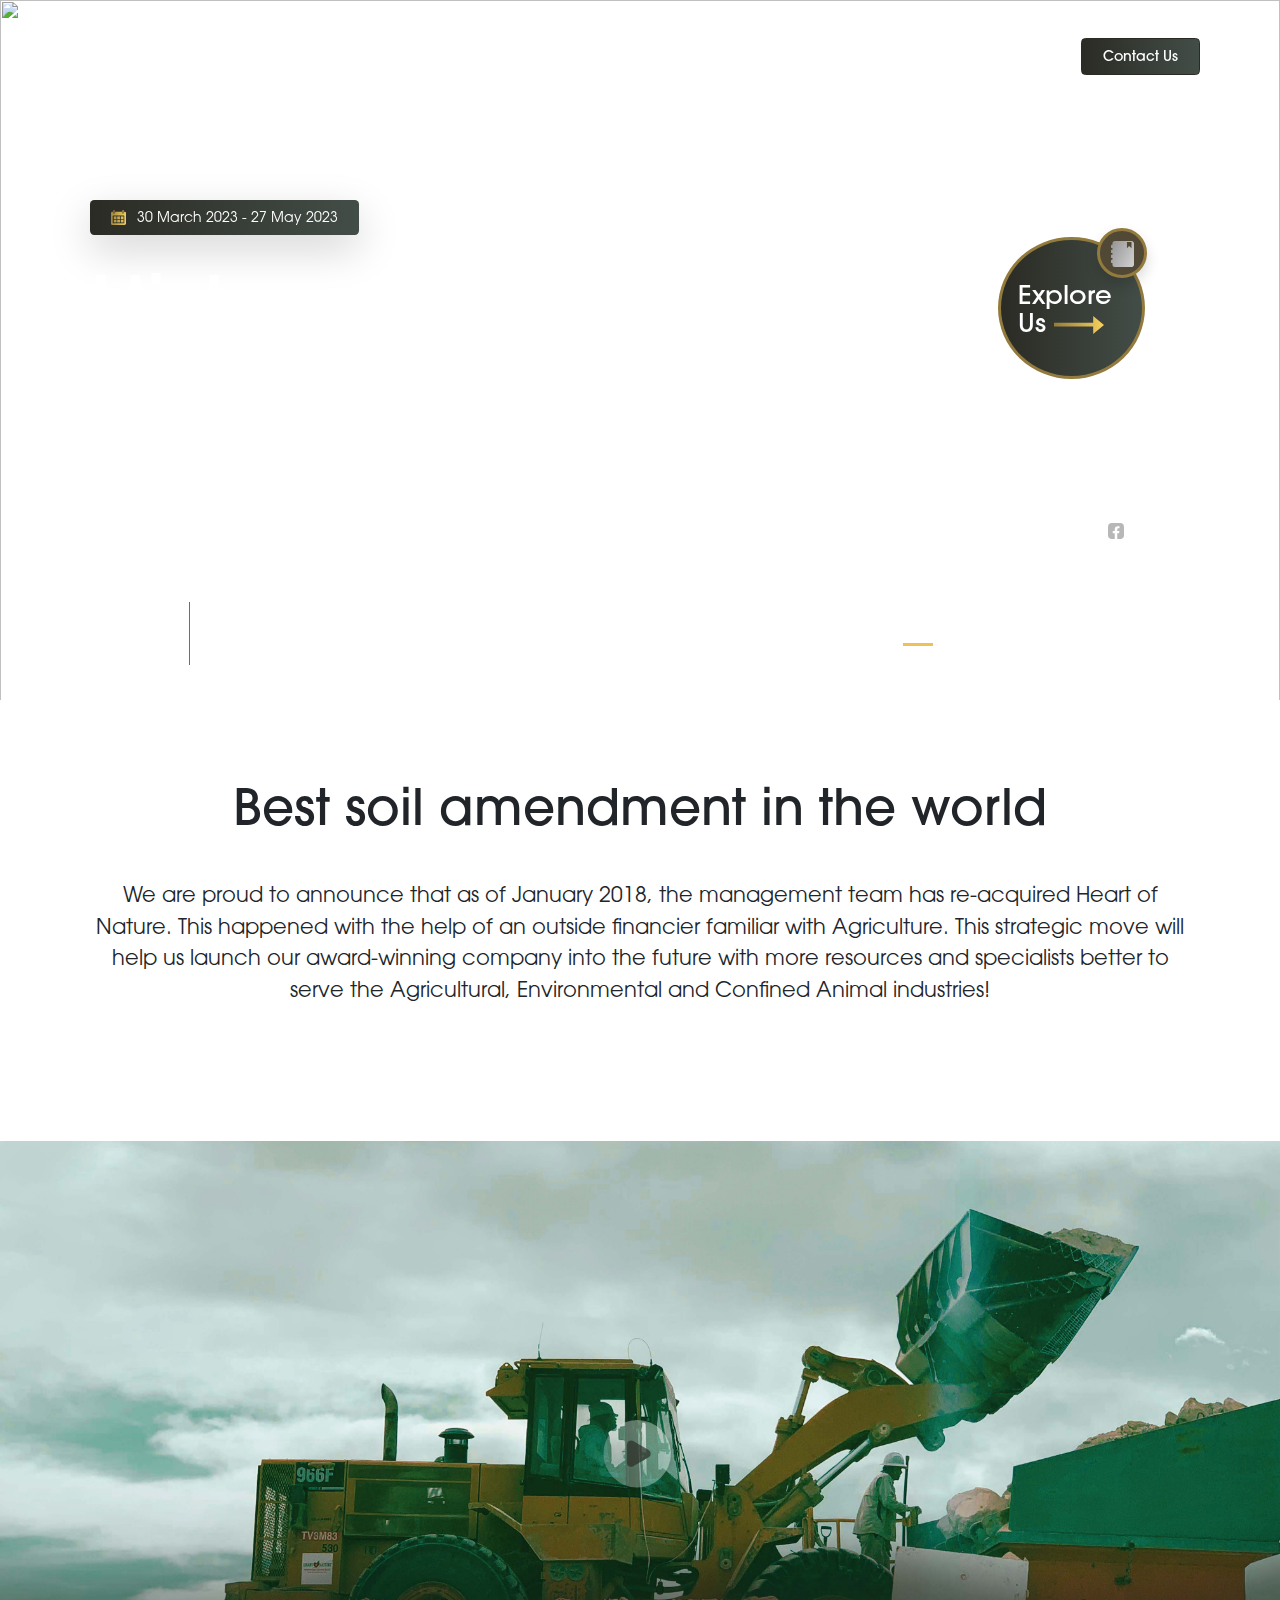
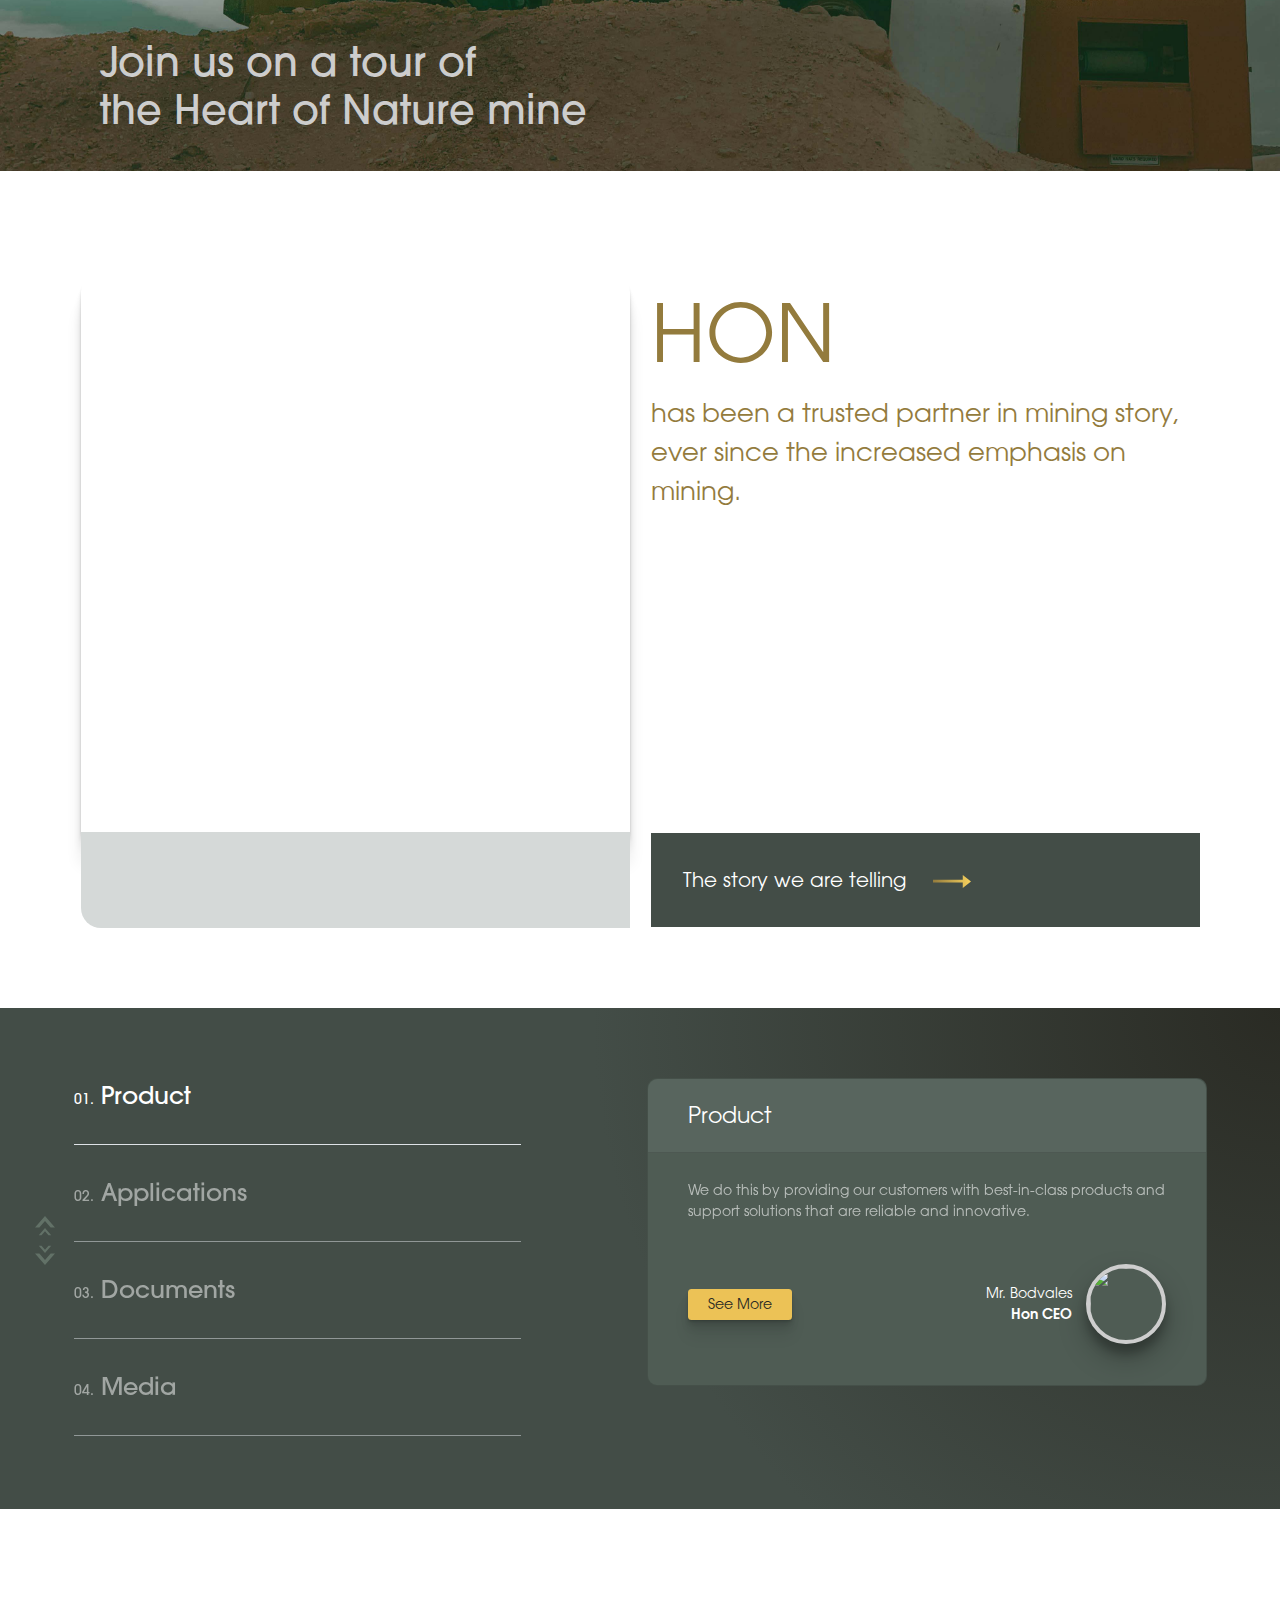
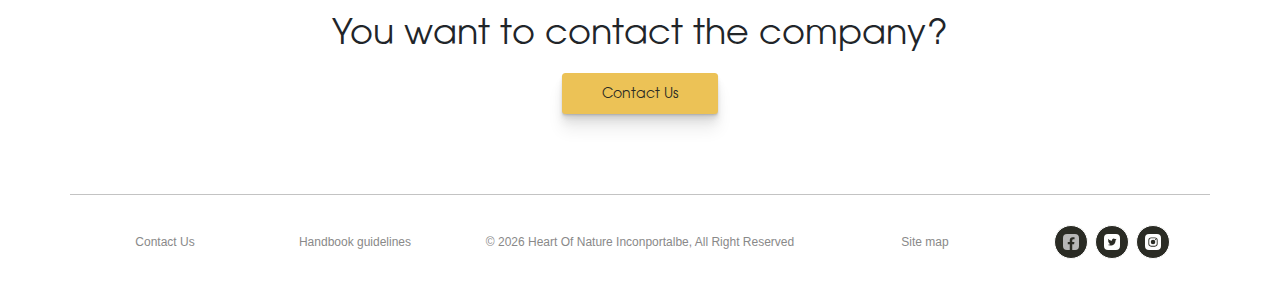
==== index.html @ bfb31f4d "update" ====
<!DOCTYPE html>
<html lang="en">
<head>
  <meta charset="UTF-8">
  <meta name="viewport" content="width=device-width, initial-scale=1.0">
  <title>Home | Heart of Nature</title>
  <link href="libs/bootstrap/css/bootstrap.min.css" rel="stylesheet" />
  <link rel="stylesheet" href="libs/owlcarousel/css/owl.carousel.min.css">
  <link rel="stylesheet" href="libs/owlcarousel/css/owl.theme.default.min.css">
  <link rel="stylesheet" type="text/css" href="css/styles.css" />
  <script src="libs/bootstrap/js/bootstrap.bundle.min.js"></script>
  <script src="libs/popperjs/popper.min.js"></script>
  <script src="libs/bootstrap/js/bootstrap.min.js"></script>
  <script src="libs/jquery/jquery-3.7.0.min.js"></script>
  <script src="libs/owlcarousel/js/owl.carousel.min.js"></script>
  <script src="js/main.js"></script>
</head>
<body>
  <div id="site-header-wrap">
    <header id="site-header">
      <div class="container">
        <div class="d-flex flex-wrap align-items-center justify-content-center justify-content-md-between py-4 mb-4">
          <a href="index.html" class="d-flex align-items-center col-md-3 mb-2 mb-md-0 text-dark text-decoration-none">
            <img src="images/logo/light.svg" height="70px" />
          </a>
          <ul class="nav col-9 col-md-auto mb-2 justify-content-center mb-md-0">
            <li><a href="about-us.html" class="nav-link px-4 text-white text-start">About Us</a></li>
            <li><a href="products.html" class="nav-link px-4 text-white text-start">Product</a></li>
            <li><a href="applications.html" class="nav-link px-4 text-white text-start">Applications</a></li>
            <li><a href="media.html" class="nav-link px-4 text-white text-start">Media</a></li>
            <li><a href="documents.html" class="nav-link px-4 text-white text-start">Document</a></li>
          </ul>
          <div>
            <a href="contact.html" class="px-4 py-2 rounded-3 btn btn-primary">
              Contact Us
            </a>
          </div>
        </div>
      </div>
    </header>
  </div>

  <section>
    <!-- Desktop -->
    <div id="myCarousel" class="carousel slide show-desktop" data-bs-ride="carousel">
      <div class="carousel-inner">
        <div class="carousel-item active">
          <img class="bd-placeholder-img" src="images/home/Image HON mine - By Sonny - May 8 2023 - 01.jpg" width="100%" height="100%" />
          <div class="container">
            <div class="carousel-caption custom-caption text-start d-flex justify-content-between flex-column">
              <div class="row align-items-center">
                <div class="col-9">
                  <button type="button" class="px-4 py-2 mb-4 shadow-lg rounded-3 btn btn-date">
                    <span class="me-2"><img src="images/icon/calendar.svg" alt="" width="15"></span>
                    30 March 2023 - 27 May 2023
                  </button>
                  <h1 class="title-carousel">History of Nevada.</h1>
                  <div class="sub-title">About the heart of Nature mine</div>
                </div>
                <div class="col-3">
                  <a class="position-relative explore-button d-block text-decoration-none rounded-circle" href="about-us.html">
                    <div class="note-icon shadow rounded-circle position-absolute text-center">
                      <img src="images/icon/book.svg" alt="" width="23px"></span>
                    </div>
                    Explore <br> Us <span><img src="images/icon/long-arrow-right.svg" alt="" width="50px"></span>
                  </a>
                </div>
              </div>
              <div class="row footer-carousel align-items-end justify-content-between">
                <div class="col-7">
                  <div class="d-flex align-items-center">
                    <div class="commit-text pe-4">Commit</div>
                    <div class="custom-description">Lorem ipsum dolor sit amet consectetur adipisicing elit. Laudantium, enim suscipit quis facilis cupiditate consectetur voluptatibus tenetur veritatis dolorem! Quos excepturi alias laudantium, quas velit animi sed adipisci harum veritatis.</div>
                  </div>
                </div>
                <div class="col-2 pb-4">
                  <div class="d-flex flex-column">
                    <div class="custom-social rounded-circle text-center">
                      <a href="#">
                        <img src="images/icon/facebook-square.svg" alt="" width="16">
                      </a>
                    </div>
                    <div class="custom-social rounded-circle text-center mt-3">
                      <a href="#">
                        <img src="images/icon/twitter-square.svg" alt="" width="16">
                      </a>
                    </div>
                    <div class="custom-social rounded-circle text-center mt-3">
                      <a href="#">
                        <img src="images/icon/instagram.svg" alt="" width="16">
                      </a>
                    </div>
                  </div>
                </div>
              </div>
            </div>
          </div>
        </div>
        <div class="carousel-item">
          <img class="bd-placeholder-img" src="images/home/Image HON mine - By Sonny - May 8 2023 - 01.jpg" width="100%" height="100%" />
          <div class="container">
            <div class="carousel-caption custom-caption text-start d-flex justify-content-between flex-column">
              <div class="row align-items-center">
                <div class="col-9">
                  <button type="button" class="px-4 py-2 mb-4 shadow-lg rounded-3 btn btn-date">
                    <span class="me-2"><img src="images/icon/calendar.svg" alt="" width="15"></span>
                    30 March 2023 - 27 May 2023
                  </button>
                  <h1 class="title-carousel">History of Nevada.</h1>
                  <div class="sub-title">About the heart of Nature mine</div>
                </div>
                <div class="col-3">
                  <a class="position-relative explore-button d-block text-decoration-none rounded-circle" href="about-us.html">
                    <div class="note-icon shadow rounded-circle position-absolute text-center">
                      <img src="images/icon/book.svg" alt="" width="23px"></span>
                    </div>
                    Explore <br> Us <span><img src="images/icon/long-arrow-right.svg" alt="" width="50px"></span>
                  </a>
                </div>
              </div>
              <div class="row footer-carousel align-items-end justify-content-between">
                <div class="col-7">
                  <div class="d-flex align-items-center">
                    <div class="commit-text pe-4">Commit</div>
                    <div class="custom-description">Lorem ipsum dolor sit amet consectetur adipisicing elit. Laudantium, enim suscipit quis facilis cupiditate consectetur voluptatibus tenetur veritatis dolorem! Quos excepturi alias laudantium, quas velit animi sed adipisci harum veritatis.</div>
                  </div>
                </div>
                <div class="col-2 pb-4">
                  <div class="d-flex flex-column">
                    <div class="custom-social rounded-circle text-center">
                      <a href="#">
                        <img src="images/icon/facebook-square.svg" alt="" width="16">
                      </a>
                    </div>
                    <div class="custom-social rounded-circle text-center mt-3">
                      <a href="#">
                        <img src="images/icon/twitter-square.svg" alt="" width="16">
                      </a>
                    </div>
                    <div class="custom-social rounded-circle text-center mt-3">
                      <a href="#">
                        <img src="images/icon/instagram.svg" alt="" width="16">
                      </a>
                    </div>
                  </div>
                </div>
              </div>
            </div>
          </div>
        </div>
        <div class="carousel-item">
          <img class="bd-placeholder-img" src="images/home/Image HON mine - By Sonny - May 8 2023 - 01.jpg" width="100%" height="100%" />
          <div class="container">
            <div class="carousel-caption custom-caption text-start d-flex justify-content-between flex-column">
              <div class="row align-items-center">
                <div class="col-9">
                  <button type="button" class="px-4 py-2 mb-4 shadow-lg rounded-3 btn btn-date">
                    <span class="me-2"><img src="images/icon/calendar.svg" alt="" width="15"></span>
                    30 March 2023 - 27 May 2023
                  </button>
                  <h1 class="title-carousel">History of Nevada.</h1>
                  <div class="sub-title">About the heart of Nature mine</div>
                </div>
                <div class="col-3">
                  <a class="position-relative explore-button d-block text-decoration-none rounded-circle" href="about-us.html">
                    <div class="note-icon shadow rounded-circle position-absolute text-center">
                      <img src="images/icon/book.svg" alt="" width="23px"></span>
                    </div>
                    Explore <br> Us <span><img src="images/icon/long-arrow-right.svg" alt="" width="50px"></span>
                  </a>
                </div>
              </div>
              <div class="row footer-carousel align-items-end justify-content-between">
                <div class="col-7">
                  <div class="d-flex align-items-center">
                    <div class="commit-text pe-4">Commit</div>
                    <div class="custom-description">Lorem ipsum dolor sit amet consectetur adipisicing elit. Laudantium, enim suscipit quis facilis cupiditate consectetur voluptatibus tenetur veritatis dolorem! Quos excepturi alias laudantium, quas velit animi sed adipisci harum veritatis.</div>
                  </div>
                </div>
                <div class="col-2 pb-4">
                  <div class="d-flex flex-column">
                    <div class="custom-social rounded-circle text-center">
                      <a href="#">
                        <img src="images/icon/facebook-square.svg" alt="" width="16">
                      </a>
                    </div>
                    <div class="custom-social rounded-circle text-center mt-3">
                      <a href="#">
                        <img src="images/icon/twitter-square.svg" alt="" width="16">
                      </a>
                    </div>
                    <div class="custom-social rounded-circle text-center mt-3">
                      <a href="#">
                        <img src="images/icon/instagram.svg" alt="" width="16">
                      </a>
                    </div>
                  </div>
                </div>
              </div>
            </div>
          </div>
        </div>
        <div class="position-absolute carousel-indicators align-items-center">
          <span class="pe-3 number-text">01/03</span>
          <button type="button" data-bs-target="#myCarousel" data-bs-slide-to="0" class="active" aria-current="true" aria-label="Slide 1"></button>
          <button type="button" data-bs-target="#myCarousel" data-bs-slide-to="1" aria-label="Slide 2"></button>
          <button type="button" data-bs-target="#myCarousel" data-bs-slide-to="2" aria-label="Slide 3"></button>
        </div>
      </div>
    </div>
    <!-- Mobile -->
    <div id="myCarousel" class="carousel slide show-tablet" data-bs-ride="carousel">
      <div class="carousel-inner">
        <div class="carousel-item active">
          <img class="bd-placeholder-img" src="images/home/Image HON mine - By Sonny - May 8 2023 - 01.jpg" width="100%" height="100%" />
          <div class="container">
            <div class="carousel-caption custom-caption text-start d-flex justify-content-between flex-column">
              <div class="row align-items-center">
                <div class="col-12">
                  <div class="d-flex justify-content-between align-items-center">
                    <div class="wrap-button">
                      <button type="button" class="px-2 py-2 mb-4 shadow-lg rounded-3 btn btn-date">
                        <span class="me-2"><img src="images/icon/calendar.svg" alt="" width="15"></span>
                        30 March 2023 - 27 May 2023
                      </button>
                    </div>
                    <a class="position-relative explore-button d-block text-decoration-none rounded-circle" href="about-us.html">
                      <div class="note-icon shadow rounded-circle position-absolute text-center">
                        <img src="images/icon/book.svg" alt="" width="15"></span>
                      </div>
                      Explore <br> Us <span><img src="images/icon/long-arrow-right.svg" alt="" width="30px"></span>
                    </a>
                  </div>
                </div>
                <div class="col-12">
                  <h1 class="title-carousel">History of Nevada.</h1>
                  <div class="sub-title">About the heart of Nature mine</div>
                </div>
              </div>
            </div>
          </div>
        </div>
        <div class="carousel-item">
          <img class="bd-placeholder-img" src="images/home/Image HON mine - By Sonny - May 8 2023 - 01.jpg" width="100%" height="100%" />
          <div class="container">
            <div class="carousel-caption custom-caption text-start d-flex justify-content-between flex-column">
              <div class="row align-items-center">
                <div class="col-12">
                  <div class="d-flex justify-content-between align-items-center">
                    <div class="wrap-button">
                      <button type="button" class="px-2 py-2 mb-4 shadow-lg rounded-3 btn btn-date">
                        <span class="me-2"><img src="images/icon/calendar.svg" alt="" width="15"></span>
                        30 March 2023 - 27 May 2023
                      </button>
                    </div>
                    <a class="position-relative explore-button d-block text-decoration-none rounded-circle" href="about-us.html">
                      <div class="note-icon shadow rounded-circle position-absolute text-center">
                        <img src="images/icon/book.svg" alt="" width="15"></span>
                      </div>
                      Explore <br> Us <span><img src="images/icon/long-arrow-right.svg" alt="" width="30px"></span>
                    </a>
                  </div>
                </div>
                <div class="col-12">
                  <h1 class="title-carousel">History of Nevada.</h1>
                  <div class="sub-title">About the heart of Nature mine</div>
                </div>
              </div>
            </div>
          </div>
        </div>
        <div class="carousel-item">
          <img class="bd-placeholder-img" src="images/home/Image HON mine - By Sonny - May 8 2023 - 01.jpg" width="100%" height="100%" />
          <div class="container">
            <div class="carousel-caption custom-caption text-start d-flex justify-content-between flex-column">
              <div class="row align-items-center">
                <div class="col-12">
                  <div class="d-flex justify-content-between align-items-center">
                    <div class="wrap-button">
                      <button type="button" class="px-2 py-2 mb-4 shadow-lg rounded-3 btn btn-date">
                        <span class="me-2"><img src="images/icon/calendar.svg" alt="" width="15"></span>
                        30 March 2023 - 27 May 2023
                      </button>
                    </div>
                    <a class="position-relative explore-button d-block text-decoration-none rounded-circle" href="about-us.html">
                      <div class="note-icon shadow rounded-circle position-absolute text-center">
                        <img src="images/icon/book.svg" alt="" width="15"></span>
                      </div>
                      Explore <br> Us <span><img src="images/icon/long-arrow-right.svg" alt="" width="30px"></span>
                    </a>
                  </div>
                </div>
                <div class="col-12">
                  <h1 class="title-carousel">History of Nevada.</h1>
                  <div class="sub-title">About the heart of Nature mine</div>
                </div>
              </div>
            </div>
          </div>
        </div>
        <div class="position-absolute carousel-indicators align-items-center">
          <span class="pe-3 number-text">01/03</span>
          <button type="button" data-bs-target="#myCarousel" data-bs-slide-to="0" class="active" aria-current="true" aria-label="Slide 1"></button>
          <button type="button" data-bs-target="#myCarousel" data-bs-slide-to="1" aria-label="Slide 2"></button>
          <button type="button" data-bs-target="#myCarousel" data-bs-slide-to="2" aria-label="Slide 3"></button>
        </div>
      </div>
    </div>
  </section>

  <section class="section-best-soil text-center container"  data-mdb-toggle="animation" data-mdb-animation-reset="true" data-mdb-animation="fade-in-down">
    <div class="row py-4">
      <div class="px-4">
        <h1 class="mb-4 pb-4">Best soil amendment in the world</h1>
        <p class="fs-4">We are proud to announce that as of January 2018, the management team has re-acquired Heart of Nature. This happened with the help of an outside financier familiar with Agriculture. This strategic move will help us launch our award-winning company into the future with more resources and specialists better to serve the Agricultural, Environmental and Confined Animal industries!</p>
      </div>
    </div>
  </section>

  <section class="section-video text-start">
    <div class="py-4">
      <div class="modal fade" id="exampleModalCenter" tabindex="-1" aria-labelledby="exampleModalCenterTitle" style="display: none;" aria-hidden="true">
        <div class="modal-dialog modal-dialog-centered">
          <div class="modal-content">
            <iframe
              src="https://www.youtube.com/embed/8KJzP6osUtM?autoplay=1&mute=1">
            </iframe>
          </div>
        </div>
      </div>
      <div class="wrap-content position-relative">
        <h2 class="position-absolute">Join us on a tour of <br> the Heart of Nature mine</h2>
        <div class="play-button position-absolute" data-bs-toggle="modal" data-bs-target="#exampleModalCenter">
          <img src="images/icon/play-circle.svg" alt="">
        </div>
      </div>
    </div>
  </section>

  <section class="section-story container">
    <div class="row align-items-center justify-content-center">
      <div class="col-12 col-md-6 left-item">
        <div class="wrap-bg">
          <div class="text-custom">
            <div class="title">80% <span>of Nature</span></div>
            <div class="description mt-4">
              Products for the world. Together with farmers, parthers, and governments we help people develop economies in  
            </div>
          </div>
        </div>
        <div class="bg-absolute"></div>
      </div>
      <div class="col-12 col-md-6 right-item">
        <div class="wrap-content">
          <div class="hon-title">
            HON
          </div>
          <div class="description">
            has been a trusted partner in mining story, ever since the increased emphasis on mining.
          </div>
        </div>
        <div class="text-story">
          <a href="about-us.html">
            The story we are telling <span class="ms-4"><img src="images/icon/long-arrow-right.svg" alt="" width="38px"></span>
          </a>
        </div>
      </div>
    </div>
  </section>

  <section class="section-tabs bg-section-dark">
    <div class="d-flex container tabs-custom justify-content-center pb-4 position-relative">
      <div
        class="col-md-6 col-12 nav nav-pills me-3 tabs-lists flex-column align-items-start wrap-tab-lists height-tabs-400">
          <a href="#v-pills-product" class="nav-link active border-bottom text-start" data-bs-toggle="pill">
            <span class="number">01.</span> Product
          </a>
          <a href="#v-pills-application" class="nav-link border-bottom text-start" data-bs-toggle="pill">
            <span class="number">02.</span> Applications
          </a>
          <a href="#v-pills-document" class="nav-link border-bottom text-start" data-bs-toggle="pill">
            <span class="number">03.</span> Documents
          </a>
          <a href="#v-pills-media" class="nav-link border-bottom text-start" data-bs-toggle="pill">
            <span class="number">04.</span> Media
          </a>
        </div>
      <img src="images/icon/vertical-arrows.svg" width="20" alt="" class="position-absolute icon-arrows">
      <div class="col-md-6 col-12 tab-content">
        <div class="tab-pane fade show active" id="v-pills-product">
          <div class="card">
            <div class="card-header">
              Product
            </div>
            <div class="card-body">
              <!-- <h5 class="card-title">We manufacture the best natural organic
                agricultural mineral</h5> -->
              <p class="card-text mt-2 mb-4">We do this by providing our customers with best-in-class products and support solutions that are reliable and innovative.
              </p>
              <div
                class="action my-4 pt-4 d-flex align-items-center justify-content-between">
                <a href="products.html" class="btn btn-see-more">See More</a>
                <div class="profile d-flex align-items-center">
                  <div class="info text-end me-3">
                    <div class="name">Mr. Bodvales</div>
                    <div class="possition fw-bold">Hon CEO</div>
                  </div>
                  <div class="avatar">
                    <img src="images/home/Image HON mine 02 - By Sonny - May 8 2023 - 03.jpg" alt="" class="rounded-circle" width="80" height="80">
                  </div>
                </div>
              </div>
            </div>
          </div>
        </div>
        <div class="tab-pane fade" id="v-pills-application">
          <div class="card">
            <div class="card-header">
              Applications
            </div>
            <div class="card-body">
              <!-- <h5 class="card-title">We manufacture the best natural organic
                agricultural mineral</h5> -->
              <p class="card-text mt-2 mb-4">Let's listen to the sharing of the experts about the application of HON products.</p>
              <div
                class="action my-4 pt-4 d-flex align-items-center justify-content-between">
                <a href="applications.html" class="btn btn-see-more">See More</a>
                <div class="profile d-flex align-items-center">
                  <div class="info text-end me-3">
                    <div class="name">Mr. Bodvales</div>
                    <div class="possition fw-bold">Hon CEO</div>
                  </div>
                  <div class="avatar">
                    <img src="images/home/Image HON mine 02 - By Sonny - May 8 2023 - 03.jpg" alt="" class="rounded-circle" width="80" height="80">
                  </div>
                </div>
              </div>
            </div>
          </div>
        </div>
        <div class="tab-pane fade" id="v-pills-document">
          <div class="card">
            <div class="card-header">
              Documents
            </div>
            <div class="card-body">
              <!-- <h5 class="card-title">We manufacture the best natural organic
                agricultural mineral</h5> -->
              <p class="card-text mt-2 mb-4">All Data, All in One Place, At You Fingertips, Just for You</p>
              <div
                class="action my-4 pt-4 d-flex align-items-center justify-content-between">
                <a href="documents.html" class="btn btn-see-more">See More</a>
                <div class="profile d-flex align-items-center">
                  <div class="info text-end me-3">
                    <div class="name">Mr. Bodvales</div>
                    <div class="possition fw-bold">Hon CEO</div>
                  </div>
                  <div class="avatar">
                    <img src="images/home/Image HON mine 02 - By Sonny - May 8 2023 - 03.jpg" alt="" class="rounded-circle" width="80" height="80">
                  </div>
                </div>
              </div>
            </div>
          </div>
        </div>
        <div class="tab-pane fade" id="v-pills-media">
          <div class="card">
            <div class="card-header">
              Media
            </div>
            <div class="card-body">
              <!-- <h5 class="card-title">We manufacture the best natural organic
                agricultural mineral</h5> -->
              <p class="card-text mt-2 mb-4">Latest press, news, and events for you.</p>
              <div
                class="action my-4 pt-4 d-flex align-items-center justify-content-between">
                <a href="media.html" class="btn btn-see-more">See More</a>
                <div class="profile d-flex align-items-center">
                  <div class="info text-end me-3">
                    <div class="name">Mr. Bodvales</div>
                    <div class="possition fw-bold">Hon CEO</div>
                  </div>
                  <div class="avatar">
                    <img src="images/home/Image HON mine 02 - By Sonny - May 8 2023 - 03.jpg" alt="" class="rounded-circle" width="80" height="80">
                  </div>
                </div>
              </div>
            </div>
          </div>
        </div>
      </div>
    </div>
  </section>

  <section class="section-contact text-center">
    <h1 class="mb-4 mt-4 pt-4">You want to contact the company?</h1>
    <a href="contact.html" class="btn btn-primary button-contact">Contact Us</a>
  </section>
  
  <footer class="footer-white">
    <div class="container">
      <div class="row align-items-center text-md-center text-sm-start custom-gap-3">
        <div class="col-md-2 col-12">
          <a href="contact.html">
            Contact Us
          </a>
        </div>
        <div class="col-md-2 col-12">
          <a href="handbook.html">
            Handbook guidelines
          </a>
        </div>
        <div class="col-md-4 col-12">
          &copy; <script>document.write(new Date().getFullYear())</script> Heart Of Nature Inconportalbe, All Right Reserved
        </div>
        <div class="col-md-2 col-12">
          <a href="#">
            Site map
          </a>
        </div>
        <div class="col-md-2 col-12 d-flex align-items-center justify-content-md-center justify-content-sm-start">
          <div class="social rounded-circle me-2 text-center">
            <a href="#">
              <img src="images/icon/facebook-square.svg" alt="" width="16">
            </a>
          </div>
          <div class="social rounded-circle me-2 text-center">
            <a href="#">
              <img src="images/icon/twitter-square.svg" alt="" width="16">
            </a>
          </div>
          <div class="social rounded-circle me-2 text-center">
            <a href="#">
              <img src="images/icon/instagram.svg" alt="" width="16">
            </a>
          </div>
        </div>
      </div>
    </div>
  </footer>
</body>
</html>
---- css/styles.css ----
@font-face {
  font-family: "HON-Regular";
  src: url("../fonts/SVN-Avant Garde Gothic ExtraLight.otf") format("opentype");
  font-weight: 100;
  font-style: normal;
}
@font-face {
  font-family: "HON-Regular";
  src: url("../fonts/SVN-Avant Garde Gothic ExtraLight Italic.otf") format("opentype");
  font-weight: 100;
  font-style: italic;
}
@font-face {
  font-family: "HON-Regular";
  src: url("../fonts/SVN-Avant Garde Gothic Book.otf") format("opentype");
  font-weight: 400;
  font-style: normal;
}
@font-face {
  font-family: "HON-Regular";
  src: url("../fonts/SVN-Avant Garde Gothic Book Italic.otf") format("opentype");
  font-weight: 400;
  font-style: italic;
}
@font-face {
  font-family: "HON-Regular";
  src: url("../fonts/SVN-Avant Garde Gothic Medium.otf") format("opentype");
  font-weight: 600;
  font-style: normal;
}
@font-face {
  font-family: "HON-Regular";
  src: url("../fonts/SVN-Avant Garde Gothic Medium Italic.otf") format("opentype");
  font-weight: 600;
  font-style: italic;
}
@font-face {
  font-family: "HON-Regular";
  src: url("../fonts/SVN-Avant Garde Gothic Demi.otf") format("opentype");
  font-weight: 700;
  font-style: normal;
}
@font-face {
  font-family: "HON-Regular";
  src: url("../fonts/SVN-Avant Garde Gothic Demi Italic.otf") format("opentype");
  font-weight: 700;
  font-style: italic;
}
@font-face {
  font-family: "HON-Regular";
  src: url("../fonts/SVN-Avant Garde Gothic Bold.otf") format("opentype");
  font-weight: 900;
  font-style: normal;
}
@font-face {
  font-family: "HON-Regular";
  src: url("../fonts/SVN-Avant Garde Gothic Bold Italic.otf") format("opentype");
  font-weight: 900;
  font-style: italic;
}
@font-face {
  font-family: "HON-Condensed";
  src: url("../fonts/SVN-Avant Garde Gothic Condensed ExtraLight.otf") format("opentype");
  font-weight: 100;
  font-style: normal;
}
@font-face {
  font-family: "HON-Condensed";
  src: url("../fonts/SVN-Avant Garde Gothic Condensed ExtraLight Italic.otf") format("opentype");
  font-weight: 100;
  font-style: italic;
}
@font-face {
  font-family: "HON-Condensed";
  src: url("../fonts/SVN-Avant Garde Gothic Condensed Book.otf") format("opentype");
  font-weight: 400;
  font-style: normal;
}
@font-face {
  font-family: "HON-Condensed";
  src: url("../fonts/SVN-Avant Garde Gothic Condensed Book Italic.otf") format("opentype");
  font-weight: 400;
  font-style: italic;
}
@font-face {
  font-family: "HON-Condensed";
  src: url("../fonts/SVN-Avant Garde Gothic Condensed Medium.otf") format("opentype");
  font-weight: 600;
  font-style: normal;
}
@font-face {
  font-family: "HON-Condensed";
  src: url("../fonts/SVN-Avant Garde Gothic Condensed Medium Italic.otf") format("opentype");
  font-weight: 600;
  font-style: italic;
}
@font-face {
  font-family: "HON-Condensed";
  src: url("../fonts/SVN-Avant Garde Gothic Condensed Demi.otf") format("opentype");
  font-weight: 700;
  font-style: normal;
}
@font-face {
  font-family: "HON-Condensed";
  src: url("../fonts/SVN-Avant Garde Gothic Condensed Demi Italic.otf") format("opentype");
  font-weight: 700;
  font-style: italic;
}
@font-face {
  font-family: "HON-Condensed";
  src: url("../fonts/SVN-Avant Garde Gothic Condensed Bold.otf") format("opentype");
  font-weight: 900;
  font-style: normal;
}
@font-face {
  font-family: "HON-Condensed";
  src: url("../fonts/SVN-Avant Garde Gothic Condensed Bold Italic.otf") format("opentype");
  font-weight: 900;
  font-style: italic;
}
html,
body {
  font-size: 14px;
  font-family: "HON-Regular", "HON-Condensed", sans-serif;
  font-style: normal;
  font-weight: 400;
  background: #ffffff;
}

header {
  font-weight: 600;
  color: #ffffff;
}
header .btn-primary {
  font-weight: 600;
  background: linear-gradient(to right, #2a2b24, #434d47);
  border-color: #2a2b24;
  box-shadow: none;
}

#site-header-wrap {
  position: absolute;
  left: 0;
  top: 0;
  width: 100%;
  background-color: transparent;
  z-index: 999;
}

#site-header {
  position: relative;
}

/* Carousel base class */
.carousel {
  margin-bottom: 4rem;
}

/* Declare heights because of positioning of img element */
.carousel-item {
  height: 50rem;
}
@media (max-width: 480px) {
  .carousel-item {
    height: 40rem;
  }
}

.carousel-item > img {
  position: absolute;
  top: 0;
  left: 0;
  min-width: 100%;
  height: 70rem;
}
@media (max-width: 480px) {
  .carousel-item > img {
    height: inherit;
  }
}

/* Since positioning the image, we need to help out the caption */
.custom-caption {
  z-index: 10;
  right: 0;
  top: 26%;
  left: 7%;
}
@media (max-width: 480px) {
  .custom-caption {
    top: 20%;
  }
}
.custom-caption .title-carousel {
  font-size: 84px;
  font-weight: 600;
}
@media (max-width: 480px) {
  .custom-caption .title-carousel {
    font-size: 60px;
  }
}
@media (min-width: 481px) and (max-width: 768px) {
  .custom-caption .title-carousel {
    font-size: 68px;
  }
}
.custom-caption .sub-title {
  font-size: 36px;
  font-weight: 400;
}
@media (max-width: 480px) {
  .custom-caption .sub-title {
    font-size: 24px;
  }
}
@media (min-width: 481px) and (max-width: 768px) {
  .custom-caption .sub-title {
    font-size: 30px;
  }
}
.custom-caption .explore-button {
  color: #ffffff;
  font-size: 26px;
  font-weight: 600;
  border: 3px solid #937b3d;
  width: -moz-max-content;
  width: max-content;
  height: -moz-max-content;
  height: max-content;
  padding: 40px 30px 40px 17px;
  background: linear-gradient(to right, #2a2b24, #434d47);
  line-height: 2rem;
}
@media (max-width: 480px) {
  .custom-caption .explore-button {
    padding: 22px 15px 15px 15px;
    font-size: 18px;
    margin-right: 10px;
  }
}
@media (min-width: 481px) and (max-width: 768px) {
  .custom-caption .explore-button {
    margin-right: 10px;
    padding: 30px 15px 30px 15px;
    font-size: 24px;
  }
}
.custom-caption .explore-button .note-icon {
  background: #514935;
  border: 3px solid #937b3d;
  width: 50px;
  height: 50px;
  line-height: 40px;
  top: -12px;
  right: -5px;
}
@media (max-width: 480px) {
  .custom-caption .explore-button .note-icon {
    width: 35px;
    height: 35px;
    line-height: 28px;
    top: -7px;
    right: -10px;
  }
}
@media (min-width: 481px) and (max-width: 768px) {
  .custom-caption .explore-button .note-icon {
    width: 40px;
    height: 40px;
    line-height: 30px;
    top: -10px;
    right: -5px;
  }
}
.custom-caption .btn-date {
  background: linear-gradient(to right, #2a2b24, #434d47);
  border: none;
  color: #ffffff;
}
@media (max-width: 480px) {
  .custom-caption .btn-date {
    font-size: 10px;
  }
}
.custom-caption .footer-carousel .commit-text {
  font-size: 20px;
}
.custom-caption .footer-carousel .custom-description {
  border-left: 1px solid #6e6e6e;
  padding-left: 20px;
  font-size: 14px;
  font-weight: 100;
}
.custom-caption .footer-carousel .custom-social {
  width: 34px;
  height: 34px;
  border: 0.5px solid #ffffff;
  line-height: 30px;
}

.carousel-indicators {
  left: 45%;
  bottom: 30px;
  z-index: 99;
}
.carousel-indicators .number-text {
  color: #ffffff;
}
.carousel-indicators .active {
  background: #ecc256;
  background-clip: padding-box;
}

.section-best-soil h1 {
  font-size: 50px;
  font-weight: 600;
}

.section-video {
  margin-top: 80px;
}
.section-video .modal-dialog {
  max-width: 75% !important;
}
.section-video .modal-dialog .modal-content iframe {
  height: 500px;
}
.section-video .wrap-content {
  background-image: url("../images/home/Image HON mine 09 - By Sonny - May 8 2023 - 04.jpg");
  width: 100%;
  height: 45rem;
  background-size: cover;
  background-position: center;
  background-repeat: no-repeat;
}
@media (min-width: 481px) and (max-width: 768px) {
  .section-video .wrap-content {
    height: 35rem;
  }
}
@media (max-width: 480px) {
  .section-video .wrap-content {
    height: 30rem;
  }
}
.section-video .wrap-content h2 {
  bottom: 30px;
  color: #cdcdcd;
  left: 100px;
  font-size: 40px;
  font-weight: 600;
}
@media (min-width: 481px) and (max-width: 768px) {
  .section-video .wrap-content h2 {
    left: 50px;
    font-size: 28px;
  }
}
@media (max-width: 480px) {
  .section-video .wrap-content h2 {
    left: 20px;
    font-size: 24px;
  }
}
.section-video .wrap-content .play-button {
  cursor: pointer;
  top: 50%;
  left: 50%;
  bottom: auto;
  transform: translate(-50%, -50%);
}
.section-video .wrap-content .play-button img {
  width: 80px;
}
@media (max-width: 480px) {
  .section-video .wrap-content .play-button img {
    width: 60px;
  }
}

.section-story {
  margin-top: 80px;
}
.section-story .left-item .wrap-bg {
  background-image: url("../images/home/Image HON mine 02 - By Sonny - May 8 2023 - 02.jpg");
  height: 40rem;
  background-size: cover;
  background-position: top;
  background-repeat: no-repeat;
  border-top-left-radius: 20px;
  border-top-right-radius: 20px;
  box-shadow: rgba(0, 0, 0, 0.09) 0px 2px 1px, rgba(0, 0, 0, 0.09) 0px 4px 2px, rgba(0, 0, 0, 0.09) 0px 8px 4px, rgba(0, 0, 0, 0.09) 0px 16px 8px, rgba(0, 0, 0, 0.09) 0px 32px 16px;
}
@media (max-width: 480px) {
  .section-story .left-item .wrap-bg {
    height: 30rem;
    margin-left: 15px;
    margin-right: 15px;
  }
}
@media (min-width: 481px) and (max-width: 768px) {
  .section-story .left-item .wrap-bg {
    height: 30rem;
    margin-left: 15px;
    margin-right: 15px;
  }
}
.section-story .left-item .wrap-bg .text-custom {
  color: #ffffff;
  padding: 40px;
}
.section-story .left-item .wrap-bg .text-custom .title {
  font-size: 60px;
  font-weight: 600;
  line-height: 40px;
}
@media (max-width: 480px) {
  .section-story .left-item .wrap-bg .text-custom .title {
    font-size: 54px;
  }
}
.section-story .left-item .wrap-bg .text-custom .title span {
  font-size: 30px;
  font-weight: 400;
}
.section-story .left-item .wrap-bg .text-custom .description {
  font-size: 16px;
  width: 70%;
}
@media (max-width: 480px) {
  .section-story .left-item .wrap-bg .text-custom .description {
    font-size: 12px;
    width: 90%;
  }
}
.section-story .left-item .bg-absolute {
  background: #d5d9d8;
  padding: 48px;
  border-bottom-left-radius: 20px;
}
@media (max-width: 480px) {
  .section-story .left-item .bg-absolute {
    display: none;
  }
}
@media (min-width: 481px) and (max-width: 768px) {
  .section-story .left-item .bg-absolute {
    display: none;
  }
}
.section-story .right-item .wrap-content {
  height: 40rem;
}
@media (max-width: 480px) {
  .section-story .right-item .wrap-content {
    height: 15rem;
    margin-left: 15px;
    margin-right: 15px;
    background-color: #d5d9d8;
  }
}
@media (min-width: 481px) and (max-width: 768px) {
  .section-story .right-item .wrap-content {
    height: 20rem;
    margin-left: 15px;
    margin-right: 15px;
  }
}
.section-story .right-item .wrap-content .hon-title {
  font-size: 80px;
  font-weight: 500;
  color: #937b3d;
}
@media (max-width: 480px) {
  .section-story .right-item .wrap-content .hon-title {
    font-size: 60px;
  }
}
.section-story .right-item .wrap-content .description {
  font-size: 26px;
  color: #937b3d;
}
@media (max-width: 480px) {
  .section-story .right-item .wrap-content .description {
    font-size: 20px;
  }
}
.section-story .text-story {
  background: #434d47;
  color: #ffffff;
  padding: 32px;
  font-size: 20px;
  width: 100%;
}
@media (max-width: 480px) {
  .section-story .text-story {
    font-size: 16px;
    padding: 20px;
  }
}
.section-story .text-story a {
  color: #ffffff;
  text-decoration-line: none;
}
.section-story .text-story a:hover {
  color: #937b3d;
}

.section-contact {
  margin-top: 80px;
}
.section-contact .button-contact {
  background: #ecc256;
  color: #2a2b24;
  border: none;
  padding: 10px 40px;
  box-shadow: rgba(0, 0, 0, 0.07) 0px 1px 1px, rgba(0, 0, 0, 0.07) 0px 2px 2px, rgba(0, 0, 0, 0.07) 0px 4px 4px, rgba(0, 0, 0, 0.07) 0px 8px 8px, rgba(0, 0, 0, 0.07) 0px 16px 16px;
}

footer {
  font-family: sans-serif;
  font-size: 12px;
  padding-bottom: 30px;
  color: #898989;
  margin-top: 80px;
}
footer .container {
  border-top: 1px solid #c3c3c3;
  padding-top: 30px;
}
footer .container a {
  text-decoration: none;
  color: #898989;
}
footer .container a:hover {
  color: #2a2b24;
}
footer .container .social {
  width: 34px;
  height: 34px;
  border: 0.5px solid #ffffff;
  line-height: 30px;
  background: #2a2b24;
}
@media (max-width: 480px) {
  footer .container .custom-gap-3 {
    gap: 20px;
  }
}
@media (min-width: 481px) and (max-width: 768px) {
  footer .container .custom-gap-3 {
    gap: 20px;
  }
}

.footer-black {
  background: #2a2b24;
  color: #ffffff;
  padding-top: 30px;
}
.footer-black .container a:hover {
  color: #ffffff;
}

/* About Us */
.section-banner {
  color: #ffffff;
}
.section-banner .custom-content-banner .img-banner {
  height: 50rem;
}
.section-banner .custom-content-banner .banner-title {
  z-index: 10;
  right: 0;
  top: 30%;
  left: 7%;
}
.section-banner .custom-content-banner .banner-title h1 {
  font-size: 100px;
  font-weight: 600;
}
.section-banner .custom-content-banner .banner-title .sub-title {
  font-size: 48px;
  font-weight: 400;
}
.section-banner .list-social {
  bottom: 10%;
  right: 7%;
}
.section-banner .list-social .custom-social {
  width: 34px;
  height: 34px;
  border: 0.5px solid #ffffff;
  line-height: 30px;
}

.section-company-history {
  margin-top: 80px;
}
.section-company-history .owl-carousel-company-history {
  margin-top: 40px;
}
.section-company-history .owl-carousel-company-history .item-card .wrap-content img {
  height: 300px;
  border-radius: 10px;
}
.section-company-history .owl-carousel-company-history .item-card .wrap-content .insert-text {
  top: 30px;
  left: 30px;
  width: 70%;
  color: #ffffff;
}
.section-company-history .owl-carousel-company-history .item-card .wrap-content button {
  bottom: 30px;
  left: 30px;
}

.section-leadership {
  margin-top: 80px;
  background: #2a2b24;
}
.section-leadership .container {
  padding-top: 80px;
  padding-bottom: 80px;
}
.section-leadership .owl-carousel-leadership {
  margin-top: 40px;
}
.section-leadership .owl-carousel-leadership .item-card .wrap-content img {
  border-radius: 10px;
}
.section-leadership .owl-carousel-leadership .item-card .wrap-content .insert-text {
  width: 70%;
  color: #ffffff;
}

.section-business {
  margin-top: 80px;
}
.section-business .card-leadership {
  margin-top: 60px;
  margin-bottom: 20px;
}
.section-business .card-leadership .left-leadership {
  height: 32rem;
  right: 5%;
  color: #ffffff;
}
.section-business .card-leadership .left-leadership .custom-card-1 {
  right: 130px;
  top: 55px;
}
.section-business .card-leadership .left-leadership .custom-card-1 .img-card-1 {
  border-radius: 15px;
  width: 300px;
  height: 350px;
}
.section-business .card-leadership .left-leadership .custom-card-2 {
  right: 70px;
  top: 30px;
}
.section-business .card-leadership .left-leadership .custom-card-2 .img-card-2 {
  border-radius: 15px;
  width: 320px;
  height: 400px;
}
.section-business .card-leadership .left-leadership .custom-card-3 {
  right: 0;
}
.section-business .card-leadership .left-leadership .custom-card-3 .img-card-3 {
  border-radius: 15px;
  width: 350px;
  height: 450px;
}
.section-business .card-leadership .left-leadership .title-leadership {
  top: 20px;
  left: 20px;
}
.section-business .owl-nav {
  margin-top: 20px;
  display: block;
}
.section-business .owl-nav button.owl-next, .section-business .owl-nav button.owl-prev {
  padding: 4px 12px !important;
  font-size: 16px;
  margin: 10px;
}
.section-business .owl-nav button.owl-next:hover, .section-business .owl-nav button.owl-prev:hover {
  background: #ecc256;
  color: #2a2b24;
}
.section-business .owl-dots {
  display: none;
}

.business-detail .card-leadership .left-leadership {
  height: 35rem !important;
}
.business-detail .img-detail-1 {
  border-radius: 15px;
  width: 100%;
  height: 500px;
}
.business-detail .play-button {
  position: absolute;
  width: 60px;
  top: 48%;
  left: 45%;
  cursor: pointer;
}
.business-detail .modal-dialog {
  max-width: 75% !important;
}
.business-detail .modal-dialog .modal-content iframe {
  height: 500px;
}
.business-detail .sub-card .overflow-auto {
  padding-bottom: 10px;
}
.business-detail .sub-card .overflow-auto::-webkit-scrollbar {
  height: 5px;
}
.business-detail .sub-card .overflow-auto::-webkit-scrollbar-track {
  background: #ffffff;
}
.business-detail .sub-card .overflow-auto::-webkit-scrollbar-thumb {
  background: #888;
  border-radius: 10px;
}
.business-detail .sub-card .overflow-auto::-webkit-scrollbar-thumb:hover {
  background: #555;
}
.business-detail .sub-card .img-sub-detail {
  border-radius: 15px;
  width: 150px;
  height: 200px;
}
.business-detail .sub-card .title-sub-detail {
  color: #ffffff;
  top: 10px;
  left: 10px;
}
.business-detail .text-story {
  background: #2a2b24;
  color: #fff;
  padding: 20px;
  font-size: 24px;
  width: 100%;
}
.business-detail .text-story a {
  color: #fff;
  text-decoration-line: none;
}
.business-detail .text-story a:hover {
  color: #937b3d;
}

.section-respond {
  margin-top: 80px;
  background: #2a2b24;
  color: #ffffff;
}
.section-respond .container {
  padding-top: 80px;
  padding-bottom: 80px;
}
.section-respond .custom-respond {
  margin-top: 40px;
}
.section-respond .custom-respond img {
  border-radius: 15px;
  height: 250px;
}
.section-respond .custom-respond .text-custom {
  top: 0;
  padding: 40px;
  z-index: 1;
}
.section-respond .custom-respond .text-custom .title {
  font-size: 60px;
  font-weight: 600;
}
.section-respond .custom-respond .text-custom .title span {
  font-size: 34px;
  font-weight: 400;
}
.section-respond .custom-respond .content {
  opacity: 0.8;
}

.section-development {
  margin-top: 80px;
}
.section-development .custom-carousel-development {
  color: #ffffff;
  margin-top: 40px;
}
.section-development .custom-carousel-development .item-card .card {
  background: #4f5c54;
  border-radius: 10px;
}
.section-development .custom-carousel-development .item-card .card .card-header {
  font-size: 16px;
  font-weight: 400;
  background: #58655e;
  border-top-left-radius: 10px;
  border-top-right-radius: 10px;
  padding: 20px 40px;
}
.section-development .custom-carousel-development .item-card .card .card-body {
  padding: 20px 40px;
}
.section-development .custom-carousel-development .item-card .card .card-body .card-text {
  font-size: 13px;
  opacity: 0.6;
}
.section-development .custom-carousel-development .item-card .card .card-body img {
  border-radius: 15px;
}

.section-employment {
  margin-top: 80px;
  background: #2a2b24;
  color: #ffffff;
}
.section-employment .container {
  padding-top: 80px;
  padding-bottom: 80px;
}
.section-employment .description {
  padding-top: 80px;
  font-size: 16px;
  font-weight: 400;
  opacity: 0.8;
}

.section-customers {
  margin-top: 80px;
}
.section-customers .owl-carousel-customers {
  margin-top: 80px;
}
.section-customers .owl-carousel-customers .wrap-customers img {
  width: 200px;
  height: 160px;
  border: 2px solid #d1d1d1;
}
.section-customers .description {
  margin-top: 40px;
}

.modal-tabs .modal-content {
  background: #4f5c54;
  color: #ffffff;
}
.modal-tabs .modal-content .modal-header {
  border-bottom: 1px solid #8f8f8f;
  padding: 1rem 2rem;
}

.modal-company-history .show-company-detail {
  color: #2a2b24;
  font-size: 24px;
  text-decoration: none;
  font-weight: 600;
  opacity: 0.6;
}
.modal-company-history .show-company-detail:hover {
  color: #2a2b24;
  opacity: 0.8;
}
.modal-company-history .wrap-company-detail .company-title {
  font-size: 36px;
  font-weight: 600;
}
.modal-company-history .wrap-company-detail .company-description {
  font-size: 13px;
}

.modal-dialog-scrollable {
  font-weight: 400;
  max-width: none;
  font-family: sans-serif;
  margin-right: 20px;
  margin-left: 20px;
}
.modal-dialog-scrollable .modal-body {
  padding: 1rem 2rem;
}
.modal-dialog-scrollable .modal-body::-webkit-scrollbar {
  width: 5px;
}
.modal-dialog-scrollable .modal-body::-webkit-scrollbar-track {
  background: #a8a8a8;
}
.modal-dialog-scrollable .modal-body::-webkit-scrollbar-thumb {
  background: #888;
}
.modal-dialog-scrollable .modal-body::-webkit-scrollbar-thumb:hover {
  background: #555;
}
.modal-dialog-scrollable .modal-footer {
  border-top: none;
  justify-content: space-between;
  padding: 1rem 2rem;
}

@media only screen and (max-width: 575px) {
  .modal-dialog-scrollable {
    margin-right: 10px;
    margin-left: 10px;
  }
}
/* End About Us */
/* Products */
.section-about-product {
  margin-top: 80px;
}
.section-about-product .right-content {
  width: 40%;
}

.section-natural {
  margin-top: 80px;
}
.section-natural .img-1 {
  height: 450px;
}
.section-natural img {
  border-radius: 15px;
}
.section-natural .wrap-button {
  background: #2a2b24;
  color: #fff !important;
  padding: 15px 40px;
}
.section-natural .wrap-button a {
  color: #fff;
  font-size: 24px;
  text-decoration: none;
}
.section-natural .wrap-button a:hover {
  color: #ecc256;
}

.section-product-collapse {
  margin-top: 40px;
}
.section-product-collapse .product-item .border-bottom {
  border-bottom: 2px solid #dee2e6 !important;
  padding-top: 10px;
}
.section-product-collapse .product-item .link-product-detail {
  color: #2a2b24;
  font-size: 24px;
  text-decoration: none;
  font-weight: 600;
  opacity: 0.6;
}
.section-product-collapse .product-item .link-product-detail .p-number {
  font-size: 16px;
}
.section-product-collapse .product-item .link-product-detail:hover {
  color: #2a2b24;
  opacity: 0.8;
}
.section-product-collapse .product-item .wrap-product-detail {
  margin-top: 20px;
  border-radius: 10px;
  box-shadow: rgba(50, 50, 93, 0.25) 0px 13px 27px -5px, rgba(0, 0, 0, 0.3) 0px 8px 16px -8px;
  padding: 40px;
}
.section-product-collapse .product-item .wrap-product-detail .wrap-content .product-title {
  font-size: 36px;
  font-weight: 600;
}
.section-product-collapse .product-item .wrap-product-detail .wrap-content .product-description {
  font-size: 13px;
}

.product-line-detail {
  color: #ffffff;
}
.product-line-detail .product-content {
  background: #4f5c54;
  padding: 20px 40px 20px 10px;
  border-bottom-left-radius: 10px;
  border-bottom-right-radius: 10px;
}
.product-line-detail .product-content .product-description {
  width: 80%;
}
.product-line-detail .product-content .title {
  font-size: 18px;
  font-weight: 400;
}
.product-line-detail .product-content .description {
  margin-top: 20px;
  font-size: 13px;
  opacity: 0.6;
}
.product-line-detail .product-content .list-attachments {
  gap: 5px;
  font-size: 13px;
  margin-top: 20px;
}
.product-line-detail .product-content .list-attachments .attachment-text {
  color: #ffffff;
  font-weight: 600;
  opacity: 0.8;
  text-decoration: none;
}
.product-line-detail .product-content .list-attachments .attachment-text:hover {
  color: #ffffff;
  opacity: 1;
}
.product-line-detail .product-content .product-carousel {
  height: 35rem;
}
.product-line-detail .product-content .product-carousel .carousel-item {
  height: 35rem;
}
.product-line-detail .product-content .product-carousel .carousel-control-prev {
  left: -12%;
}
.product-line-detail .product-content .product-carousel .carousel-control-next {
  right: -12%;
}
.product-line-detail .product-content .product-carousel img {
  height: 35rem;
}

.section-testimonials {
  margin-top: 80px;
}
.section-testimonials .container {
  padding-top: 80px;
  padding-bottom: 80px;
}
.section-testimonials .custom-carousel-testimonials {
  color: #ffffff;
  margin-top: 40px;
}
.section-testimonials .custom-carousel-testimonials .item-card .card {
  background: #4f5c54;
  border-radius: 10px;
}
.section-testimonials .custom-carousel-testimonials .item-card .card .card-header {
  font-size: 16px;
  font-weight: 400;
  background: #58655e;
  border-top-left-radius: 10px;
  border-top-right-radius: 10px;
  padding: 20px 40px;
}
.section-testimonials .custom-carousel-testimonials .item-card .card .card-body {
  padding: 20px 40px;
}
.section-testimonials .custom-carousel-testimonials .item-card .card .card-body .card-text {
  font-size: 13px;
  opacity: 0.6;
}

.section-organic {
  margin-top: 80px;
  color: #2a2b24;
}
.section-organic .description {
  padding-top: 40px;
  font-size: 16px;
  font-weight: 400;
}

/* Producs */
/* Media */
.section-press-releases {
  margin-top: 80px;
}
.section-press-releases .custom-carousel-press {
  color: #2a2b24;
  margin-top: 40px;
}
.section-press-releases .custom-carousel-press .item-card {
  padding: 17px;
  cursor: pointer;
}
.section-press-releases .custom-carousel-press .item-card .card {
  box-shadow: rgba(50, 50, 93, 0.25) 0px 6px 12px -2px, rgba(0, 0, 0, 0.3) 0px 3px 7px -3px;
  background: #f9f9f9;
  border-radius: 10px;
}
.section-press-releases .custom-carousel-press .item-card .card:hover {
  box-shadow: rgba(14, 30, 37, 0.12) 0px 2px 4px 0px, rgba(14, 30, 37, 0.32) 0px 2px 16px 0px;
}
.section-press-releases .custom-carousel-press .item-card .card .card-header {
  font-size: 16px;
  font-weight: 400;
  background: #f9f9f9;
  border-top-left-radius: 10px;
  border-top-right-radius: 10px;
  padding: 20px 40px;
}
.section-press-releases .custom-carousel-press .item-card .card .card-body {
  padding: 20px 40px;
}
.section-press-releases .custom-carousel-press .item-card .card .card-body .card-text {
  font-size: 13px;
  opacity: 0.6;
}

.section-insider {
  margin-top: 80px;
  background: #2a2b24;
}
.section-insider .container {
  padding-top: 80px;
  padding-bottom: 80px;
}
.section-insider .custom-carousel-insider {
  color: #ffffff;
  margin-top: 40px;
}
.section-insider .custom-carousel-insider .item-card .card {
  box-shadow: rgba(0, 0, 0, 0.16) 0px 3px 6px, rgba(0, 0, 0, 0.23) 0px 3px 6px;
  background: #4f5c54;
  border-radius: 10px;
}
.section-insider .custom-carousel-insider .item-card .card .card-header {
  font-size: 16px;
  font-weight: 400;
  background: #58655e;
  border-top-left-radius: 10px;
  border-top-right-radius: 10px;
  padding: 20px 40px;
}
.section-insider .custom-carousel-insider .item-card .card .card-body {
  padding: 20px 40px;
}
.section-insider .custom-carousel-insider .item-card .card .card-body .card-text {
  font-size: 13px;
  opacity: 0.6;
}
.section-insider .custom-carousel-insider .item-card .card .card-body img {
  border-radius: 15px;
}

.section-events {
  margin-top: 80px;
}
.section-events .card-leadership {
  margin-top: 60px;
}
.section-events .card-leadership .left-leadership {
  height: 32rem;
  right: 5%;
  color: #ffffff;
}
.section-events .card-leadership .left-leadership .custom-card-1 {
  right: 130px;
  top: 55px;
}
.section-events .card-leadership .left-leadership .custom-card-1 .img-card-1 {
  border-radius: 15px;
  width: 300px;
  height: 350px;
}
.section-events .card-leadership .left-leadership .custom-card-2 {
  right: 70px;
  top: 30px;
}
.section-events .card-leadership .left-leadership .custom-card-2 .img-card-2 {
  border-radius: 15px;
  width: 320px;
  height: 400px;
}
.section-events .card-leadership .left-leadership .custom-card-3 {
  right: 0;
}
.section-events .card-leadership .left-leadership .custom-card-3 .img-card-3 {
  border-radius: 15px;
  width: 350px;
  height: 450px;
}
.section-events .card-leadership .left-leadership .title-leadership {
  top: 20px;
  left: 20px;
}
.section-events .event-title {
  color: #434d47;
}
.section-events .event-title:hover {
  color: #2a2b24;
}
.section-events .owl-nav {
  margin-top: 20px;
  display: block;
}
.section-events .owl-nav button.owl-next, .section-events .owl-nav button.owl-prev {
  padding: 4px 12px !important;
  font-size: 16px;
  margin: 10px;
}
.section-events .owl-nav button.owl-next:hover, .section-events .owl-nav button.owl-prev:hover {
  background: #ecc256;
  color: #2a2b24;
}
.section-events .owl-dots {
  display: none;
}

.modal-press {
  color: #2a2b24;
}
.modal-press .modal-body, .modal-press .modal-footer {
  background: #f9f9f9;
}

.modal-insider .modal-content {
  color: #ffffff;
}

.modal-event .modal-content {
  background: #ffffff;
  color: #2a2b24;
  border-radius: 10px;
}
.modal-event .modal-content .modal-header {
  border-bottom: 1px solid #8f8f8f;
  padding: 1rem 2rem;
}
.modal-event .modal-content .modal-body .content .image {
  display: flex;
  justify-content: center;
}
.modal-event .modal-content .modal-body .content .image img {
  border-radius: 10px;
  width: 50%;
}
.modal-event .modal-content .modal-body .content .main {
  margin-top: 20px;
}
.modal-event .modal-content .modal-body .content .main .part {
  margin-top: 15px;
  margin-bottom: 15px;
}
.modal-event .modal-content .modal-body .content .main .part h4 {
  padding-bottom: 10px;
  border-bottom: 1px solid #2a2b24;
}
.modal-event .modal-content .modal-body .content .main .part p {
  margin-top: 10px;
  line-height: 25px;
}
.modal-event .modal-content .modal-body .content .main .part .part-content {
  display: flex;
  gap: 20px;
}
.modal-event .modal-content .modal-body .content .main .part .part-content p {
  line-height: 20px;
}
.modal-event .modal-content .modal-body .content .form h3 {
  font-weight: 700;
  font-size: 30px;
  text-align: center;
  margin-bottom: 70px;
}
.modal-event .modal-content .modal-body .content .form form input.form-control {
  outline: 0;
  border-width: 0 0 0.5px;
  border-color: #818181;
  border-radius: 0;
}
.modal-event .modal-content .modal-body .content .form form input.form-control:focus {
  outline: none;
}

.modal-confirm-event {
  font-weight: 400;
  font-family: sans-serif;
}
.modal-confirm-event .modal-body {
  padding: 1rem 2rem;
}
.modal-confirm-event .modal-body span {
  font-weight: 600;
}

.bg-modal-header {
  background: #58655e;
}

.bg-modal-content {
  background: #4f5c54;
}

.section-subscribe {
  color: #ffffff;
  margin-top: 80px;
  margin-bottom: -80px;
  padding-bottom: 80px;
  padding-top: 80px;
}
.section-subscribe p {
  opacity: 0.8;
  font-size: 16px;
}
.section-subscribe .input-subscribe {
  background: #2a2b24;
  outline: none;
  border: none;
  border-bottom: 1px solid #c3c3c3;
  color: #ffffff;
  padding: 5px;
  width: 300px;
}
.section-subscribe .input-subscribe::-moz-placeholder {
  color: #ffffff;
  font-style: italic;
}
.section-subscribe .input-subscribe::placeholder {
  color: #ffffff;
  font-style: italic;
}
.section-subscribe .btn-subscribe {
  padding: 7px 25px;
}

/* End media */
/* Applications */
.section-application-reports {
  color: #ffffff;
  margin-top: 80px;
  margin-bottom: -80px;
  padding-bottom: 80px;
  padding-top: 80px;
}

/* End Applications */
/* Documents */
.section-report-releases .nav-link {
  color: #2a2b24 !important;
  opacity: 0.6 !important;
}
.section-report-releases .nav-link:hover {
  color: #2a2b24 !important;
  opacity: 1 !important;
}
.section-report-releases .active {
  color: #2a2b24 !important;
  opacity: 1 !important;
}
.section-report-releases .card {
  box-shadow: rgba(50, 50, 93, 0.25) 0px 6px 12px -2px, rgba(0, 0, 0, 0.3) 0px 3px 7px -3px;
  background: #f9f9f9 !important;
  border-radius: 5px;
}
.section-report-releases .card .card-header {
  font-size: 16px !important;
  font-weight: 400;
  background: #f9f9f9 !important;
  border-top-left-radius: 10px;
  border-top-right-radius: 10px;
  padding: 20px !important;
}

.modal-document .modal-content {
  background: #f9f9f9 !important;
  color: #2a2b24;
}

/* End Documents */
/* Handbook guidelines */
.section-commit .card-commit {
  background: #ffffff;
  opacity: 0.9;
  top: 40%;
  padding: 60px;
  width: 70%;
  border-radius: 10px;
}
.section-commit .card-commit .description .text {
  opacity: 0.9;
}

/* End Handbook guidelines */
/* Shared */
.bg-section-dark {
  background: radial-gradient(circle at top right, #2a2b24, #434d47 50%);
}

.bg-tabs-white {
  background: #ddd;
}

.height-tabs-400 {
  height: 400px !important;
}

.section-tabs {
  margin-top: 80px;
  padding: 40px;
}
@media (min-width: 481px) and (max-width: 768px) {
  .section-tabs .tabs-custom {
    flex-flow: column;
  }
}
@media (max-width: 480px) {
  .section-tabs .tabs-custom {
    flex-flow: column;
  }
}
.section-tabs .tabs-custom .wrap-tab-lists {
  overflow: auto;
  height: 600px;
  flex-flow: column;
}
.section-tabs .tabs-custom .wrap-tab-lists::-webkit-scrollbar {
  width: 5px;
}
.section-tabs .tabs-custom .wrap-tab-lists::-webkit-scrollbar-track {
  background: #a8a8a8;
}
.section-tabs .tabs-custom .wrap-tab-lists::-webkit-scrollbar-thumb {
  background: #888;
}
.section-tabs .tabs-custom .wrap-tab-lists::-webkit-scrollbar-thumb:hover {
  background: #555;
}
.section-tabs .tabs-custom .tabs-lists .nav-link {
  font-weight: 600;
  width: 80%;
  font-size: 24px;
  border-radius: 0;
  color: #ffffff;
  opacity: 0.5;
  padding: 30px 0;
}
@media (max-width: 480px) {
  .section-tabs .tabs-custom .tabs-lists .nav-link {
    width: 100%;
  }
}
.section-tabs .tabs-custom .tabs-lists .nav-link .number {
  font-size: 14px;
}
.section-tabs .tabs-custom .tabs-lists .nav-link.active {
  color: #ffffff;
  opacity: 1;
  background: none;
}
.section-tabs .tabs-custom .tabs-lists .border-bottom {
  border-bottom: 1px solid #ffffff;
}
.section-tabs .tabs-custom .icon-arrows {
  left: -35px;
  top: 40%;
}
@media (min-width: 481px) and (max-width: 768px) {
  .section-tabs .tabs-custom .icon-arrows {
    top: 21%;
    left: -30px;
  }
}
@media (max-width: 480px) {
  .section-tabs .tabs-custom .icon-arrows {
    top: 21%;
    left: -30px;
  }
}
.section-tabs .tabs-custom .tab-content {
  margin-top: 30px;
  color: #ffffff;
}
.section-tabs .tabs-custom .tab-content .card {
  background: #4f5c54;
  border-radius: 10px;
}
.section-tabs .tabs-custom .tab-content .card .card-header {
  font-size: 22px;
  font-weight: 400;
  background: #58655e;
  border-top-left-radius: 10px;
  border-top-right-radius: 10px;
  padding: 20px 40px;
}
@media (max-width: 480px) {
  .section-tabs .tabs-custom .tab-content .card .card-header {
    padding: 10px 20px;
  }
}
.section-tabs .tabs-custom .tab-content .card .card-body {
  padding: 20px 40px;
}
@media (max-width: 480px) {
  .section-tabs .tabs-custom .tab-content .card .card-body {
    padding: 10px 20px;
  }
}
.section-tabs .tabs-custom .tab-content .card .card-body .card-title {
  font-size: 26px;
  font-weight: 600;
}
@media (max-width: 480px) {
  .section-tabs .tabs-custom .tab-content .card .card-body .card-title {
    font-size: 22px;
  }
}
.section-tabs .tabs-custom .tab-content .card .card-body .card-text {
  opacity: 0.6;
}
@media (max-width: 480px) {
  .section-tabs .tabs-custom .tab-content .card .card-body .action {
    flex-flow: column;
    gap: 20px;
  }
}
.section-tabs .tabs-custom .tab-content .card .card-body .action .avatar img {
  border: 4px solid #cecece;
  box-shadow: rgba(0, 0, 0, 0.25) 0px 14px 28px, rgba(0, 0, 0, 0.22) 0px 10px 10px;
}

.btn-see-more {
  background: #ecc256;
  color: #2a2b24;
  border: none;
  padding: 5px 20px;
  box-shadow: rgba(0, 0, 0, 0.07) 0px 1px 1px, rgba(0, 0, 0, 0.07) 0px 2px 2px, rgba(0, 0, 0, 0.07) 0px 4px 4px, rgba(0, 0, 0, 0.07) 0px 8px 8px, rgba(0, 0, 0, 0.07) 0px 16px 16px;
}
.btn-see-more:hover {
  background: #d5ab3e;
}

.owl-theme .owl-dots .owl-dot.active span {
  width: 35px;
  height: 3px;
  margin: 3px;
  background: #ecc256;
}

.owl-theme .owl-dots .owl-dot span {
  width: 35px;
  height: 3px;
  margin: 3px;
  background: #5c5c5c;
}

.owl-nav {
  display: none;
}

.owl-dots {
  margin-top: 40px;
}

.wrap-row-white {
  border-bottom: 1px solid #6c6c6c;
  padding-bottom: 20px;
  align-items: center;
}
.wrap-row-white .right-content-gray {
  font-weight: 600;
  color: #6c6c6c;
  text-align: right;
}
@media only screen and (max-width: 767px) {
  .wrap-row-white .right-content-gray {
    text-align: left;
  }
}

.wrap-row-black {
  border-bottom: 1px solid #ffffff;
  padding-bottom: 20px;
  align-items: center;
  color: #ffffff;
}
.wrap-row-black .right-content-white {
  font-weight: 600;
  text-align: right;
}

.border-right-gray {
  border: 1px solid #8b8b8b;
}

.custom-tabs .rounded-custom {
  border-top-left-radius: 10px;
  border-top-right-radius: 10px;
}
.custom-tabs .nav-pills {
  font-size: 16px;
  font-weight: 400;
  padding: 20px;
  white-space: nowrap;
}
.custom-tabs .nav-pills::-webkit-scrollbar {
  height: 4px;
}
.custom-tabs .nav-pills::-webkit-scrollbar-track {
  background: #b8b8b8;
}
.custom-tabs .nav-pills::-webkit-scrollbar-thumb {
  background: #888;
  border-radius: 10px;
}
.custom-tabs .nav-pills::-webkit-scrollbar-thumb:hover {
  background: #555;
}
.custom-tabs .nav-pills .header-link {
  padding: 20px;
}
.custom-tabs .tab-content {
  border-bottom-left-radius: 10px;
  border-bottom-right-radius: 10px;
}
.custom-tabs .tab-content .custom-card .card-body {
  padding: 30px;
}
.custom-tabs .tab-content .custom-card .card-text {
  opacity: 0.8;
}

.bg-tabs-header-dark {
  background: #58655e;
}
.bg-tabs-header-dark .active {
  color: #ffffff !important;
}
.bg-tabs-header-dark .header-link {
  text-decoration: none;
  color: #c3c3c3;
}
.bg-tabs-header-dark .header-link:hover {
  color: #ffffff !important;
}

.bg-tabs-content-dark {
  background: #4f5c54;
}
.bg-tabs-content-dark .card-body {
  color: #ffffff;
}

.bg-tabs-header-white {
  background: #f7f7f7;
}
.bg-tabs-header-white .active {
  color: #2a2b24 !important;
}
.bg-tabs-header-white .header-link {
  text-decoration: none;
  color: #a9a9a9;
}
.bg-tabs-header-white .header-link:hover {
  color: #434d47 !important;
}

.bg-tabs-content-white {
  border-top: 1px solid #a9a9a9;
  background: #f7f7f7;
}
.bg-tabs-content-white .card-body {
  color: #2a2b24;
}

.text-decoration-none {
  text-decoration: none;
}

.show-tablet {
  display: block;
}
@media (min-width: 769px) and (max-width: 1024px) {
  .show-tablet {
    display: none;
  }
}
@media (min-width: 1025px) {
  .show-tablet {
    display: none;
  }
}

.show-mobile {
  display: block;
}
@media (min-width: 481px) and (max-width: 768px) {
  .show-mobile {
    display: none;
  }
}
@media (min-width: 769px) and (max-width: 1024px) {
  .show-mobile {
    display: none;
  }
}
@media (min-width: 1025px) {
  .show-mobile {
    display: none;
  }
}

.show-desktop {
  display: block;
}
@media (max-width: 480px) {
  .show-desktop {
    display: none;
  }
}
@media (min-width: 481px) and (max-width: 768px) {
  .show-desktop {
    display: none;
  }
}

/* End Shared *//*# sourceMappingURL=styles.css.map */
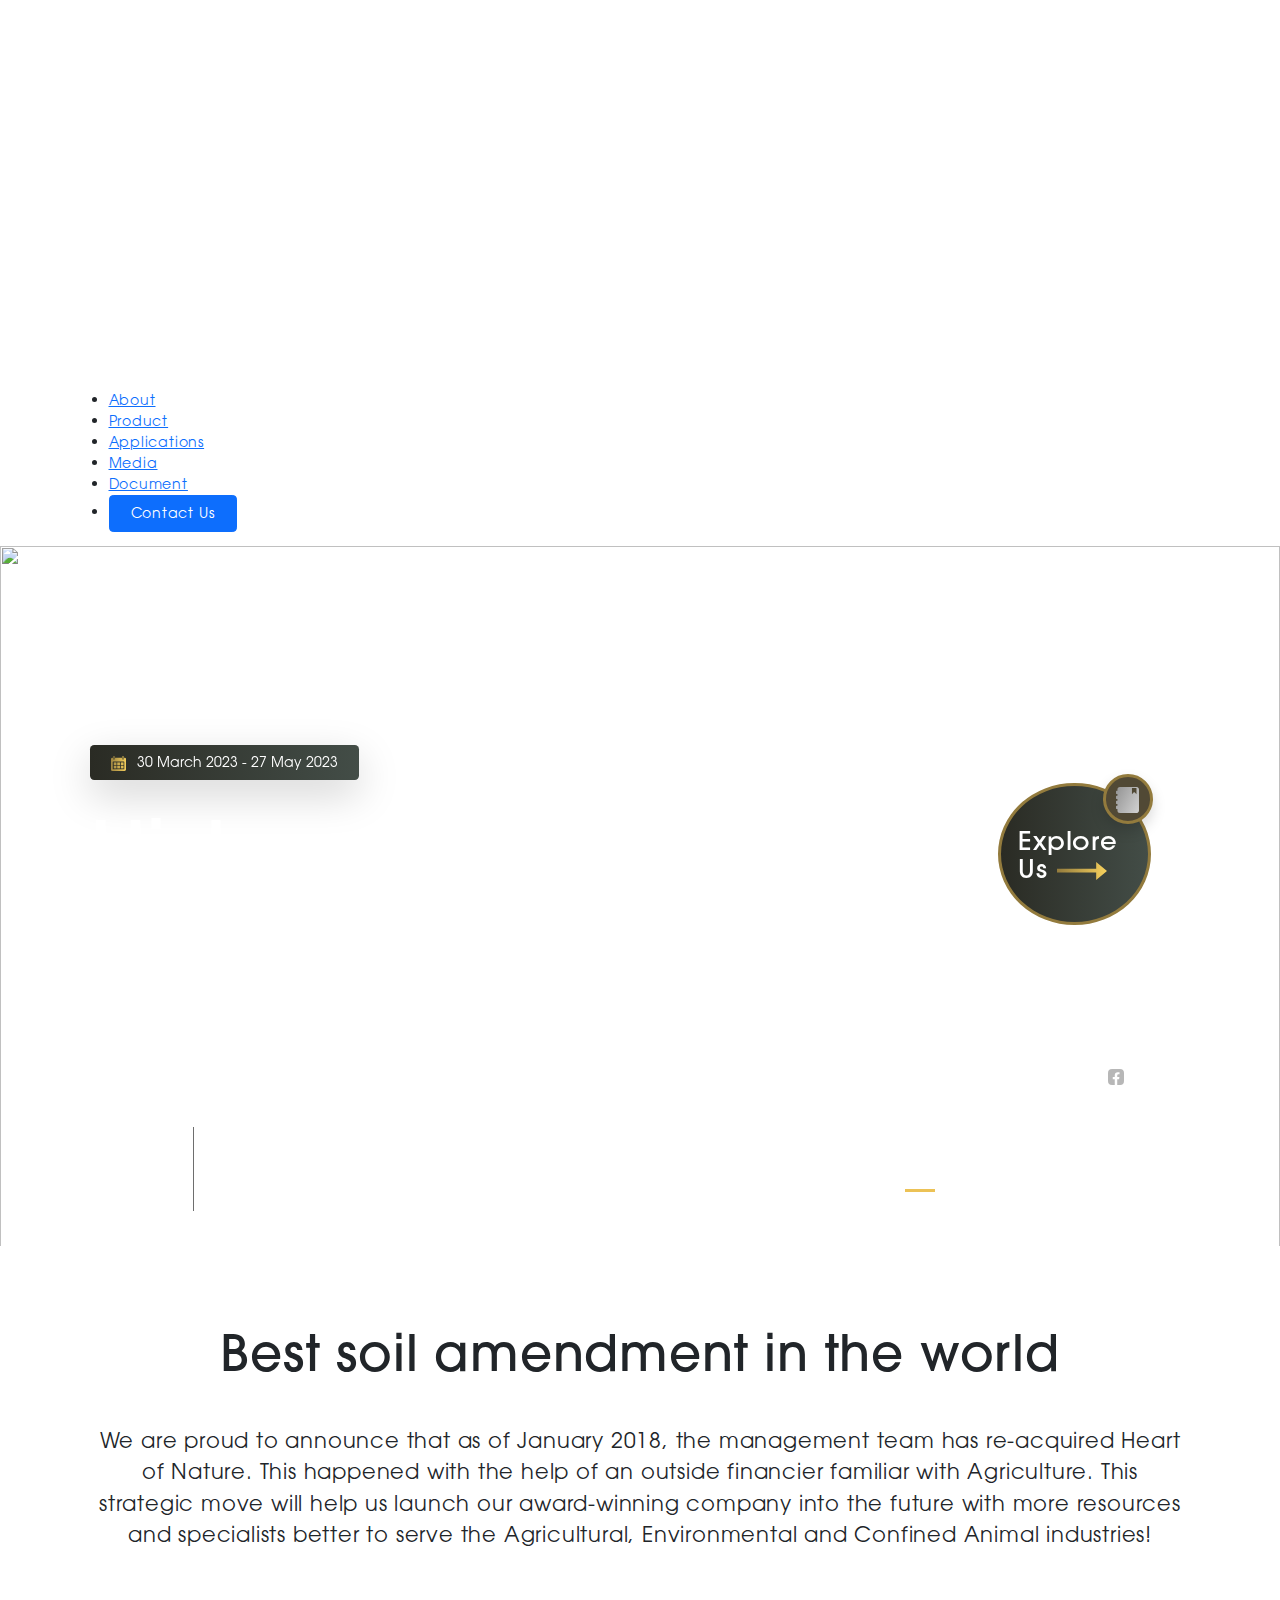
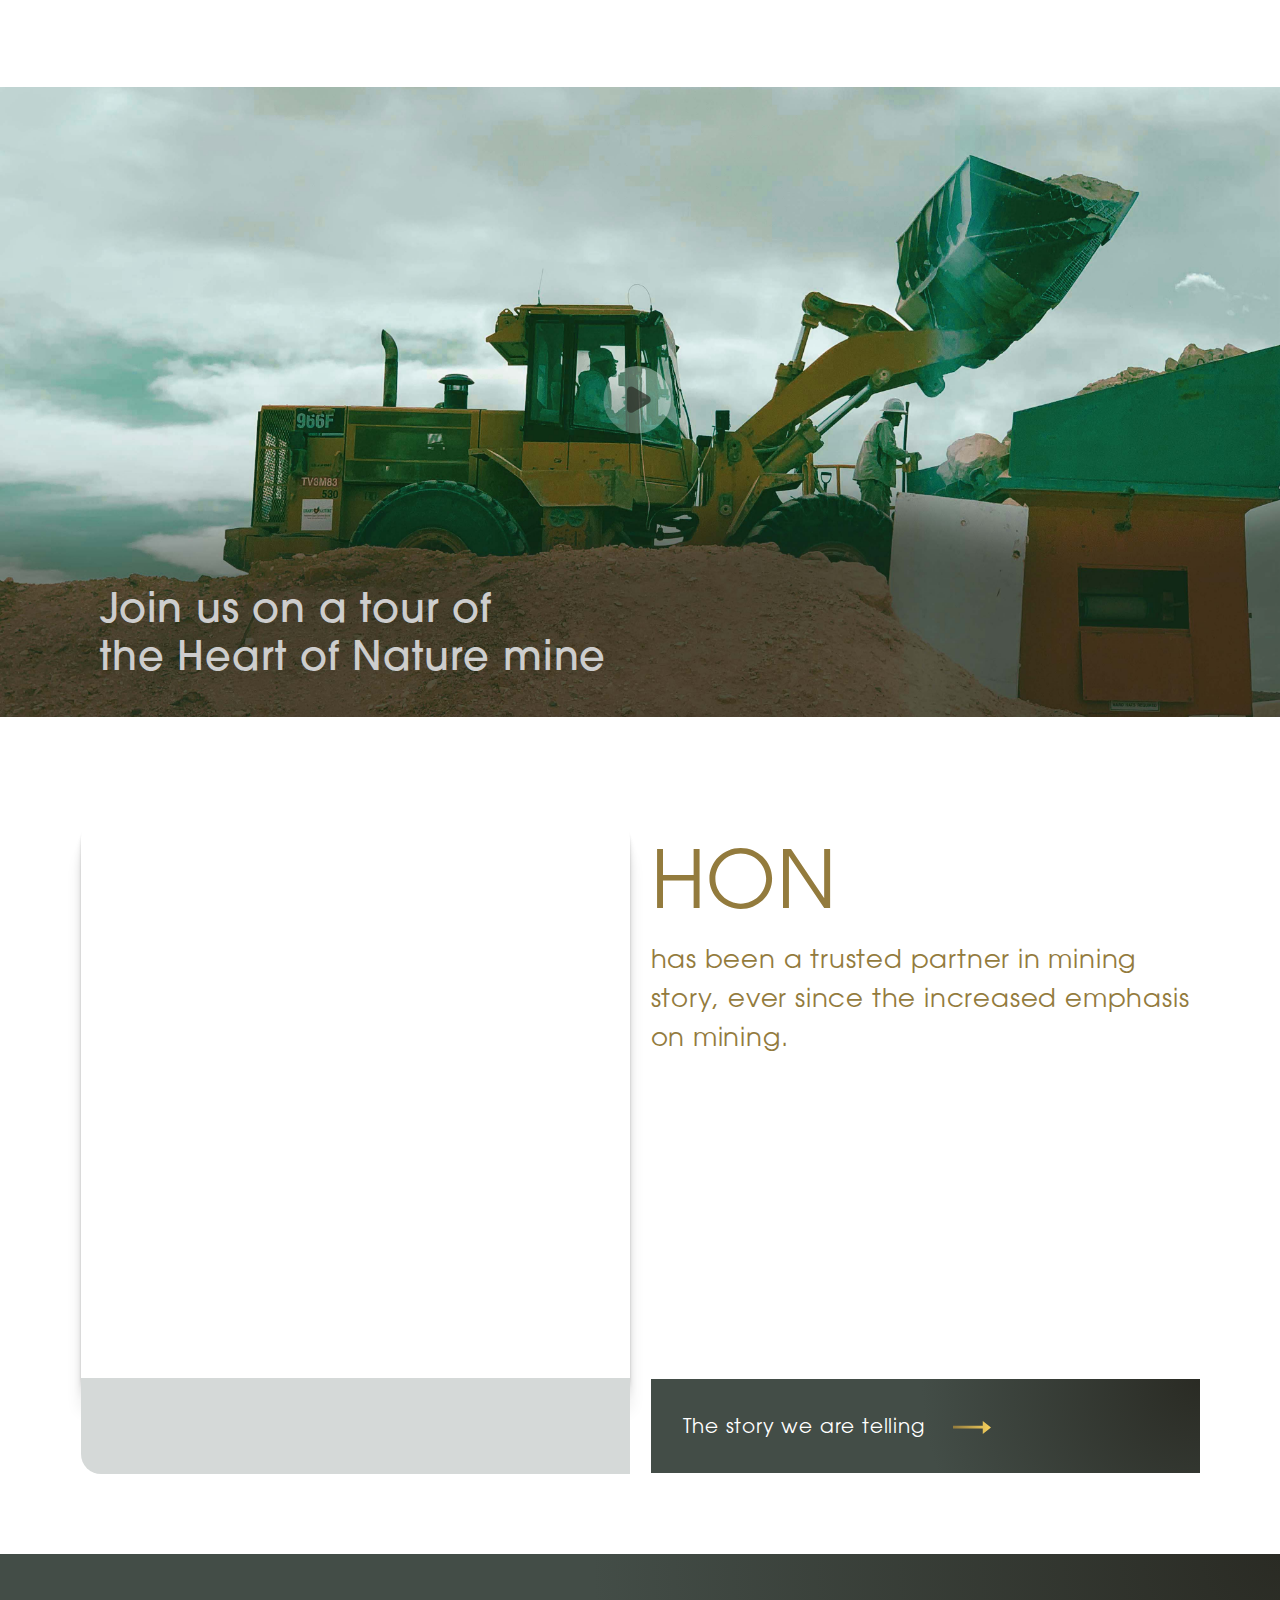
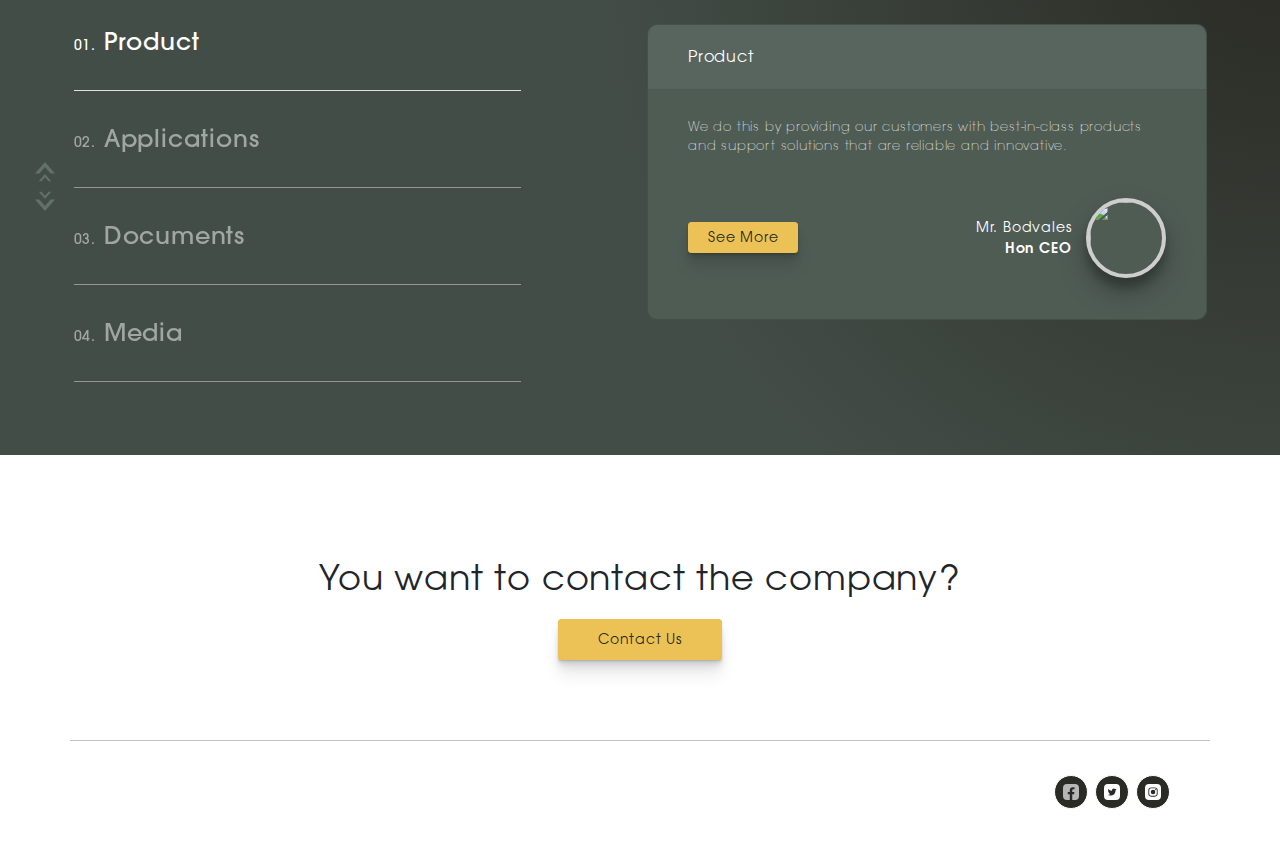
==== commit 4e57d1f0: "Nav header" ====
--- a/index.html
+++ b/index.html
@@ -16,29 +16,30 @@
   <script src="js/main.js"></script>
 </head>
 <body>
-  <div id="site-header-wrap">
-    <header id="site-header">
-      <div class="container">
-        <div class="d-flex flex-wrap align-items-center justify-content-center justify-content-md-between py-4 mb-4">
-          <a href="index.html" class="d-flex align-items-center col-md-3 mb-2 mb-md-0 text-dark text-decoration-none">
-            <img src="images/logo/light.svg" height="70px" />
-          </a>
-          <ul class="nav col-9 col-md-auto mb-2 justify-content-center mb-md-0">
-            <li><a href="about-us.html" class="nav-link px-4 text-white text-start">About Us</a></li>
-            <li><a href="products.html" class="nav-link px-4 text-white text-start">Product</a></li>
-            <li><a href="applications.html" class="nav-link px-4 text-white text-start">Applications</a></li>
-            <li><a href="media.html" class="nav-link px-4 text-white text-start">Media</a></li>
-            <li><a href="documents.html" class="nav-link px-4 text-white text-start">Document</a></li>
-          </ul>
-          <div>
-            <a href="contact.html" class="px-4 py-2 rounded-3 btn btn-primary">
-              Contact Us
-            </a>
-          </div>
-        </div>
-      </div>
-    </header>
-  </div>
+  <nav class="nav-header">
+    <div class="container">
+        <div class="logo">
+          <a href="#"><img src="images/logo/light.svg" /></a>
+        </div>
+        <div id="mainListDiv" class="main_list">
+            <ul class="navlinks">
+                <li><a href="about-us.html">About</a></li>
+                <li><a href="products.html">Product</a></li>
+                <li><a href="applications.html">Applications</a></li>
+                <li><a href="media.html">Media</a></li>
+                <li><a href="documents.html">Document</a></li>
+                <li><a href="contact.html" class="px-4 py-2 rounded-3 btn btn-primary">
+                  Contact Us
+                </a></li>
+            </ul>
+        </div>
+        <span class="navTrigger">
+            <i></i>
+            <i></i>
+            <i></i>
+        </span>
+    </div>
+  </nav>
 
   <section>
     <!-- Desktop -->
@@ -344,7 +345,7 @@
           <div class="text-custom">
             <div class="title">80% <span>of Nature</span></div>
             <div class="description mt-4">
-              Products for the world. Together with farmers, parthers, and governments we help people develop economies in  
+              Products for the world. Together with farmers, parthers, and governments we help people develop economies in
             </div>
           </div>
         </div>
@@ -496,7 +497,7 @@
     <h1 class="mb-4 mt-4 pt-4">You want to contact the company?</h1>
     <a href="contact.html" class="btn btn-primary button-contact">Contact Us</a>
   </section>
-  
+
   <footer class="footer-white">
     <div class="container">
       <div class="row align-items-center text-md-center text-sm-start custom-gap-3">
--- a/css/styles.css
+++ b/css/styles.css
@@ -125,6 +125,7 @@
   font-style: normal;
   font-weight: 400;
   background: #ffffff;
+  letter-spacing: 0.8px;
 }
 
 header {
@@ -487,7 +488,7 @@
   }
 }
 .section-story .text-story {
-  background: #434d47;
+  background: radial-gradient(circle at top right, #2a2b24, #434d47 50%);
   color: #ffffff;
   padding: 32px;
   font-size: 20px;
@@ -504,7 +505,7 @@
   text-decoration-line: none;
 }
 .section-story .text-story a:hover {
-  color: #937b3d;
+  color: #ecc256;
 }
 
 .section-contact {
@@ -519,10 +520,8 @@
 }
 
 footer {
-  font-family: sans-serif;
-  font-size: 12px;
   padding-bottom: 30px;
-  color: #898989;
+  color: #ffffff;
   margin-top: 80px;
 }
 footer .container {
@@ -531,7 +530,8 @@
 }
 footer .container a {
   text-decoration: none;
-  color: #898989;
+  color: #ffffff;
+  font-weight: 400;
 }
 footer .container a:hover {
   color: #2a2b24;
@@ -555,7 +555,7 @@
 }
 
 .footer-black {
-  background: #2a2b24;
+  background: radial-gradient(circle at top right, #2a2b24, #434d47 50%);
   color: #ffffff;
   padding-top: 30px;
 }
@@ -601,6 +601,11 @@
 .section-company-history .owl-carousel-company-history {
   margin-top: 40px;
 }
+@media (max-width: 480px) {
+  .section-company-history .owl-carousel-company-history {
+    margin-top: 0;
+  }
+}
 .section-company-history .owl-carousel-company-history .item-card .wrap-content img {
   height: 300px;
   border-radius: 10px;
@@ -611,6 +616,10 @@
   width: 70%;
   color: #ffffff;
 }
+.section-company-history .owl-carousel-company-history .item-card .wrap-content .insert-text h1 {
+  font-weight: 700;
+  font-size: 48px;
+}
 .section-company-history .owl-carousel-company-history .item-card .wrap-content button {
   bottom: 30px;
   left: 30px;
@@ -618,7 +627,7 @@
 
 .section-leadership {
   margin-top: 80px;
-  background: #2a2b24;
+  background: radial-gradient(circle at top right, #2a2b24, #434d47 50%);
 }
 .section-leadership .container {
   padding-top: 80px;
@@ -642,10 +651,37 @@
   margin-top: 60px;
   margin-bottom: 20px;
 }
+@media (max-width: 480px) {
+  .section-business .card-leadership {
+    margin-top: 0;
+  }
+}
+@media (max-width: 480px) {
+  .section-business .card-leadership .custom-text {
+    text-align: center;
+  }
+}
+@media (min-width: 769px) and (max-width: 1024px) {
+  .section-business .card-leadership .custom-text {
+    margin-top: 15px;
+  }
+}
 .section-business .card-leadership .left-leadership {
   height: 32rem;
   right: 5%;
   color: #ffffff;
+}
+@media (min-width: 481px) and (max-width: 768px) {
+  .section-business .card-leadership .left-leadership {
+    right: auto;
+    height: 34rem;
+  }
+}
+@media (max-width: 480px) {
+  .section-business .card-leadership .left-leadership {
+    right: auto;
+    height: 34rem;
+  }
 }
 .section-business .card-leadership .left-leadership .custom-card-1 {
   right: 130px;
@@ -668,14 +704,44 @@
 .section-business .card-leadership .left-leadership .custom-card-3 {
   right: 0;
 }
+@media (max-width: 480px) {
+  .section-business .card-leadership .left-leadership .custom-card-3 {
+    left: 0;
+  }
+}
+@media (min-width: 481px) and (max-width: 768px) {
+  .section-business .card-leadership .left-leadership .custom-card-3 {
+    left: 0;
+  }
+}
 .section-business .card-leadership .left-leadership .custom-card-3 .img-card-3 {
   border-radius: 15px;
   width: 350px;
   height: 450px;
 }
+@media (max-width: 480px) {
+  .section-business .card-leadership .left-leadership .custom-card-3 .img-card-3 {
+    width: 100%;
+  }
+}
 .section-business .card-leadership .left-leadership .title-leadership {
   top: 20px;
   left: 20px;
+}
+@media (max-width: 480px) {
+  .section-business .card-leadership .left-leadership .title-leadership {
+    width: 80%;
+    bottom: 15px;
+    top: auto;
+    text-align: left;
+  }
+}
+@media (min-width: 481px) and (max-width: 768px) {
+  .section-business .card-leadership .left-leadership .title-leadership {
+    width: 60%;
+    bottom: 20px;
+    top: auto;
+  }
 }
 .section-business .owl-nav {
   margin-top: 20px;
@@ -758,7 +824,7 @@
 
 .section-respond {
   margin-top: 80px;
-  background: #2a2b24;
+  background: radial-gradient(circle at top right, #2a2b24, #434d47 50%);
   color: #ffffff;
 }
 .section-respond .container {
@@ -768,9 +834,45 @@
 .section-respond .custom-respond {
   margin-top: 40px;
 }
+@media (min-width: 481px) and (max-width: 768px) {
+  .section-respond .custom-respond {
+    margin-top: 0;
+  }
+}
+@media (max-width: 480px) {
+  .section-respond .custom-respond {
+    margin-top: 0;
+  }
+}
+.section-respond .custom-respond p {
+  font-weight: 300;
+}
+@media (max-width: 480px) {
+  .section-respond .custom-respond .custom-btn {
+    text-align: center;
+  }
+}
+.section-respond .custom-respond .btn-see-more {
+  text-align: center;
+}
 .section-respond .custom-respond img {
   border-radius: 15px;
   height: 250px;
+}
+@media (min-width: 481px) and (max-width: 768px) {
+  .section-respond .custom-respond img {
+    margin-bottom: 20px;
+  }
+}
+@media (min-width: 769px) and (max-width: 1024px) {
+  .section-respond .custom-respond img {
+    margin-bottom: 20px;
+  }
+}
+@media (max-width: 480px) {
+  .section-respond .custom-respond img {
+    margin-bottom: 20px;
+  }
 }
 .section-respond .custom-respond .text-custom {
   top: 0;
@@ -780,6 +882,18 @@
 .section-respond .custom-respond .text-custom .title {
   font-size: 60px;
   font-weight: 600;
+}
+@media (max-width: 480px) {
+  .section-respond .custom-respond .text-custom .title {
+    line-height: 40px;
+    text-align: left;
+  }
+}
+@media (min-width: 481px) and (max-width: 768px) {
+  .section-respond .custom-respond .text-custom .title {
+    line-height: 40px;
+    text-align: left;
+  }
 }
 .section-respond .custom-respond .text-custom .title span {
   font-size: 34px;
@@ -813,7 +927,7 @@
 }
 .section-development .custom-carousel-development .item-card .card .card-body .card-text {
   font-size: 13px;
-  opacity: 0.6;
+  font-weight: 300;
 }
 .section-development .custom-carousel-development .item-card .card .card-body img {
   border-radius: 15px;
@@ -821,18 +935,51 @@
 
 .section-employment {
   margin-top: 80px;
-  background: #2a2b24;
+  background: radial-gradient(circle at top right, #2a2b24, #434d47 50%);
   color: #ffffff;
 }
 .section-employment .container {
   padding-top: 80px;
   padding-bottom: 80px;
 }
+@media (min-width: 481px) and (max-width: 768px) {
+  .section-employment .container {
+    padding-top: 40px;
+    padding-bottom: 0;
+  }
+}
+@media (max-width: 480px) {
+  .section-employment .container {
+    padding-top: 40px;
+    padding-bottom: 0;
+  }
+}
+@media (min-width: 481px) and (max-width: 768px) {
+  .section-employment h1 {
+    text-align: center;
+  }
+}
+@media (max-width: 480px) {
+  .section-employment h1 {
+    text-align: center;
+  }
+}
 .section-employment .description {
   padding-top: 80px;
-  font-size: 16px;
-  font-weight: 400;
-  opacity: 0.8;
+  font-size: 13px;
+  font-weight: 300;
+}
+@media (min-width: 481px) and (max-width: 768px) {
+  .section-employment .description {
+    padding-top: 0;
+    padding-bottom: 40px;
+  }
+}
+@media (max-width: 480px) {
+  .section-employment .description {
+    padding-top: 0;
+    padding-bottom: 20px;
+  }
 }
 
 .section-customers {
@@ -840,6 +987,11 @@
 }
 .section-customers .owl-carousel-customers {
   margin-top: 80px;
+}
+@media (max-width: 480px) {
+  .section-customers .owl-carousel-customers {
+    margin-top: 0;
+  }
 }
 .section-customers .owl-carousel-customers .wrap-customers img {
   width: 200px;
@@ -872,7 +1024,7 @@
 }
 .modal-company-history .wrap-company-detail .company-title {
   font-size: 36px;
-  font-weight: 600;
+  font-weight: 700;
 }
 .modal-company-history .wrap-company-detail .company-description {
   font-size: 13px;
@@ -880,10 +1032,6 @@
 
 .modal-dialog-scrollable {
   font-weight: 400;
-  max-width: none;
-  font-family: sans-serif;
-  margin-right: 20px;
-  margin-left: 20px;
 }
 .modal-dialog-scrollable .modal-body {
   padding: 1rem 2rem;
@@ -917,21 +1065,111 @@
 .section-about-product {
   margin-top: 80px;
 }
+@media (max-width: 480px) {
+  .section-about-product {
+    margin-top: 40px;
+  }
+}
+.section-about-product h1 {
+  font-weight: 700;
+}
 .section-about-product .right-content {
   width: 40%;
 }
+@media (max-width: 480px) {
+  .section-about-product .right-content {
+    width: 100%;
+    padding-left: 15px;
+    padding-right: 15px;
+  }
+}
+
+@media (min-width: 481px) and (max-width: 768px) {
+  .section-products .custom-img-product {
+    text-align: center;
+    margin-bottom: 20px;
+  }
+}
+@media (max-width: 480px) {
+  .section-products .custom-img-product {
+    text-align: center;
+    margin-bottom: 20px;
+  }
+}
 
 .section-natural {
   margin-top: 80px;
 }
+.section-natural .wrap-left {
+  width: 100%;
+}
+.section-natural .wrap-left .left-img {
+  width: 48%;
+}
+@media (max-width: 480px) {
+  .section-natural .wrap-left .left-img {
+    width: 45%;
+  }
+}
+.section-natural .wrap-left .right-img {
+  width: 48%;
+}
+@media (max-width: 480px) {
+  .section-natural .wrap-left .right-img {
+    width: 45%;
+  }
+}
 .section-natural .img-1 {
   height: 450px;
 }
+@media (max-width: 480px) {
+  .section-natural .img-1 {
+    height: 280px;
+  }
+}
+.section-natural .img-2 {
+  width: 250px;
+  height: 200px;
+}
+@media (max-width: 480px) {
+  .section-natural .img-2 {
+    width: 140px;
+    height: 140px;
+  }
+}
+.section-natural .img-3 {
+  width: 250px;
+  height: 240px;
+}
+@media (max-width: 480px) {
+  .section-natural .img-3 {
+    width: 140px;
+    height: 130px;
+  }
+}
 .section-natural img {
   border-radius: 15px;
 }
+@media (max-width: 480px) {
+  .section-natural img {
+    border-radius: 35px;
+  }
+}
+@media (min-width: 481px) and (max-width: 768px) {
+  .section-natural .wrap-content {
+    margin-top: 30px;
+  }
+}
+@media (max-width: 480px) {
+  .section-natural .wrap-content {
+    margin-top: 20px;
+  }
+}
+.section-natural .wrap-content h1 {
+  font-weight: 700;
+}
 .section-natural .wrap-button {
-  background: #2a2b24;
+  background: radial-gradient(circle at top right, #2a2b24, #434d47 50%);
   color: #fff !important;
   padding: 15px 40px;
 }
@@ -940,6 +1178,11 @@
   font-size: 24px;
   text-decoration: none;
 }
+@media (max-width: 480px) {
+  .section-natural .wrap-button a {
+    font-size: 18px;
+  }
+}
 .section-natural .wrap-button a:hover {
   color: #ecc256;
 }
@@ -950,16 +1193,31 @@
 .section-product-collapse .product-item .border-bottom {
   border-bottom: 2px solid #dee2e6 !important;
   padding-top: 10px;
+}
+@media (max-width: 480px) {
+  .section-product-collapse .product-item .border-bottom {
+    border-bottom: 2px solid #2a2b24 !important;
+  }
 }
 .section-product-collapse .product-item .link-product-detail {
   color: #2a2b24;
   font-size: 24px;
   text-decoration: none;
   font-weight: 600;
-  opacity: 0.6;
+  opacity: 0.8;
+}
+@media (max-width: 480px) {
+  .section-product-collapse .product-item .link-product-detail {
+    font-size: 16px;
+  }
 }
 .section-product-collapse .product-item .link-product-detail .p-number {
   font-size: 16px;
+}
+@media (max-width: 480px) {
+  .section-product-collapse .product-item .link-product-detail .p-number {
+    font-size: 13px;
+  }
 }
 .section-product-collapse .product-item .link-product-detail:hover {
   color: #2a2b24;
@@ -988,17 +1246,32 @@
   border-bottom-left-radius: 10px;
   border-bottom-right-radius: 10px;
 }
+@media (min-width: 769px) and (max-width: 1024px) {
+  .product-line-detail .product-content {
+    padding: 20px;
+  }
+}
+@media (min-width: 481px) and (max-width: 768px) {
+  .product-line-detail .product-content {
+    padding: 0;
+  }
+}
+@media (max-width: 480px) {
+  .product-line-detail .product-content {
+    padding: 0;
+  }
+}
 .product-line-detail .product-content .product-description {
   width: 80%;
 }
 .product-line-detail .product-content .title {
   font-size: 18px;
-  font-weight: 400;
+  font-weight: 600;
 }
 .product-line-detail .product-content .description {
   margin-top: 20px;
   font-size: 13px;
-  opacity: 0.6;
+  font-weight: 300;
 }
 .product-line-detail .product-content .list-attachments {
   gap: 5px;
@@ -1007,19 +1280,40 @@
 }
 .product-line-detail .product-content .list-attachments .attachment-text {
   color: #ffffff;
-  font-weight: 600;
-  opacity: 0.8;
+  font-weight: 400;
   text-decoration: none;
 }
 .product-line-detail .product-content .list-attachments .attachment-text:hover {
-  color: #ffffff;
-  opacity: 1;
+  color: #ecc256;
+}
+@media (min-width: 481px) and (max-width: 768px) {
+  .product-line-detail .product-content .product-img-mobile {
+    padding: 25px;
+  }
+}
+@media (max-width: 480px) {
+  .product-line-detail .product-content .product-img-mobile {
+    padding: 25px;
+  }
+}
+.product-line-detail .product-content .product-img-mobile .carousel {
+  margin-bottom: 0;
 }
 .product-line-detail .product-content .product-carousel {
-  height: 35rem;
+  height: 30rem;
+}
+@media (min-width: 769px) and (max-width: 1024px) {
+  .product-line-detail .product-content .product-carousel {
+    height: 20rem;
+  }
 }
 .product-line-detail .product-content .product-carousel .carousel-item {
-  height: 35rem;
+  height: 30rem;
+}
+@media (min-width: 769px) and (max-width: 1024px) {
+  .product-line-detail .product-content .product-carousel .carousel-item {
+    height: 20rem;
+  }
 }
 .product-line-detail .product-content .product-carousel .carousel-control-prev {
   left: -12%;
@@ -1028,7 +1322,15 @@
   right: -12%;
 }
 .product-line-detail .product-content .product-carousel img {
-  height: 35rem;
+  height: 30rem;
+}
+@media (min-width: 769px) and (max-width: 1024px) {
+  .product-line-detail .product-content .product-carousel img {
+    height: 20rem;
+  }
+}
+.product-line-detail .btn-close {
+  color: #ffffff !important;
 }
 
 .section-testimonials {
@@ -1038,9 +1340,26 @@
   padding-top: 80px;
   padding-bottom: 80px;
 }
+@media (min-width: 481px) and (max-width: 768px) {
+  .section-testimonials .container {
+    padding-top: 40px;
+    padding-bottom: 0;
+  }
+}
+@media (max-width: 480px) {
+  .section-testimonials .container {
+    padding-top: 40px;
+    padding-bottom: 0;
+  }
+}
 .section-testimonials .custom-carousel-testimonials {
   color: #ffffff;
   margin-top: 40px;
+}
+@media (max-width: 480px) {
+  .section-testimonials .custom-carousel-testimonials {
+    margin-top: 10px;
+  }
 }
 .section-testimonials .custom-carousel-testimonials .item-card .card {
   background: #4f5c54;
@@ -1059,7 +1378,7 @@
 }
 .section-testimonials .custom-carousel-testimonials .item-card .card .card-body .card-text {
   font-size: 13px;
-  opacity: 0.6;
+  font-weight: 300;
 }
 
 .section-organic {
@@ -1070,6 +1389,13 @@
   padding-top: 40px;
   font-size: 16px;
   font-weight: 400;
+}
+@media (max-width: 480px) {
+  .section-organic .description {
+    margin: 0 !important;
+    padding: 0 !important;
+    text-align: left !important;
+  }
 }
 
 /* Producs */
@@ -1106,7 +1432,7 @@
 }
 .section-press-releases .custom-carousel-press .item-card .card .card-body .card-text {
   font-size: 13px;
-  opacity: 0.6;
+  font-weight: 300;
 }
 
 .section-insider {
@@ -1139,7 +1465,7 @@
 }
 .section-insider .custom-carousel-insider .item-card .card .card-body .card-text {
   font-size: 13px;
-  opacity: 0.6;
+  font-weight: 300;
 }
 .section-insider .custom-carousel-insider .item-card .card .card-body img {
   border-radius: 15px;
@@ -1401,6 +1727,11 @@
   margin-top: 80px;
   padding: 40px;
 }
+@media (max-width: 480px) {
+  .section-tabs {
+    padding: 20px;
+  }
+}
 @media (min-width: 481px) and (max-width: 768px) {
   .section-tabs .tabs-custom {
     flex-flow: column;
@@ -1415,6 +1746,12 @@
   overflow: auto;
   height: 600px;
   flex-flow: column;
+}
+@media (max-width: 480px) {
+  .section-tabs .tabs-custom .wrap-tab-lists {
+    padding-right: 40px;
+    height: 500px;
+  }
 }
 .section-tabs .tabs-custom .wrap-tab-lists::-webkit-scrollbar {
   width: 5px;
@@ -1440,10 +1777,17 @@
 @media (max-width: 480px) {
   .section-tabs .tabs-custom .tabs-lists .nav-link {
     width: 100%;
+    font-size: 18px;
+    padding-left: 5px;
   }
 }
 .section-tabs .tabs-custom .tabs-lists .nav-link .number {
   font-size: 14px;
+}
+@media (max-width: 480px) {
+  .section-tabs .tabs-custom .tabs-lists .nav-link .number {
+    font-size: 13px;
+  }
 }
 .section-tabs .tabs-custom .tabs-lists .nav-link.active {
   color: #ffffff;
@@ -1466,7 +1810,8 @@
 @media (max-width: 480px) {
   .section-tabs .tabs-custom .icon-arrows {
     top: 21%;
-    left: -30px;
+    left: -15px;
+    width: 12px;
   }
 }
 .section-tabs .tabs-custom .tab-content {
@@ -1478,7 +1823,7 @@
   border-radius: 10px;
 }
 .section-tabs .tabs-custom .tab-content .card .card-header {
-  font-size: 22px;
+  font-size: 16px;
   font-weight: 400;
   background: #58655e;
   border-top-left-radius: 10px;
@@ -1500,15 +1845,17 @@
 }
 .section-tabs .tabs-custom .tab-content .card .card-body .card-title {
   font-size: 26px;
-  font-weight: 600;
+  font-weight: 700;
+  margin-bottom: 15px;
 }
 @media (max-width: 480px) {
   .section-tabs .tabs-custom .tab-content .card .card-body .card-title {
-    font-size: 22px;
+    font-size: 20px;
   }
 }
 .section-tabs .tabs-custom .tab-content .card .card-body .card-text {
-  opacity: 0.6;
+  font-weight: 300;
+  font-size: 13px;
 }
 @media (max-width: 480px) {
   .section-tabs .tabs-custom .tab-content .card .card-body .action {
@@ -1559,12 +1906,29 @@
   padding-bottom: 20px;
   align-items: center;
 }
+@media (min-width: 481px) and (max-width: 768px) {
+  .wrap-row-white {
+    border-bottom: none;
+  }
+}
+@media (max-width: 480px) {
+  .wrap-row-white {
+    border-bottom: none;
+  }
+}
+.wrap-row-white h1 {
+  font-weight: 600;
+}
 .wrap-row-white .right-content-gray {
-  font-weight: 600;
   color: #6c6c6c;
   text-align: right;
 }
-@media only screen and (max-width: 767px) {
+@media (min-width: 481px) and (max-width: 768px) {
+  .wrap-row-white .right-content-gray {
+    text-align: left;
+  }
+}
+@media (max-width: 480px) {
   .wrap-row-white .right-content-gray {
     text-align: left;
   }
@@ -1576,9 +1940,31 @@
   align-items: center;
   color: #ffffff;
 }
+@media (min-width: 481px) and (max-width: 768px) {
+  .wrap-row-black {
+    border-bottom: none;
+  }
+}
+@media (max-width: 480px) {
+  .wrap-row-black {
+    border-bottom: none;
+  }
+}
+.wrap-row-black h1 {
+  font-weight: 600;
+}
 .wrap-row-black .right-content-white {
-  font-weight: 600;
   text-align: right;
+}
+@media (min-width: 481px) and (max-width: 768px) {
+  .wrap-row-black .right-content-white {
+    text-align: left;
+  }
+}
+@media (max-width: 480px) {
+  .wrap-row-black .right-content-white {
+    text-align: left;
+  }
 }
 
 .border-right-gray {
@@ -1611,6 +1997,11 @@
 .custom-tabs .nav-pills .header-link {
   padding: 20px;
 }
+@media (max-width: 480px) {
+  .custom-tabs .nav-pills .header-link {
+    padding: 15px 17px;
+  }
+}
 .custom-tabs .tab-content {
   border-bottom-left-radius: 10px;
   border-bottom-right-radius: 10px;
@@ -1619,7 +2010,8 @@
   padding: 30px;
 }
 .custom-tabs .tab-content .custom-card .card-text {
-  opacity: 0.8;
+  font-weight: 300;
+  font-size: 13px;
 }
 
 .bg-tabs-header-dark {
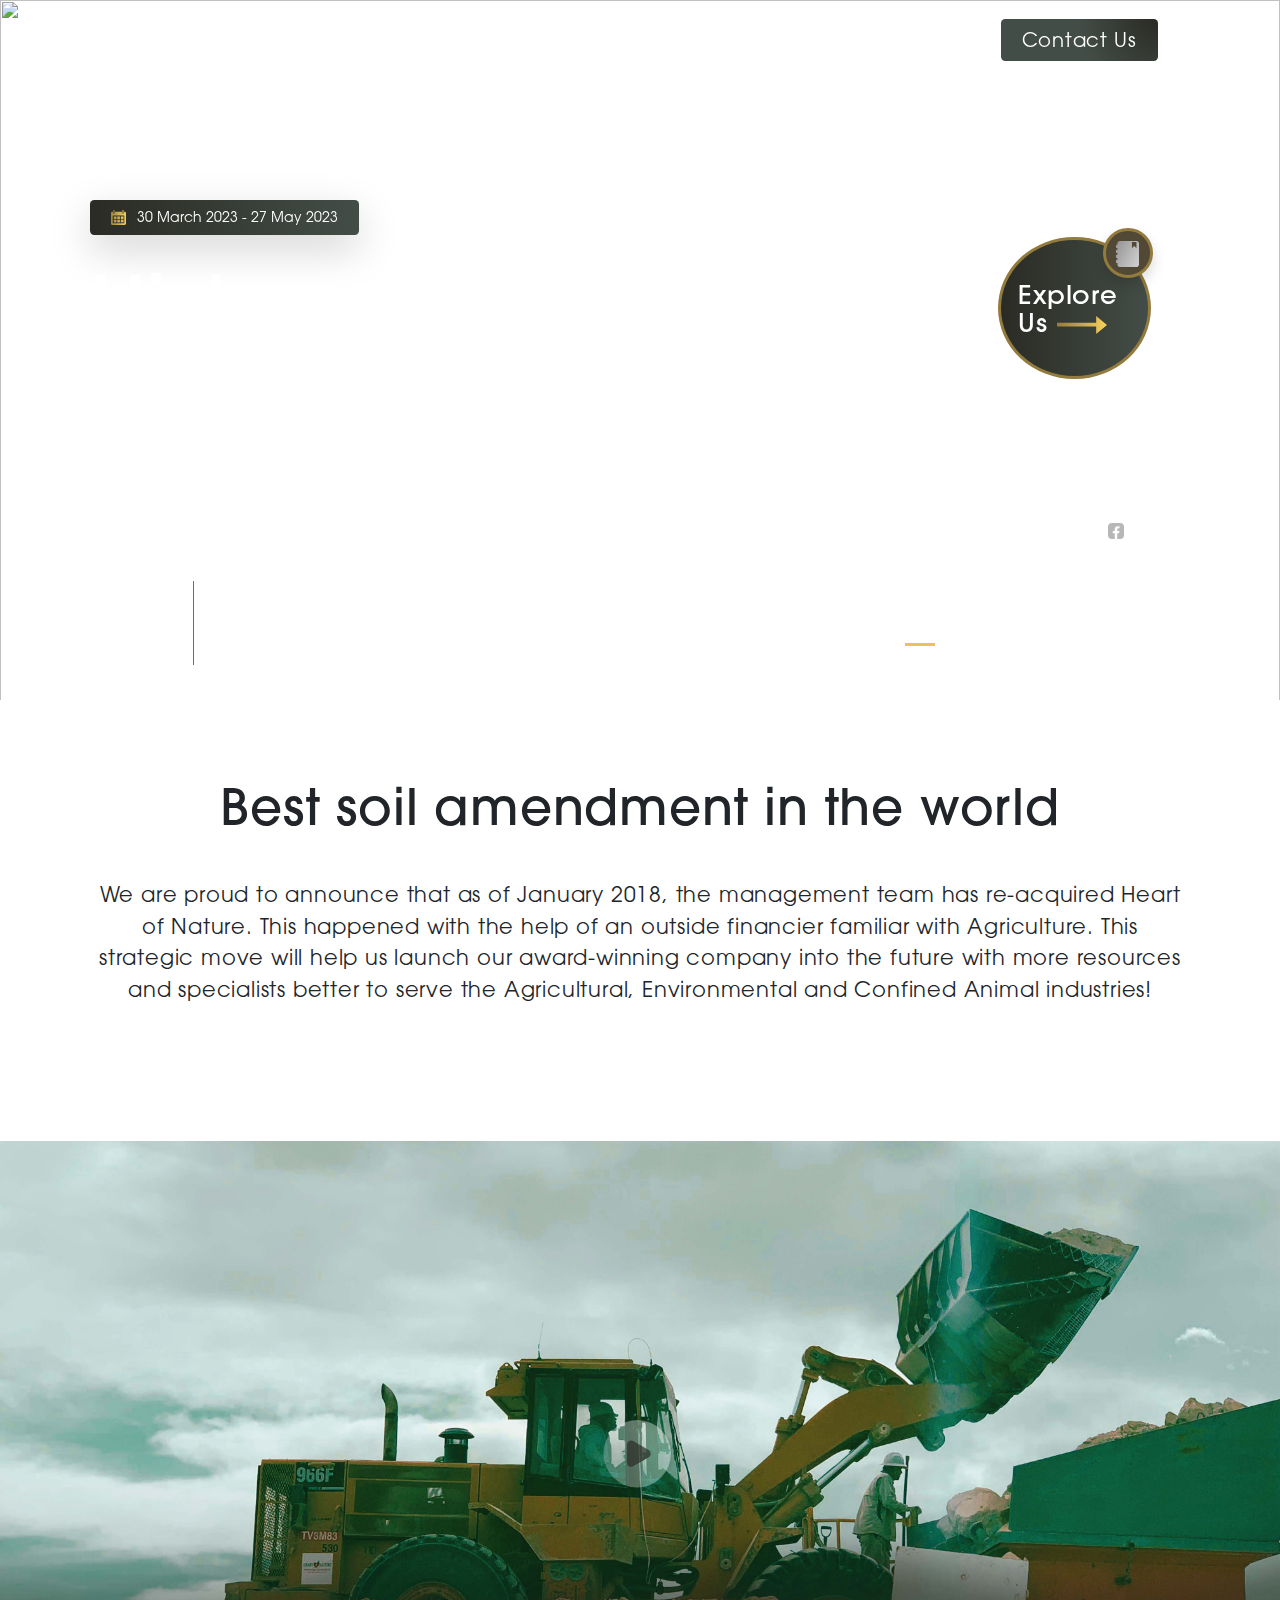
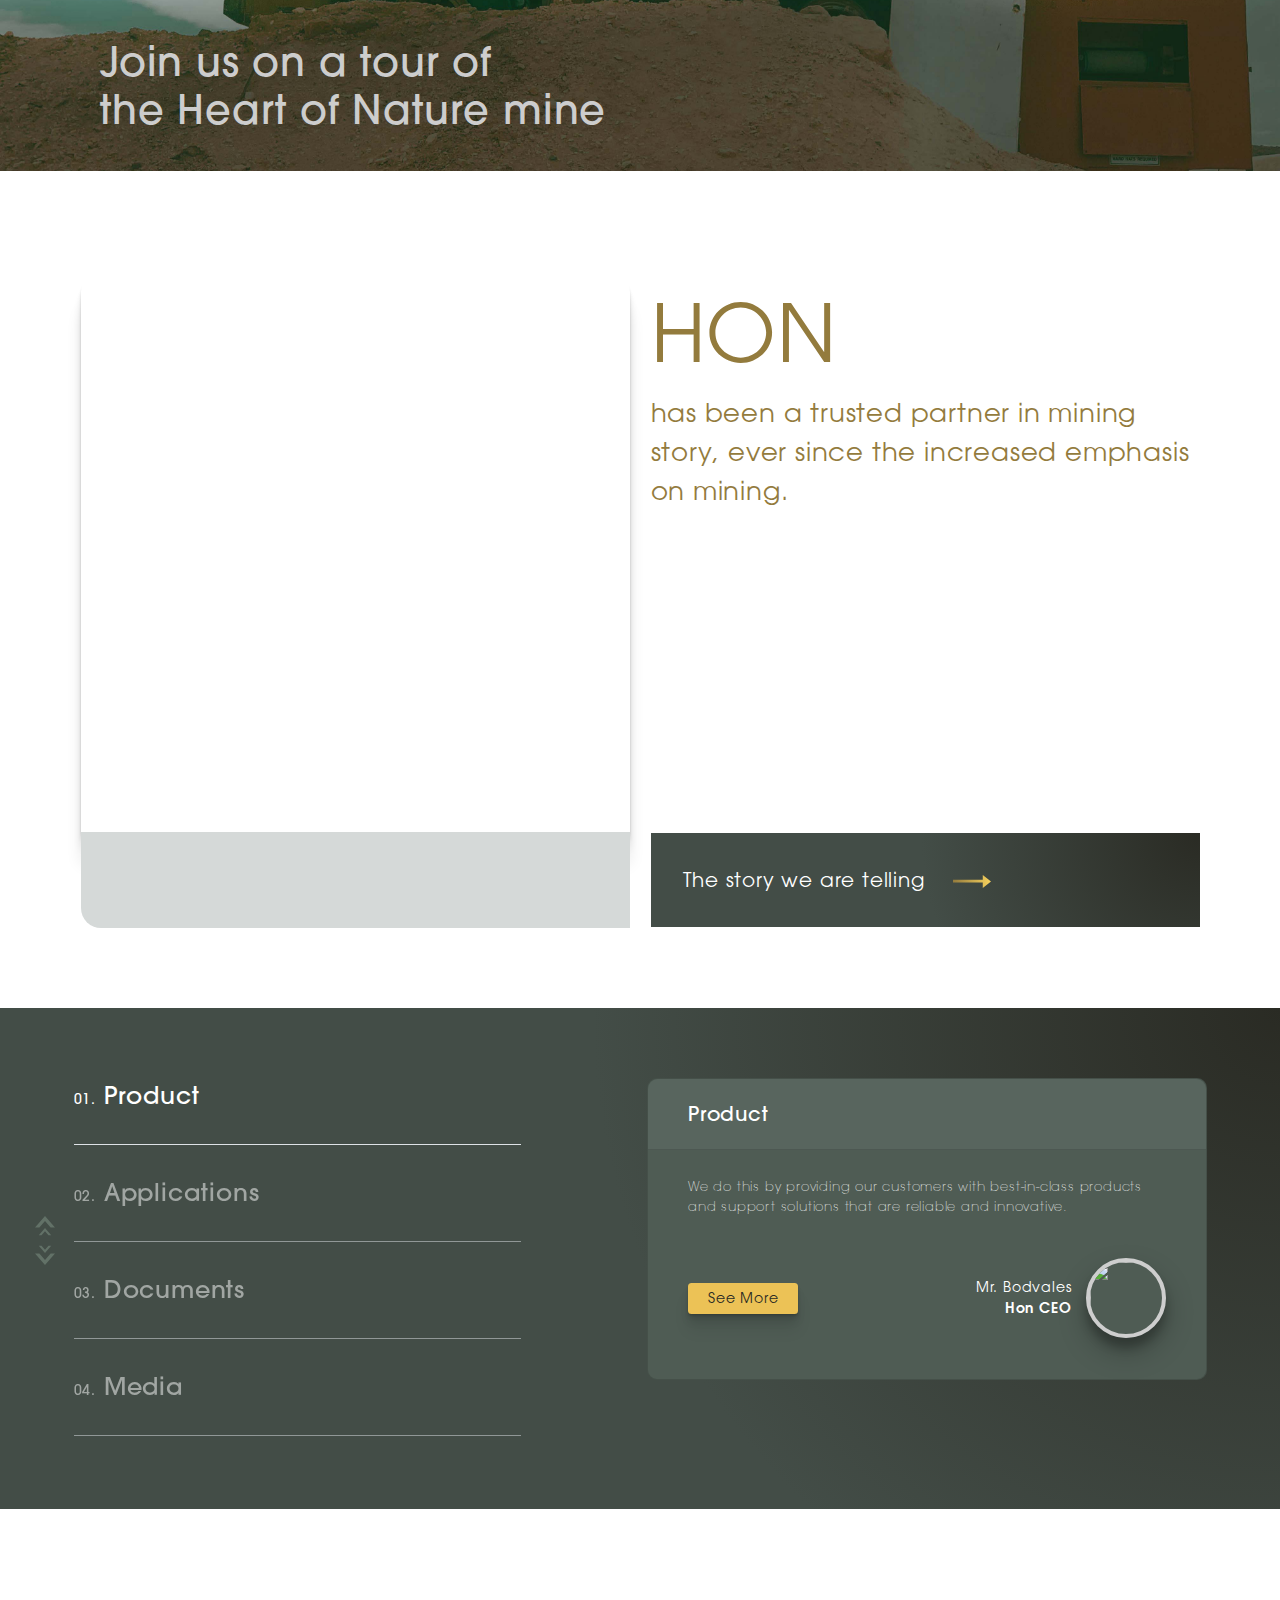
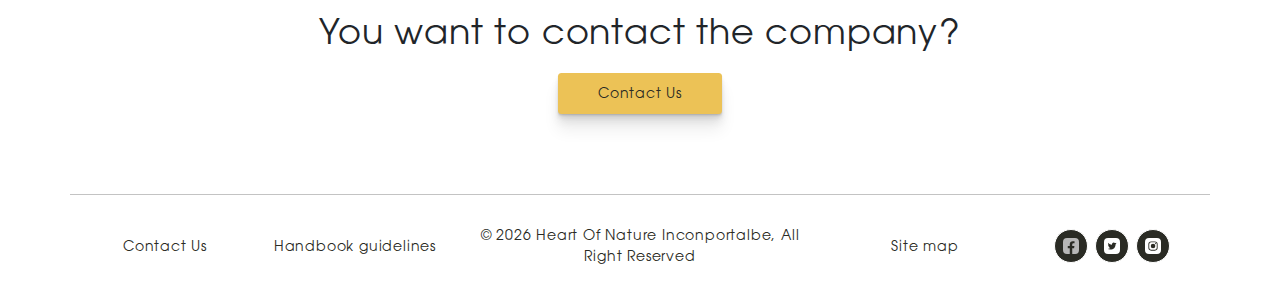
==== commit 4303ce5f: "new updated: video, mobile applications, mobile media (except events), mobile document, mobile conta" ====
--- a/index.html
+++ b/index.html
@@ -19,7 +19,7 @@
   <nav class="nav-header">
     <div class="container">
         <div class="logo">
-          <a href="#"><img src="images/logo/light.svg" /></a>
+          <a href="index.html"><img src="images/logo/light.svg" /></a>
         </div>
         <div id="mainListDiv" class="main_list">
             <ul class="navlinks">
@@ -318,13 +318,16 @@
     </div>
   </section>
 
-  <section class="section-video text-start">
+  <section class="section-video text-start" data-bs-toggle="modal" data-bs-target="#exampleModalCenter">
     <div class="py-4">
       <div class="modal fade" id="exampleModalCenter" tabindex="-1" aria-labelledby="exampleModalCenterTitle" style="display: none;" aria-hidden="true">
-        <div class="modal-dialog modal-dialog-centered">
+        <div class="modal-dialog modal-dialog-centered modal-lg">
+          <div class="wrap-button-close">
+            <button type="button" class="btn-close" data-bs-dismiss="modal" aria-label="Close"></button>
+          </div>
           <div class="modal-content">
             <iframe
-              src="https://www.youtube.com/embed/8KJzP6osUtM?autoplay=1&mute=1">
+              src="https://www.youtube.com/embed/8KJzP6osUtM?autoplay=0">
             </iframe>
           </div>
         </div>
--- a/css/styles.css
+++ b/css/styles.css
@@ -117,6 +117,66 @@
   src: url("../fonts/SVN-Avant Garde Gothic Condensed Bold Italic.otf") format("opentype");
   font-weight: 900;
   font-style: italic;
+}
+@keyframes inM {
+  50% {
+    transform: rotate(0deg);
+  }
+  100% {
+    transform: rotate(45deg);
+  }
+}
+@keyframes outM {
+  50% {
+    transform: rotate(0deg);
+  }
+  100% {
+    transform: rotate(45deg);
+  }
+}
+@keyframes inT {
+  0% {
+    transform: translateY(0px) rotate(0deg);
+  }
+  50% {
+    transform: translateY(9px) rotate(0deg);
+  }
+  100% {
+    transform: translateY(9px) rotate(135deg);
+  }
+}
+@keyframes outT {
+  0% {
+    transform: translateY(0px) rotate(0deg);
+  }
+  50% {
+    transform: translateY(9px) rotate(0deg);
+  }
+  100% {
+    transform: translateY(9px) rotate(135deg);
+  }
+}
+@keyframes inBtm {
+  0% {
+    transform: translateY(0px) rotate(0deg);
+  }
+  50% {
+    transform: translateY(-9px) rotate(0deg);
+  }
+  100% {
+    transform: translateY(-9px) rotate(135deg);
+  }
+}
+@keyframes outBtm {
+  0% {
+    transform: translateY(0px) rotate(0deg);
+  }
+  50% {
+    transform: translateY(-9px) rotate(0deg);
+  }
+  100% {
+    transform: translateY(-9px) rotate(135deg);
+  }
 }
 html,
 body {
@@ -128,30 +188,193 @@
   letter-spacing: 0.8px;
 }
 
-header {
-  font-weight: 600;
-  color: #ffffff;
-}
-header .btn-primary {
-  font-weight: 600;
+/* Navbar section */
+.nav-header {
+  width: 100%;
+  height: 70px;
+  position: fixed;
+  line-height: 65px;
+  text-align: center;
+  padding-top: 0.5rem;
+  padding-bottom: 0.5rem;
+  transition: all 0.4s ease;
+  z-index: 999;
+}
+.nav-header div.logo {
+  float: left;
+  width: auto;
+  height: auto;
+  padding-left: 3rem;
+  line-height: 65px;
+}
+.nav-header div.logo a {
+  text-decoration: none;
+  color: #fff;
+  font-size: 2.5rem;
+}
+.nav-header div.logo a :hover {
+  color: #00E676;
+}
+.nav-header div.logo a img {
+  height: 70px;
+}
+.nav-header div.main_list {
+  height: 65px;
+  float: right;
+}
+.nav-header div.main_list ul {
+  width: 100%;
+  height: 65px;
+  display: flex;
+  list-style: none;
+  margin: 0;
+  padding: 0;
+}
+.nav-header div.main_list ul li {
+  width: auto;
+  height: 65px;
+  padding: 0;
+  padding-right: 3rem;
+}
+.nav-header div.main_list ul li a {
+  text-decoration: none;
+  color: #fff;
+  line-height: 65px;
+  font-size: 1.4rem;
+}
+.nav-header div.main_list ul li a.btn {
+  line-height: normal;
+}
+.nav-header div.main_list ul li a.btn.btn-primary {
+  background: radial-gradient(circle at top right, #2a2b24, #434d47 50%);
+  border: #2a2b24;
+}
+.nav-header div.main_list ul li a:hover {
+  color: #ecc256;
+}
+
+.affix {
+  padding: 0;
   background: linear-gradient(to right, #2a2b24, #434d47);
-  border-color: #2a2b24;
-  box-shadow: none;
-}
-
-#site-header-wrap {
+}
+.affix div.logo a img {
+  height: 65px;
+}
+.affix .btn.btn-primary {
+  background: radial-gradient(circle at top right, #937b3d, #ecc256 50%) !important;
+  border: #937b3d !important;
+}
+
+.navTrigger {
+  display: none;
+  cursor: pointer;
+  width: 30px;
+  height: 25px;
+  margin: auto;
   position: absolute;
-  left: 0;
+  right: 30px;
   top: 0;
+  bottom: 0;
+}
+.navTrigger i {
+  background-color: #fff;
+  border-radius: 2px;
+  content: "";
+  display: block;
   width: 100%;
-  background-color: transparent;
-  z-index: 999;
-}
-
-#site-header {
-  position: relative;
-}
-
+  height: 4px;
+}
+.navTrigger i:nth-child(1) {
+  animation: outT 0.8s backwards;
+  animation-direction: reverse;
+}
+.navTrigger i:nth-child(2) {
+  margin: 5px 0;
+  animation: outM 0.8s backwards;
+  animation-direction: reverse;
+}
+.navTrigger i:nth-child(3) {
+  animation: outBtm 0.8s backwards;
+  animation-direction: reverse;
+}
+
+.navTrigger.active i {
+  background-color: #ecc256;
+}
+.navTrigger.active i:nth-child(1) {
+  animation: inT 0.8s forwards;
+}
+.navTrigger.active i:nth-child(2) {
+  animation: inM 0.8s forwards;
+}
+.navTrigger.active i:nth-child(3) {
+  animation: inBtm 0.8s forwards;
+}
+
+@media screen and (min-width: 768px) and (max-width: 1024px) {
+  .container {
+    margin: 0;
+  }
+}
+@media screen and (max-width: 768px) {
+  .navTrigger {
+    display: block;
+  }
+  .nav-header {
+    height: 65px;
+    padding: 0;
+  }
+  .nav-header div.logo {
+    padding-left: 0;
+    margin-left: 15px;
+    line-height: 62px;
+  }
+  .nav-header div.logo a img {
+    height: 7vh;
+  }
+  .nav-header div.main_list {
+    width: 100%;
+    height: 0;
+    overflow: hidden;
+  }
+  .nav-header div.main_list ul {
+    flex-direction: column;
+    width: 100%;
+    height: 100vh;
+    right: 0;
+    left: 0;
+    bottom: 0;
+    background: linear-gradient(to right, #2a2b24, #434d47);
+    background-position: center top;
+    padding-top: 65px;
+  }
+  .nav-header div.main_list ul li {
+    width: 100%;
+    text-align: right;
+  }
+  .nav-header div.main_list ul li a {
+    text-align: center;
+    width: 100%;
+    font-size: 3rem;
+    padding: 20px;
+  }
+  .nav-header div.show_list {
+    height: auto;
+    display: none;
+    position: fixed;
+    left: 0;
+    opacity: 0.94;
+  }
+  .nav-header div.show_list a.btn {
+    width: 85%;
+    margin-top: 30px;
+    background: radial-gradient(circle at top right, #937b3d, #ecc256 50%) !important;
+    border: #937b3d !important;
+  }
+  .nav-header div.media_button {
+    display: block;
+  }
+}
 /* Carousel base class */
 .carousel {
   margin-bottom: 4rem;
@@ -198,7 +421,8 @@
 }
 @media (max-width: 480px) {
   .custom-caption .title-carousel {
-    font-size: 60px;
+    font-size: 40px;
+    margin-top: 20px;
   }
 }
 @media (min-width: 481px) and (max-width: 768px) {
@@ -210,14 +434,14 @@
   font-size: 36px;
   font-weight: 400;
 }
-@media (max-width: 480px) {
+@media (min-width: 481px) and (max-width: 768px) {
   .custom-caption .sub-title {
     font-size: 24px;
   }
 }
-@media (min-width: 481px) and (max-width: 768px) {
+@media (max-width: 480px) {
   .custom-caption .sub-title {
-    font-size: 30px;
+    font-size: 16px;
   }
 }
 .custom-caption .explore-button {
@@ -321,11 +545,25 @@
 .section-video {
   margin-top: 80px;
 }
-.section-video .modal-dialog {
-  max-width: 75% !important;
+.section-video .modal-dialog .modal-content {
+  background: none;
+  border: none;
 }
 .section-video .modal-dialog .modal-content iframe {
-  height: 500px;
+  height: 30rem;
+}
+.section-video .modal-dialog .wrap-button-close {
+  position: absolute;
+}
+@media (max-width: 480px) {
+  .section-video .modal-dialog .wrap-button-close {
+    right: 0px;
+    top: 28px;
+  }
+}
+.section-video .modal-dialog .wrap-button-close .btn-close {
+  cursor: pointer;
+  background: transparent url("data:image/svg+xml,%3csvg xmlns='http://www.w3.org/2000/svg' viewBox='0 0 16 16' fill='%23fc0'%3e%3cpath d='M.293.293a1 1 0 011.414 0L8 6.586 14.293.293a1 1 0 111.414 1.414L9.414 8l6.293 6.293a1 1 0 01-1.414 1.414L8 9.414l-6.293 6.293a1 1 0 01-1.414-1.414L6.586 8 .293 1.707a1 1 0 010-1.414z'/%3e%3c/svg%3e") center/1em auto no-repeat;
 }
 .section-video .wrap-content {
   background-image: url("../images/home/Image HON mine 09 - By Sonny - May 8 2023 - 04.jpg");
@@ -521,7 +759,7 @@
 
 footer {
   padding-bottom: 30px;
-  color: #ffffff;
+  color: #2a2b24;
   margin-top: 80px;
 }
 footer .container {
@@ -530,11 +768,11 @@
 }
 footer .container a {
   text-decoration: none;
-  color: #ffffff;
+  color: #2a2b24;
   font-weight: 400;
 }
 footer .container a:hover {
-  color: #2a2b24;
+  color: #ecc256;
 }
 footer .container .social {
   width: 34px;
@@ -559,8 +797,11 @@
   color: #ffffff;
   padding-top: 30px;
 }
+.footer-black .container a {
+  color: #ffffff;
+}
 .footer-black .container a:hover {
-  color: #ffffff;
+  color: #ecc256;
 }
 
 /* About Us */
@@ -915,13 +1156,18 @@
   border-radius: 10px;
 }
 .section-development .custom-carousel-development .item-card .card .card-header {
-  font-size: 16px;
-  font-weight: 400;
+  font-size: 20px;
+  font-weight: 600;
   background: #58655e;
   border-top-left-radius: 10px;
   border-top-right-radius: 10px;
   padding: 20px 40px;
 }
+@media (max-width: 480px) {
+  .section-development .custom-carousel-development .item-card .card .card-header {
+    font-size: 16px;
+  }
+}
 .section-development .custom-carousel-development .item-card .card .card-body {
   padding: 20px 40px;
 }
@@ -978,7 +1224,7 @@
 @media (max-width: 480px) {
   .section-employment .description {
     padding-top: 0;
-    padding-bottom: 20px;
+    padding-bottom: 40px;
   }
 }
 
@@ -1013,9 +1259,9 @@
 
 .modal-company-history .show-company-detail {
   color: #2a2b24;
-  font-size: 24px;
+  font-size: 30px;
   text-decoration: none;
-  font-weight: 600;
+  font-weight: 700;
   opacity: 0.6;
 }
 .modal-company-history .show-company-detail:hover {
@@ -1023,7 +1269,7 @@
   opacity: 0.8;
 }
 .modal-company-history .wrap-company-detail .company-title {
-  font-size: 36px;
+  font-size: 28px;
   font-weight: 700;
 }
 .modal-company-history .wrap-company-detail .company-description {
@@ -1233,6 +1479,16 @@
   font-size: 36px;
   font-weight: 600;
 }
+@media (min-width: 481px) and (max-width: 768px) {
+  .section-product-collapse .product-item .wrap-product-detail .wrap-content .product-title {
+    font-size: 24px;
+  }
+}
+@media (max-width: 480px) {
+  .section-product-collapse .product-item .wrap-product-detail .wrap-content .product-title {
+    font-size: 20px;
+  }
+}
 .section-product-collapse .product-item .wrap-product-detail .wrap-content .product-description {
   font-size: 13px;
 }
@@ -1366,13 +1622,18 @@
   border-radius: 10px;
 }
 .section-testimonials .custom-carousel-testimonials .item-card .card .card-header {
-  font-size: 16px;
-  font-weight: 400;
+  font-size: 20px;
+  font-weight: 600;
   background: #58655e;
   border-top-left-radius: 10px;
   border-top-right-radius: 10px;
   padding: 20px 40px;
 }
+@media (max-width: 480px) {
+  .section-testimonials .custom-carousel-testimonials .item-card .card .card-header {
+    font-size: 16px;
+  }
+}
 .section-testimonials .custom-carousel-testimonials .item-card .card .card-body {
   padding: 20px 40px;
 }
@@ -1413,7 +1674,7 @@
 }
 .section-press-releases .custom-carousel-press .item-card .card {
   box-shadow: rgba(50, 50, 93, 0.25) 0px 6px 12px -2px, rgba(0, 0, 0, 0.3) 0px 3px 7px -3px;
-  background: #f9f9f9;
+  background: #ffffff;
   border-radius: 10px;
 }
 .section-press-releases .custom-carousel-press .item-card .card:hover {
@@ -1421,8 +1682,8 @@
 }
 .section-press-releases .custom-carousel-press .item-card .card .card-header {
   font-size: 16px;
-  font-weight: 400;
-  background: #f9f9f9;
+  font-weight: 600;
+  background: #ffffff;
   border-top-left-radius: 10px;
   border-top-right-radius: 10px;
   padding: 20px 40px;
@@ -1432,12 +1693,11 @@
 }
 .section-press-releases .custom-carousel-press .item-card .card .card-body .card-text {
   font-size: 13px;
-  font-weight: 300;
 }
 
 .section-insider {
   margin-top: 80px;
-  background: #2a2b24;
+  background: radial-gradient(circle at top right, #2a2b24, #434d47 50%);
 }
 .section-insider .container {
   padding-top: 80px;
@@ -1448,13 +1708,12 @@
   margin-top: 40px;
 }
 .section-insider .custom-carousel-insider .item-card .card {
-  box-shadow: rgba(0, 0, 0, 0.16) 0px 3px 6px, rgba(0, 0, 0, 0.23) 0px 3px 6px;
   background: #4f5c54;
   border-radius: 10px;
 }
 .section-insider .custom-carousel-insider .item-card .card .card-header {
-  font-size: 16px;
-  font-weight: 400;
+  font-size: 14px;
+  font-weight: 600;
   background: #58655e;
   border-top-left-radius: 10px;
   border-top-right-radius: 10px;
@@ -1465,7 +1724,7 @@
 }
 .section-insider .custom-carousel-insider .item-card .card .card-body .card-text {
   font-size: 13px;
-  font-weight: 300;
+  font-weight: 400;
 }
 .section-insider .custom-carousel-insider .item-card .card .card-body img {
   border-radius: 15px;
@@ -1539,7 +1798,7 @@
   color: #2a2b24;
 }
 .modal-press .modal-body, .modal-press .modal-footer {
-  background: #f9f9f9;
+  background: #ffffff;
 }
 
 .modal-insider .modal-content {
@@ -1628,16 +1887,15 @@
   padding-top: 80px;
 }
 .section-subscribe p {
-  opacity: 0.8;
-  font-size: 16px;
+  font-size: 13px;
 }
 .section-subscribe .input-subscribe {
-  background: #2a2b24;
+  background: transparent;
   outline: none;
   border: none;
   border-bottom: 1px solid #c3c3c3;
   color: #ffffff;
-  padding: 5px;
+  padding: 10px;
   width: 300px;
 }
 .section-subscribe .input-subscribe::-moz-placeholder {
@@ -1678,20 +1936,25 @@
 }
 .section-report-releases .card {
   box-shadow: rgba(50, 50, 93, 0.25) 0px 6px 12px -2px, rgba(0, 0, 0, 0.3) 0px 3px 7px -3px;
-  background: #f9f9f9 !important;
+  background: #ffffff !important;
   border-radius: 5px;
 }
 .section-report-releases .card .card-header {
-  font-size: 16px !important;
-  font-weight: 400;
-  background: #f9f9f9 !important;
+  font-size: 20px !important;
+  font-weight: 600;
+  background: #ffffff !important;
   border-top-left-radius: 10px;
   border-top-right-radius: 10px;
   padding: 20px !important;
 }
+@media (max-width: 480px) {
+  .section-report-releases .card .card-header {
+    font-size: 16px !important;
+  }
+}
 
 .modal-document .modal-content {
-  background: #f9f9f9 !important;
+  background: #ffffff !important;
   color: #2a2b24;
 }
 
@@ -1722,6 +1985,11 @@
 .height-tabs-400 {
   height: 400px !important;
 }
+@media (max-width: 480px) {
+  .height-tabs-400 {
+    height: 350px !important;
+  }
+}
 
 .section-tabs {
   margin-top: 80px;
@@ -1740,6 +2008,7 @@
 @media (max-width: 480px) {
   .section-tabs .tabs-custom {
     flex-flow: column;
+    padding-top: 0 !important;
   }
 }
 .section-tabs .tabs-custom .wrap-tab-lists {
@@ -1750,7 +2019,7 @@
 @media (max-width: 480px) {
   .section-tabs .tabs-custom .wrap-tab-lists {
     padding-right: 40px;
-    height: 500px;
+    height: 350px;
   }
 }
 .section-tabs .tabs-custom .wrap-tab-lists::-webkit-scrollbar {
@@ -1823,8 +2092,8 @@
   border-radius: 10px;
 }
 .section-tabs .tabs-custom .tab-content .card .card-header {
-  font-size: 16px;
-  font-weight: 400;
+  font-size: 20px;
+  font-weight: 600;
   background: #58655e;
   border-top-left-radius: 10px;
   border-top-right-radius: 10px;
@@ -1832,7 +2101,8 @@
 }
 @media (max-width: 480px) {
   .section-tabs .tabs-custom .tab-content .card .card-header {
-    padding: 10px 20px;
+    padding: 15px 20px;
+    font-size: 16px;
   }
 }
 .section-tabs .tabs-custom .tab-content .card .card-body {
@@ -1840,17 +2110,17 @@
 }
 @media (max-width: 480px) {
   .section-tabs .tabs-custom .tab-content .card .card-body {
-    padding: 10px 20px;
+    padding: 15px 20px;
   }
 }
 .section-tabs .tabs-custom .tab-content .card .card-body .card-title {
-  font-size: 26px;
-  font-weight: 700;
+  font-size: 22px;
+  font-weight: 600;
   margin-bottom: 15px;
 }
 @media (max-width: 480px) {
   .section-tabs .tabs-custom .tab-content .card .card-body .card-title {
-    font-size: 20px;
+    font-size: 16px;
   }
 }
 .section-tabs .tabs-custom .tab-content .card .card-body .card-text {
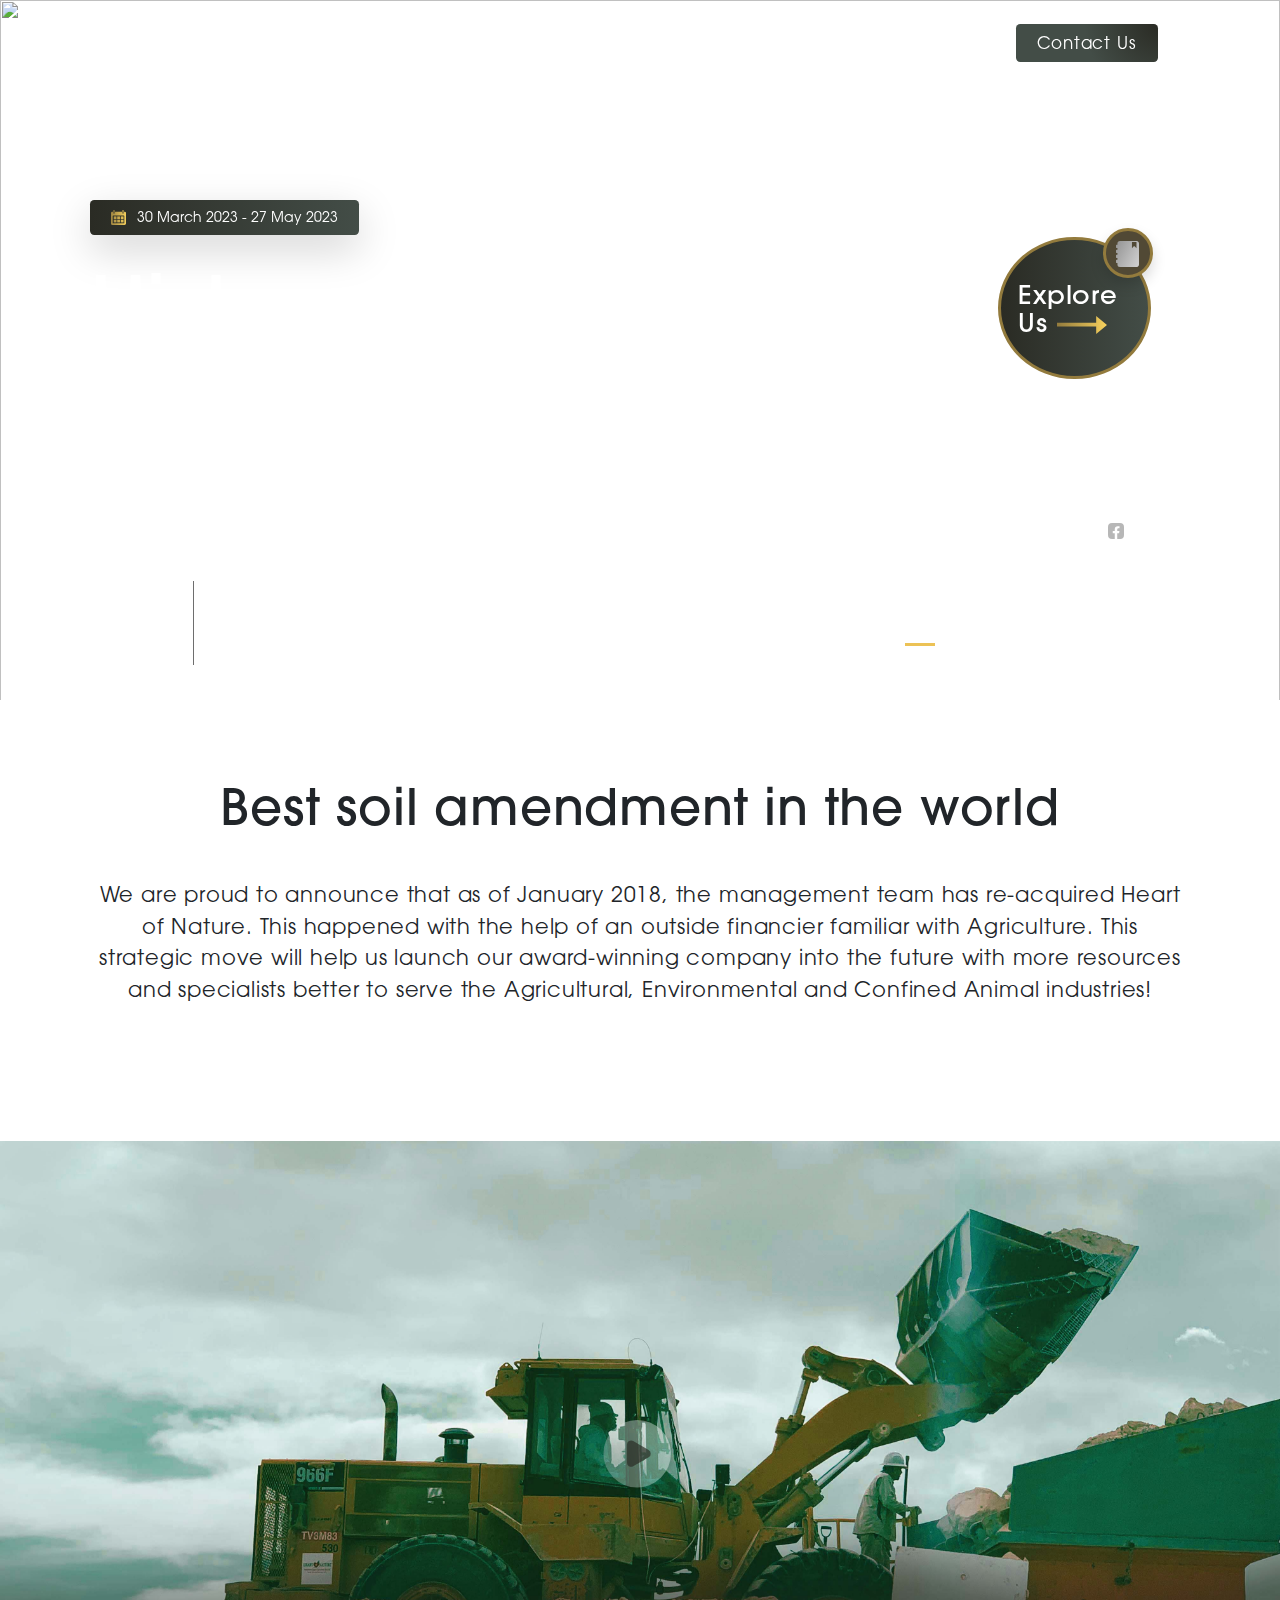
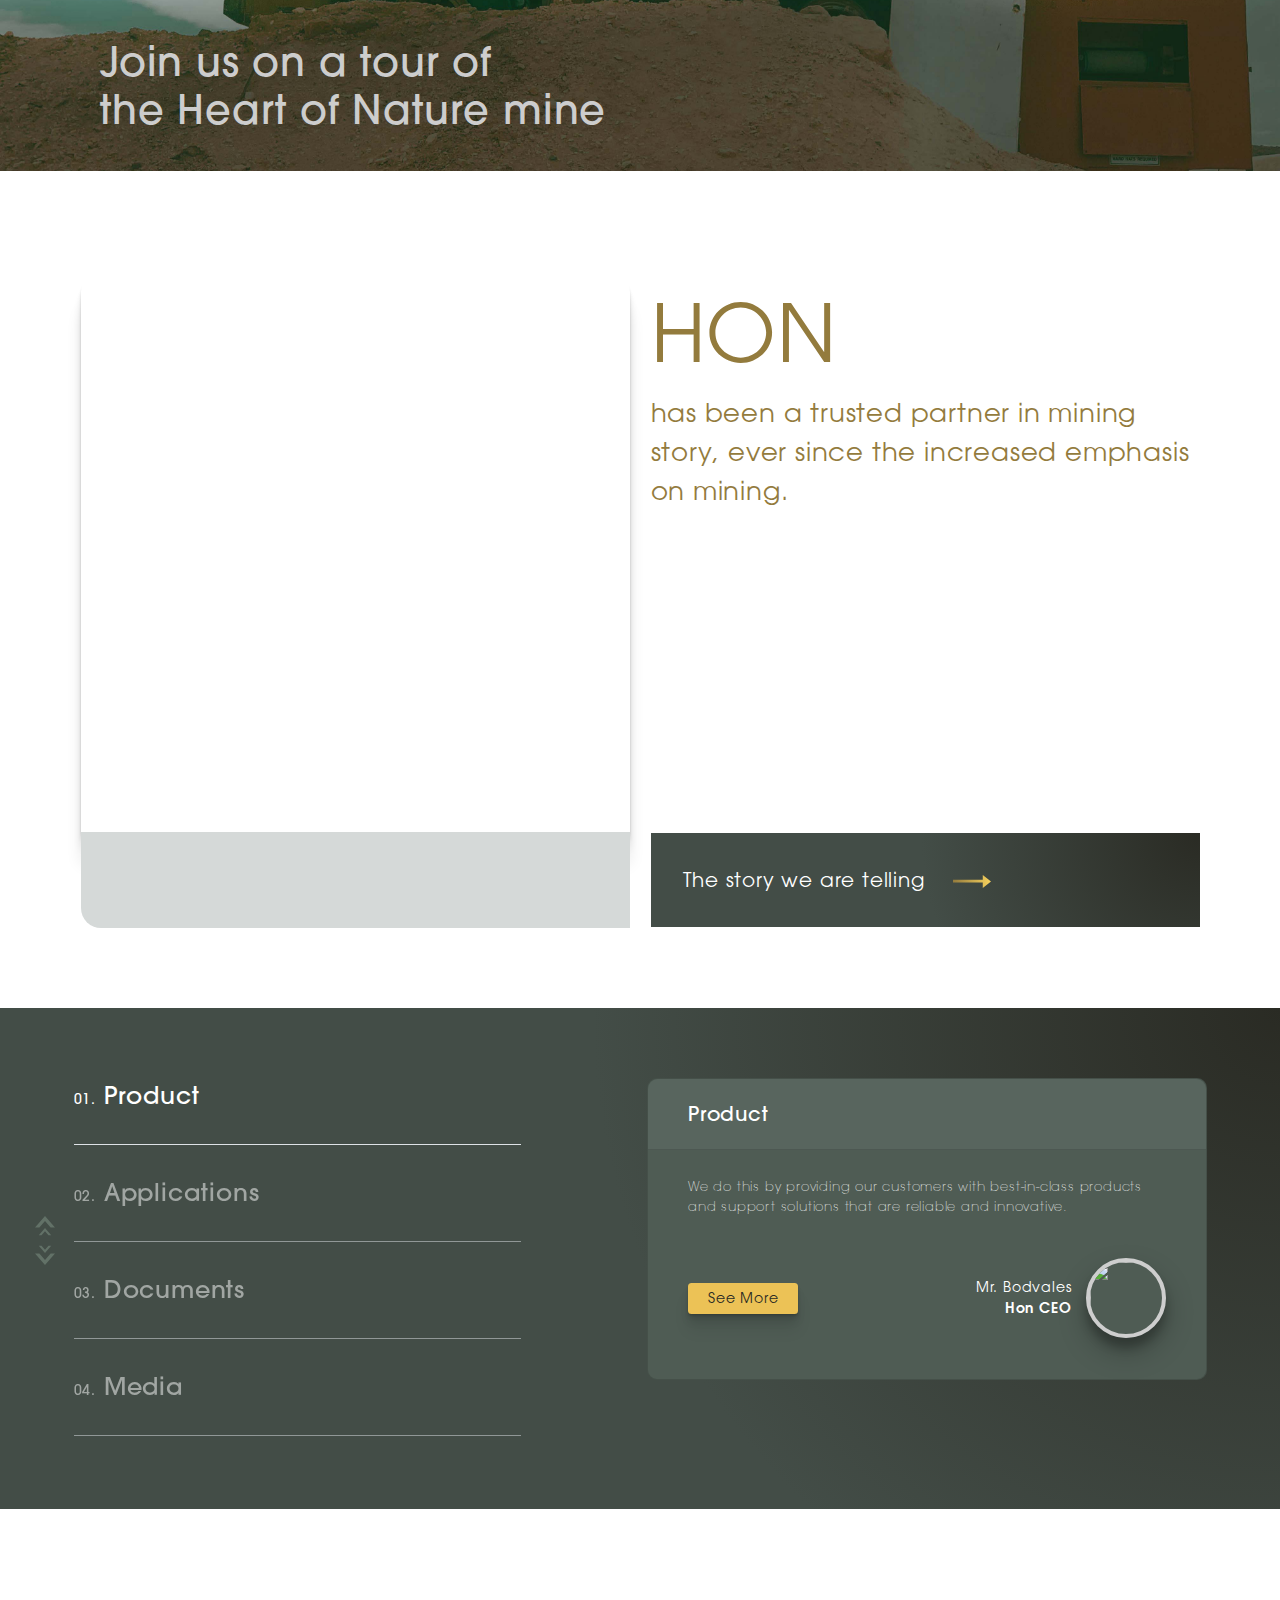
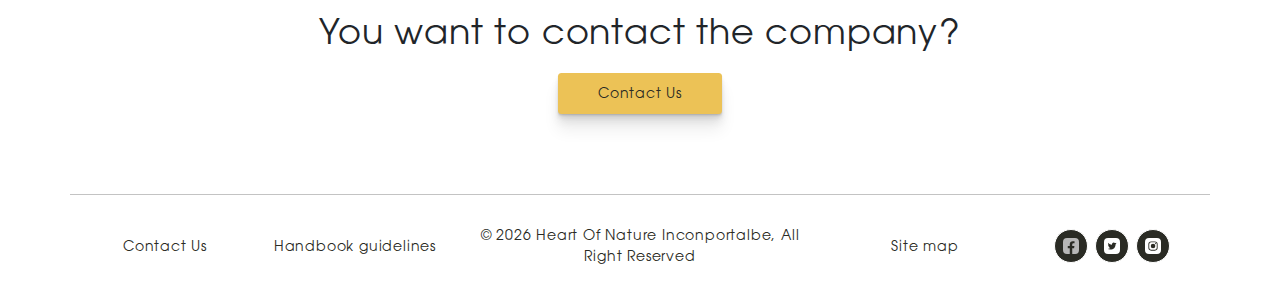
==== commit 47104dfd: "update video full screen, mobile media events" ====
--- a/index.html
+++ b/index.html
@@ -318,15 +318,15 @@
     </div>
   </section>
 
-  <section class="section-video text-start" data-bs-toggle="modal" data-bs-target="#exampleModalCenter">
+  <section class="section-video text-start" data-bs-toggle="modal" data-bs-target="#videoHon">
     <div class="py-4">
-      <div class="modal fade" id="exampleModalCenter" tabindex="-1" aria-labelledby="exampleModalCenterTitle" style="display: none;" aria-hidden="true">
+      <div class="modal fade" id="videoHon" tabindex="-1" aria-labelledby="exampleModalCenterTitle" style="display: none;" aria-hidden="true">
         <div class="modal-dialog modal-dialog-centered modal-lg">
           <div class="wrap-button-close">
             <button type="button" class="btn-close" data-bs-dismiss="modal" aria-label="Close"></button>
           </div>
           <div class="modal-content">
-            <iframe
+            <iframe id="playerID" allowfullscreen="true" webkitallowfullscreen="true" mozallowfullscreen="true"
               src="https://www.youtube.com/embed/8KJzP6osUtM?autoplay=0">
             </iframe>
           </div>
@@ -334,7 +334,7 @@
       </div>
       <div class="wrap-content position-relative">
         <h2 class="position-absolute">Join us on a tour of <br> the Heart of Nature mine</h2>
-        <div class="play-button position-absolute" data-bs-toggle="modal" data-bs-target="#exampleModalCenter">
+        <div class="play-button position-absolute" data-bs-toggle="modal" data-bs-target="#videoHon">
           <img src="images/icon/play-circle.svg" alt="">
         </div>
       </div>
--- a/css/styles.css
+++ b/css/styles.css
@@ -193,7 +193,7 @@
   width: 100%;
   height: 70px;
   position: fixed;
-  line-height: 65px;
+  line-height: 70px;
   text-align: center;
   padding-top: 0.5rem;
   padding-bottom: 0.5rem;
@@ -219,12 +219,12 @@
   height: 70px;
 }
 .nav-header div.main_list {
-  height: 65px;
+  height: 70px;
   float: right;
 }
 .nav-header div.main_list ul {
   width: 100%;
-  height: 65px;
+  height: 70px;
   display: flex;
   list-style: none;
   margin: 0;
@@ -239,8 +239,8 @@
 .nav-header div.main_list ul li a {
   text-decoration: none;
   color: #fff;
-  line-height: 65px;
-  font-size: 1.4rem;
+  line-height: 75px;
+  font-size: 1.2rem;
 }
 .nav-header div.main_list ul li a.btn {
   line-height: normal;
@@ -544,6 +544,7 @@
 
 .section-video {
   margin-top: 80px;
+  cursor: pointer;
 }
 .section-video .modal-dialog .modal-content {
   background: none;
@@ -1622,18 +1623,13 @@
   border-radius: 10px;
 }
 .section-testimonials .custom-carousel-testimonials .item-card .card .card-header {
-  font-size: 20px;
+  font-size: 16px;
   font-weight: 600;
   background: #58655e;
   border-top-left-radius: 10px;
   border-top-right-radius: 10px;
   padding: 20px 40px;
 }
-@media (max-width: 480px) {
-  .section-testimonials .custom-carousel-testimonials .item-card .card .card-header {
-    font-size: 16px;
-  }
-}
 .section-testimonials .custom-carousel-testimonials .item-card .card .card-body {
   padding: 20px 40px;
 }
@@ -1736,40 +1732,91 @@
 .section-events .card-leadership {
   margin-top: 60px;
 }
+@media (max-width: 480px) {
+  .section-events .card-leadership {
+    margin-top: 20px;
+  }
+}
 .section-events .card-leadership .left-leadership {
   height: 32rem;
   right: 5%;
   color: #ffffff;
 }
+@media (max-width: 480px) {
+  .section-events .card-leadership .left-leadership {
+    height: 29rem;
+    left: 0;
+  }
+}
 .section-events .card-leadership .left-leadership .custom-card-1 {
   right: 130px;
   top: 55px;
+}
+@media (max-width: 480px) {
+  .section-events .card-leadership .left-leadership .custom-card-1 {
+    display: none;
+  }
 }
 .section-events .card-leadership .left-leadership .custom-card-1 .img-card-1 {
   border-radius: 15px;
   width: 300px;
   height: 350px;
 }
+@media (max-width: 480px) {
+  .section-events .card-leadership .left-leadership .custom-card-1 .img-card-1 {
+    display: none;
+  }
+}
 .section-events .card-leadership .left-leadership .custom-card-2 {
   right: 70px;
   top: 30px;
+}
+@media (max-width: 480px) {
+  .section-events .card-leadership .left-leadership .custom-card-2 {
+    display: none;
+  }
 }
 .section-events .card-leadership .left-leadership .custom-card-2 .img-card-2 {
   border-radius: 15px;
   width: 320px;
   height: 400px;
 }
+@media (max-width: 480px) {
+  .section-events .card-leadership .left-leadership .custom-card-2 .img-card-2 {
+    display: none;
+  }
+}
 .section-events .card-leadership .left-leadership .custom-card-3 {
   right: 0;
+}
+@media (max-width: 480px) {
+  .section-events .card-leadership .left-leadership .custom-card-3 {
+    left: 50%;
+    transform: translate(-50%, 0%);
+    right: auto;
+  }
 }
 .section-events .card-leadership .left-leadership .custom-card-3 .img-card-3 {
   border-radius: 15px;
   width: 350px;
   height: 450px;
 }
+@media (max-width: 480px) {
+  .section-events .card-leadership .left-leadership .custom-card-3 .img-card-3 {
+    width: 300px;
+    height: 400px;
+  }
+}
 .section-events .card-leadership .left-leadership .title-leadership {
   top: 20px;
   left: 20px;
+  font-size: 24px;
+}
+.section-events .card-leadership h1 {
+  font-size: 24px;
+}
+.section-events .card-leadership p {
+  font-size: 13px;
 }
 .section-events .event-title {
   color: #434d47;
@@ -1814,6 +1861,9 @@
   border-bottom: 1px solid #8f8f8f;
   padding: 1rem 2rem;
 }
+.modal-event .modal-content .modal-header .modal-title {
+  font-size: 16px;
+}
 .modal-event .modal-content .modal-body .content .image {
   display: flex;
   justify-content: center;
@@ -1822,6 +1872,11 @@
   border-radius: 10px;
   width: 50%;
 }
+@media (max-width: 480px) {
+  .modal-event .modal-content .modal-body .content .image img {
+    width: 100%;
+  }
+}
 .modal-event .modal-content .modal-body .content .main {
   margin-top: 20px;
 }
@@ -1829,26 +1884,52 @@
   margin-top: 15px;
   margin-bottom: 15px;
 }
+.modal-event .modal-content .modal-body .content .main .part h1 {
+  font-weight: 600;
+}
+@media (max-width: 480px) {
+  .modal-event .modal-content .modal-body .content .main .part h1 {
+    font-size: 18px;
+  }
+}
 .modal-event .modal-content .modal-body .content .main .part h4 {
   padding-bottom: 10px;
   border-bottom: 1px solid #2a2b24;
+  font-size: 16px;
+  font-weight: 600;
 }
 .modal-event .modal-content .modal-body .content .main .part p {
   margin-top: 10px;
   line-height: 25px;
 }
+@media (max-width: 480px) {
+  .modal-event .modal-content .modal-body .content .main .part p {
+    font-size: 13px;
+  }
+}
 .modal-event .modal-content .modal-body .content .main .part .part-content {
   display: flex;
   gap: 20px;
 }
 .modal-event .modal-content .modal-body .content .main .part .part-content p {
   line-height: 20px;
+}
+@media (max-width: 480px) {
+  .modal-event .modal-content .modal-body .content .main .part .part-content p {
+    font-size: 13px;
+  }
 }
 .modal-event .modal-content .modal-body .content .form h3 {
   font-weight: 700;
   font-size: 30px;
   text-align: center;
   margin-bottom: 70px;
+}
+@media (max-width: 480px) {
+  .modal-event .modal-content .modal-body .content .form h3 {
+    margin-bottom: 10px;
+    font-size: 24px;
+  }
 }
 .modal-event .modal-content .modal-body .content .form form input.form-control {
   outline: 0;
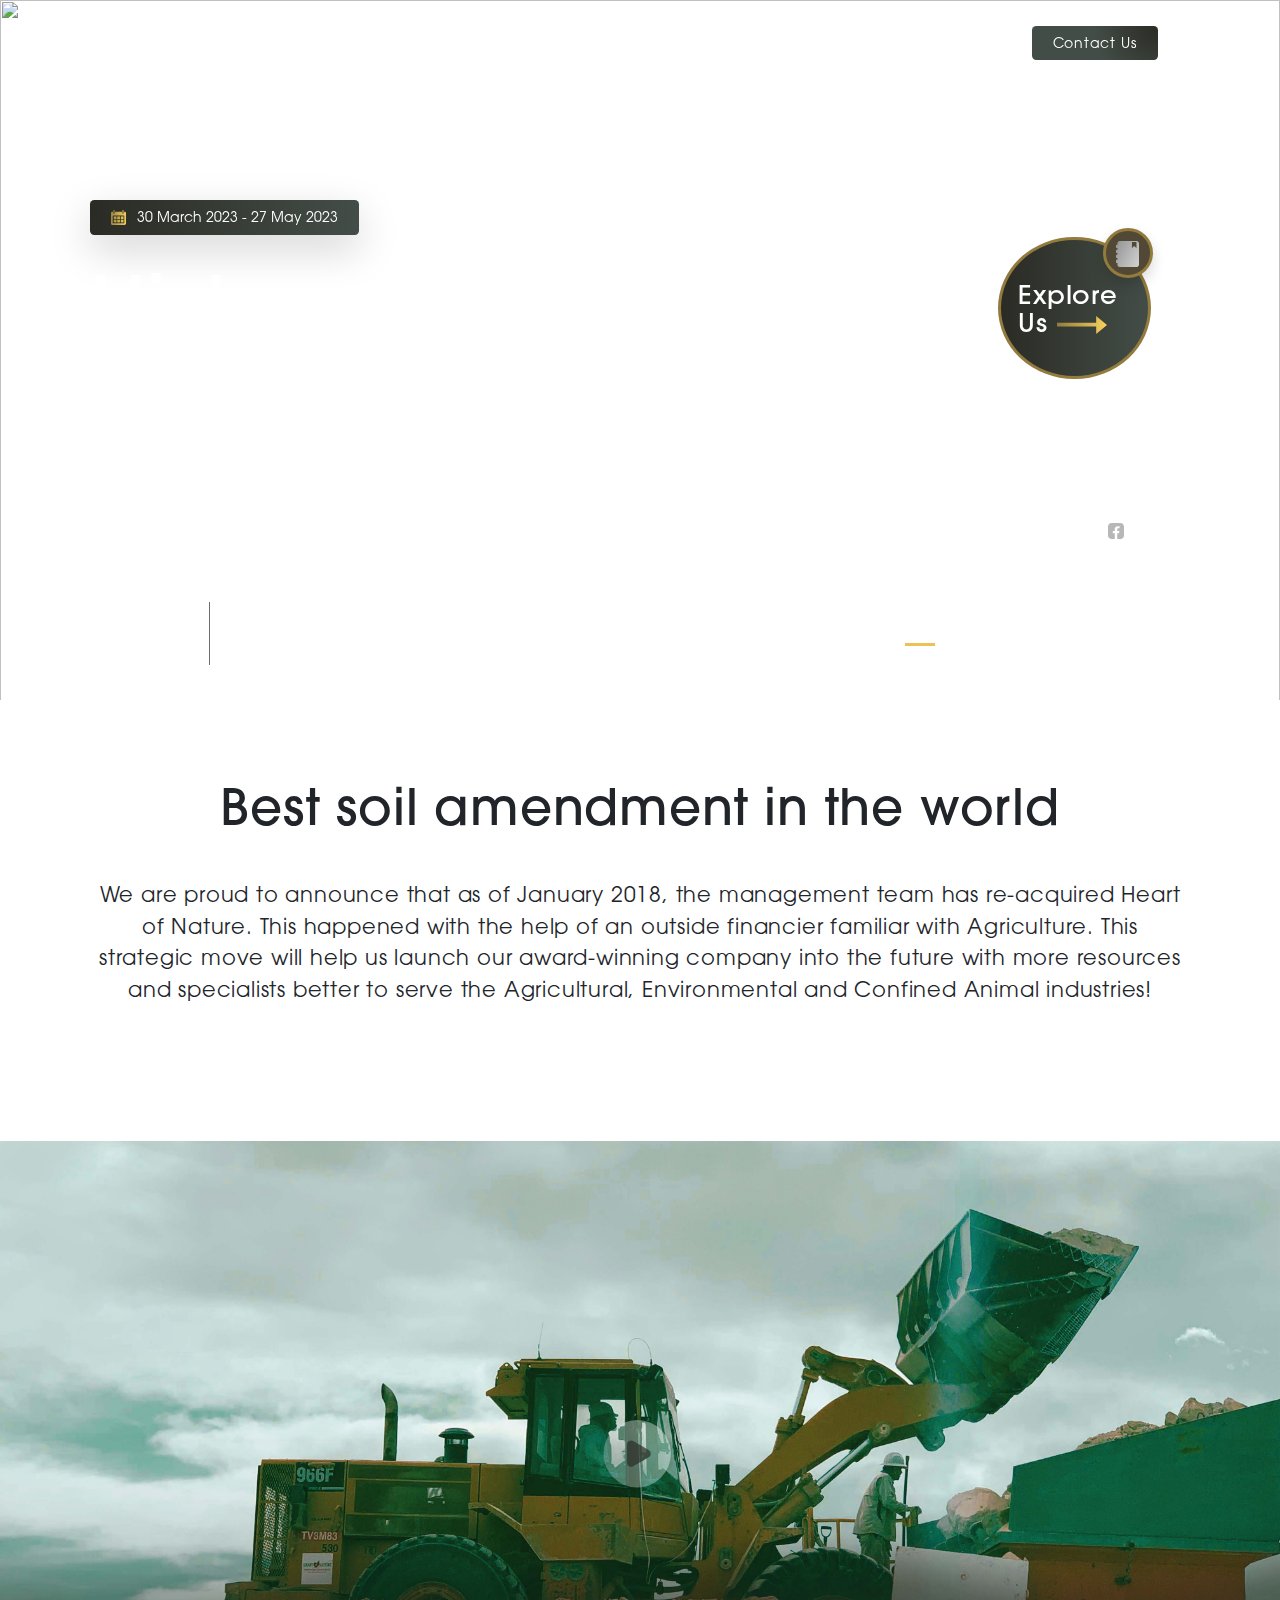
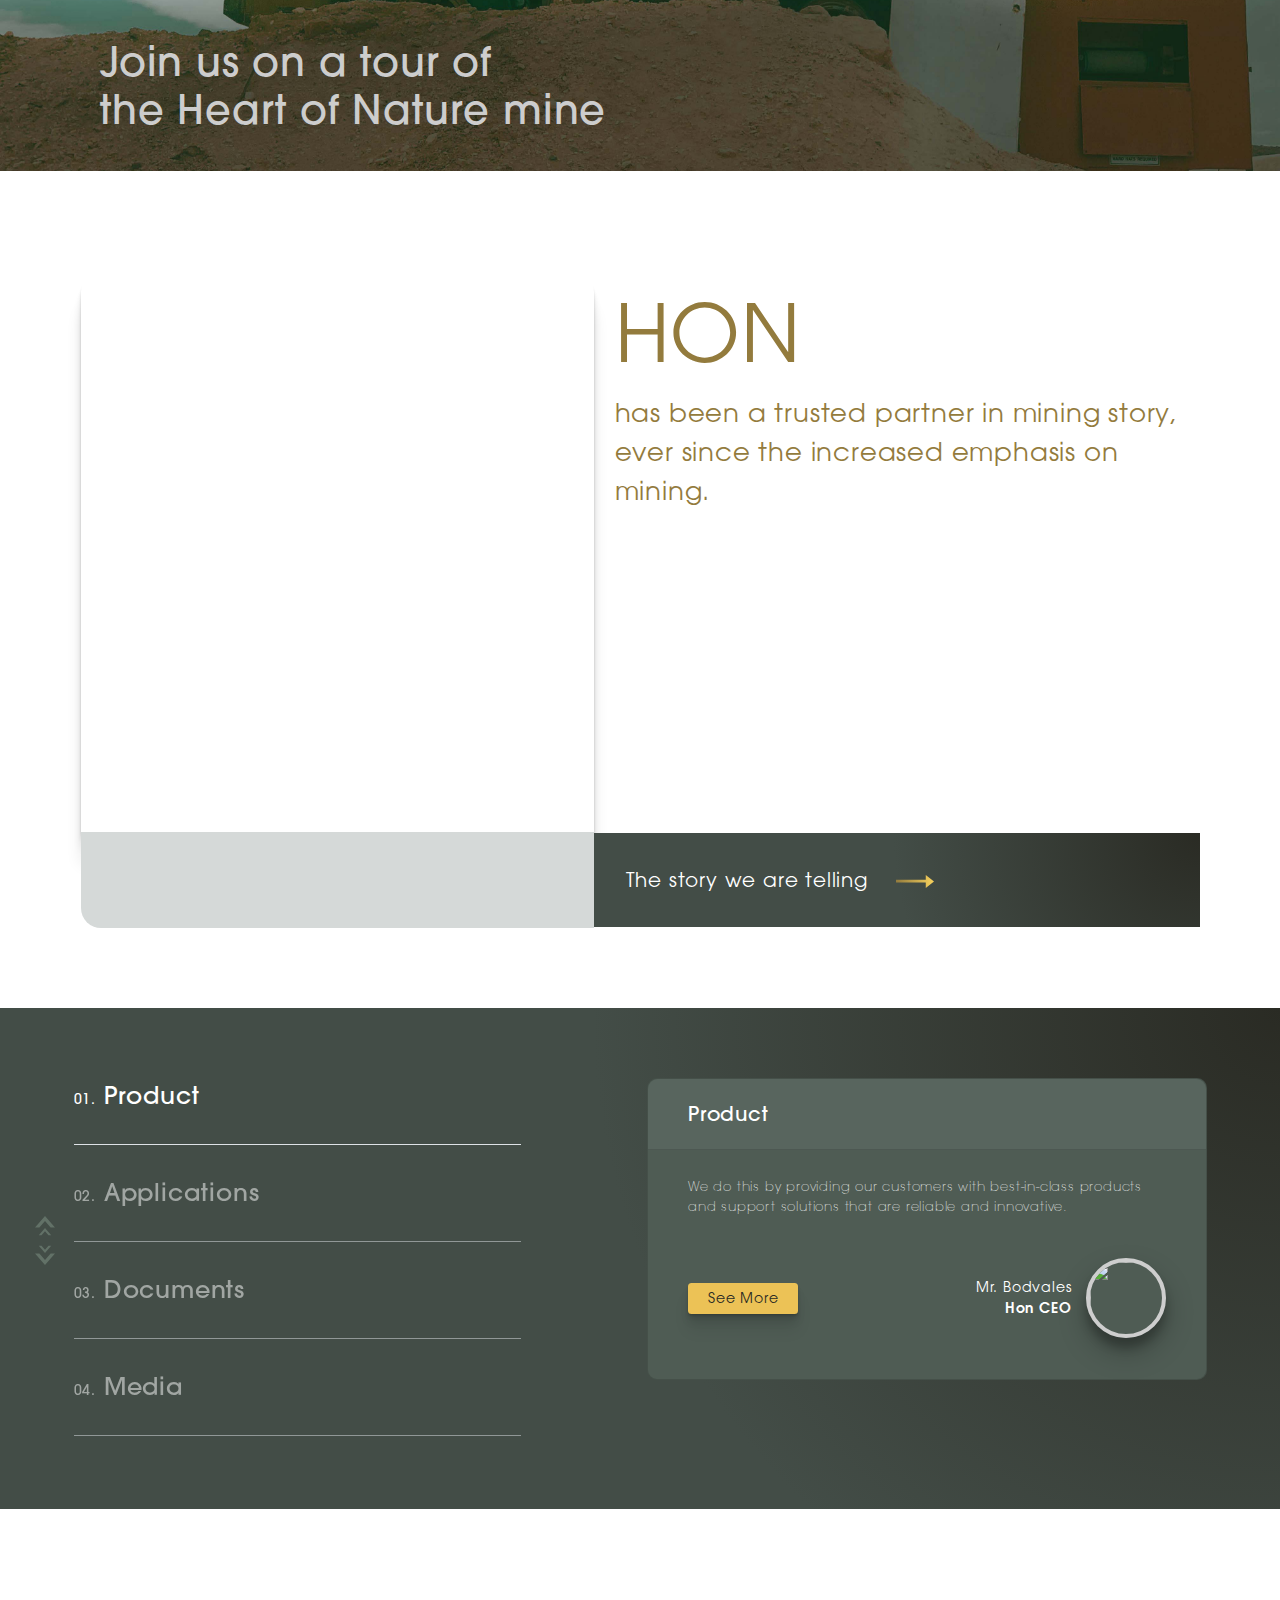
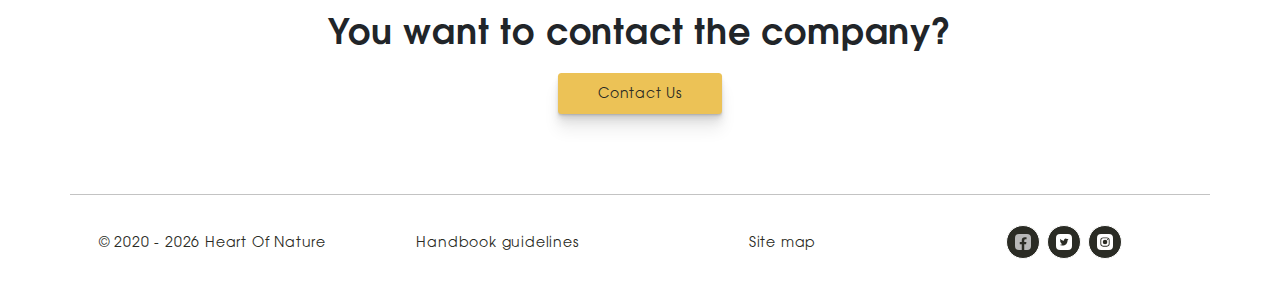
==== commit 103f31b1: "update home page, header, footer, media page" ====
--- a/index.html
+++ b/index.html
@@ -70,8 +70,9 @@
               <div class="row footer-carousel align-items-end justify-content-between">
                 <div class="col-7">
                   <div class="d-flex align-items-center">
-                    <div class="commit-text pe-4">Commit</div>
-                    <div class="custom-description">Lorem ipsum dolor sit amet consectetur adipisicing elit. Laudantium, enim suscipit quis facilis cupiditate consectetur voluptatibus tenetur veritatis dolorem! Quos excepturi alias laudantium, quas velit animi sed adipisci harum veritatis.</div>
+                    <div class="commit-text pe-4">Overview</div>
+                    <div class="custom-description">
+                      Nevada is a state located in the western United States, the 36th state to join the United States on October 31, 1864. The Heart of Nature mine was established in 1864. It has located in Esmeralda County.</div>
                   </div>
                 </div>
                 <div class="col-2 pb-4">
@@ -342,8 +343,8 @@
   </section>
 
   <section class="section-story container">
-    <div class="row align-items-center justify-content-center">
-      <div class="col-12 col-md-6 left-item">
+    <div class="d-flex align-items-center justify-content-center">
+      <div class="left-item">
         <div class="wrap-bg">
           <div class="text-custom">
             <div class="title">80% <span>of Nature</span></div>
@@ -354,8 +355,8 @@
         </div>
         <div class="bg-absolute"></div>
       </div>
-      <div class="col-12 col-md-6 right-item">
-        <div class="wrap-content">
+      <div class="right-item">
+        <div class="wrap-content ps-4">
           <div class="hon-title">
             HON
           </div>
@@ -504,25 +505,20 @@
   <footer class="footer-white">
     <div class="container">
       <div class="row align-items-center text-md-center text-sm-start custom-gap-3">
-        <div class="col-md-2 col-12">
-          <a href="contact.html">
-            Contact Us
-          </a>
-        </div>
-        <div class="col-md-2 col-12">
+        <div class="col-md-3 col-12">
+          &copy; 2020 - <script>document.write(new Date().getFullYear())</script> Heart Of Nature
+        </div>
+        <div class="col-md-3 col-12">
           <a href="handbook.html">
             Handbook guidelines
           </a>
         </div>
-        <div class="col-md-4 col-12">
-          &copy; <script>document.write(new Date().getFullYear())</script> Heart Of Nature Inconportalbe, All Right Reserved
-        </div>
-        <div class="col-md-2 col-12">
+        <div class="col-md-3 col-12">
           <a href="#">
             Site map
           </a>
         </div>
-        <div class="col-md-2 col-12 d-flex align-items-center justify-content-md-center justify-content-sm-start">
+        <div class="col-md-3 col-12 d-flex align-items-center justify-content-md-center justify-content-sm-start">
           <div class="social rounded-circle me-2 text-center">
             <a href="#">
               <img src="images/icon/facebook-square.svg" alt="" width="16">
--- a/css/styles.css
+++ b/css/styles.css
@@ -240,7 +240,11 @@
   text-decoration: none;
   color: #fff;
   line-height: 75px;
-  font-size: 1.2rem;
+  font-size: 14px;
+  opacity: 1;
+}
+.nav-header div.main_list ul li a.active {
+  color: #ecc256;
 }
 .nav-header div.main_list ul li a.btn {
   line-height: normal;
@@ -256,6 +260,7 @@
 .affix {
   padding: 0;
   background: linear-gradient(to right, #2a2b24, #434d47);
+  opacity: 0.9;
 }
 .affix div.logo a img {
   height: 65px;
@@ -263,6 +268,10 @@
 .affix .btn.btn-primary {
   background: radial-gradient(circle at top right, #937b3d, #ecc256 50%) !important;
   border: #937b3d !important;
+  opacity: 1;
+}
+.affix .btn.btn-primary:hover {
+  color: #2a2b24;
 }
 
 .navTrigger {
@@ -622,6 +631,16 @@
 .section-story {
   margin-top: 80px;
 }
+@media (min-width: 481px) and (max-width: 768px) {
+  .section-story .d-flex {
+    flex-flow: column;
+  }
+}
+@media (max-width: 480px) {
+  .section-story .d-flex {
+    flex-flow: column;
+  }
+}
 .section-story .left-item .wrap-bg {
   background-image: url("../images/home/Image HON mine 02 - By Sonny - May 8 2023 - 02.jpg");
   height: 40rem;
@@ -650,6 +669,11 @@
   color: #ffffff;
   padding: 40px;
 }
+@media (max-width: 480px) {
+  .section-story .left-item .wrap-bg .text-custom {
+    padding: 25px;
+  }
+}
 .section-story .left-item .wrap-bg .text-custom .title {
   font-size: 60px;
   font-weight: 600;
@@ -663,6 +687,11 @@
 .section-story .left-item .wrap-bg .text-custom .title span {
   font-size: 30px;
   font-weight: 400;
+}
+@media (max-width: 480px) {
+  .section-story .left-item .wrap-bg .text-custom .title span {
+    font-size: 24px;
+  }
 }
 .section-story .left-item .wrap-bg .text-custom .description {
   font-size: 16px;
@@ -749,6 +778,9 @@
 
 .section-contact {
   margin-top: 80px;
+}
+.section-contact h1 {
+  font-weight: 700;
 }
 .section-contact .button-contact {
   background: #ecc256;
@@ -889,6 +921,9 @@
 .section-business {
   margin-top: 80px;
 }
+.section-business .btn-see-more {
+  margin-bottom: 15px;
+}
 .section-business .card-leadership {
   margin-top: 60px;
   margin-bottom: 20px;
@@ -896,9 +931,15 @@
 @media (max-width: 480px) {
   .section-business .card-leadership {
     margin-top: 0;
-  }
-}
-@media (max-width: 480px) {
+    margin-bottom: 0;
+  }
+}
+@media (max-width: 480px) {
+  .section-business .card-leadership .custom-text {
+    text-align: center;
+  }
+}
+@media (min-width: 481px) and (max-width: 768px) {
   .section-business .card-leadership .custom-text {
     text-align: center;
   }
@@ -922,7 +963,7 @@
 @media (max-width: 480px) {
   .section-business .card-leadership .left-leadership {
     right: auto;
-    height: 34rem;
+    height: 30rem;
   }
 }
 .section-business .card-leadership .left-leadership .custom-card-1 {
@@ -948,12 +989,16 @@
 }
 @media (max-width: 480px) {
   .section-business .card-leadership .left-leadership .custom-card-3 {
-    left: 0;
+    left: 50%;
+    transform: translate(-50%, 0%);
+    right: auto;
   }
 }
 @media (min-width: 481px) and (max-width: 768px) {
   .section-business .card-leadership .left-leadership .custom-card-3 {
-    left: 0;
+    left: 50%;
+    transform: translate(-50%, 0%);
+    right: auto;
   }
 }
 .section-business .card-leadership .left-leadership .custom-card-3 .img-card-3 {
@@ -963,7 +1008,8 @@
 }
 @media (max-width: 480px) {
   .section-business .card-leadership .left-leadership .custom-card-3 .img-card-3 {
-    width: 100%;
+    width: 310px;
+    height: 400px;
   }
 }
 .section-business .card-leadership .left-leadership .title-leadership {
@@ -980,9 +1026,10 @@
 }
 @media (min-width: 481px) and (max-width: 768px) {
   .section-business .card-leadership .left-leadership .title-leadership {
-    width: 60%;
+    width: 70%;
     bottom: 20px;
     top: auto;
+    text-align: left;
   }
 }
 .section-business .owl-nav {
@@ -1050,7 +1097,7 @@
   left: 10px;
 }
 .business-detail .text-story {
-  background: #2a2b24;
+  background: radial-gradient(circle at top right, #2a2b24, #434d47 50%);
   color: #fff;
   padding: 20px;
   font-size: 24px;
@@ -1468,7 +1515,7 @@
 }
 .section-product-collapse .product-item .link-product-detail:hover {
   color: #2a2b24;
-  opacity: 0.8;
+  opacity: 1;
 }
 .section-product-collapse .product-item .wrap-product-detail {
   margin-top: 20px;
@@ -1811,14 +1858,17 @@
   top: 20px;
   left: 20px;
   font-size: 24px;
+  font-weight: 500;
 }
 .section-events .card-leadership h1 {
   font-size: 24px;
+  font-weight: 700;
 }
 .section-events .card-leadership p {
   font-size: 13px;
 }
 .section-events .event-title {
+  text-decoration: none;
   color: #434d47;
 }
 .section-events .event-title:hover {
@@ -1943,7 +1993,6 @@
 
 .modal-confirm-event {
   font-weight: 400;
-  font-family: sans-serif;
 }
 .modal-confirm-event .modal-body {
   padding: 1rem 2rem;
@@ -2021,17 +2070,12 @@
   border-radius: 5px;
 }
 .section-report-releases .card .card-header {
-  font-size: 20px !important;
-  font-weight: 600;
+  font-size: 16px !important;
+  font-weight: 500 !important;
   background: #ffffff !important;
   border-top-left-radius: 10px;
   border-top-right-radius: 10px;
   padding: 20px !important;
-}
-@media (max-width: 480px) {
-  .section-report-releases .card .card-header {
-    font-size: 16px !important;
-  }
 }
 
 .modal-document .modal-content {
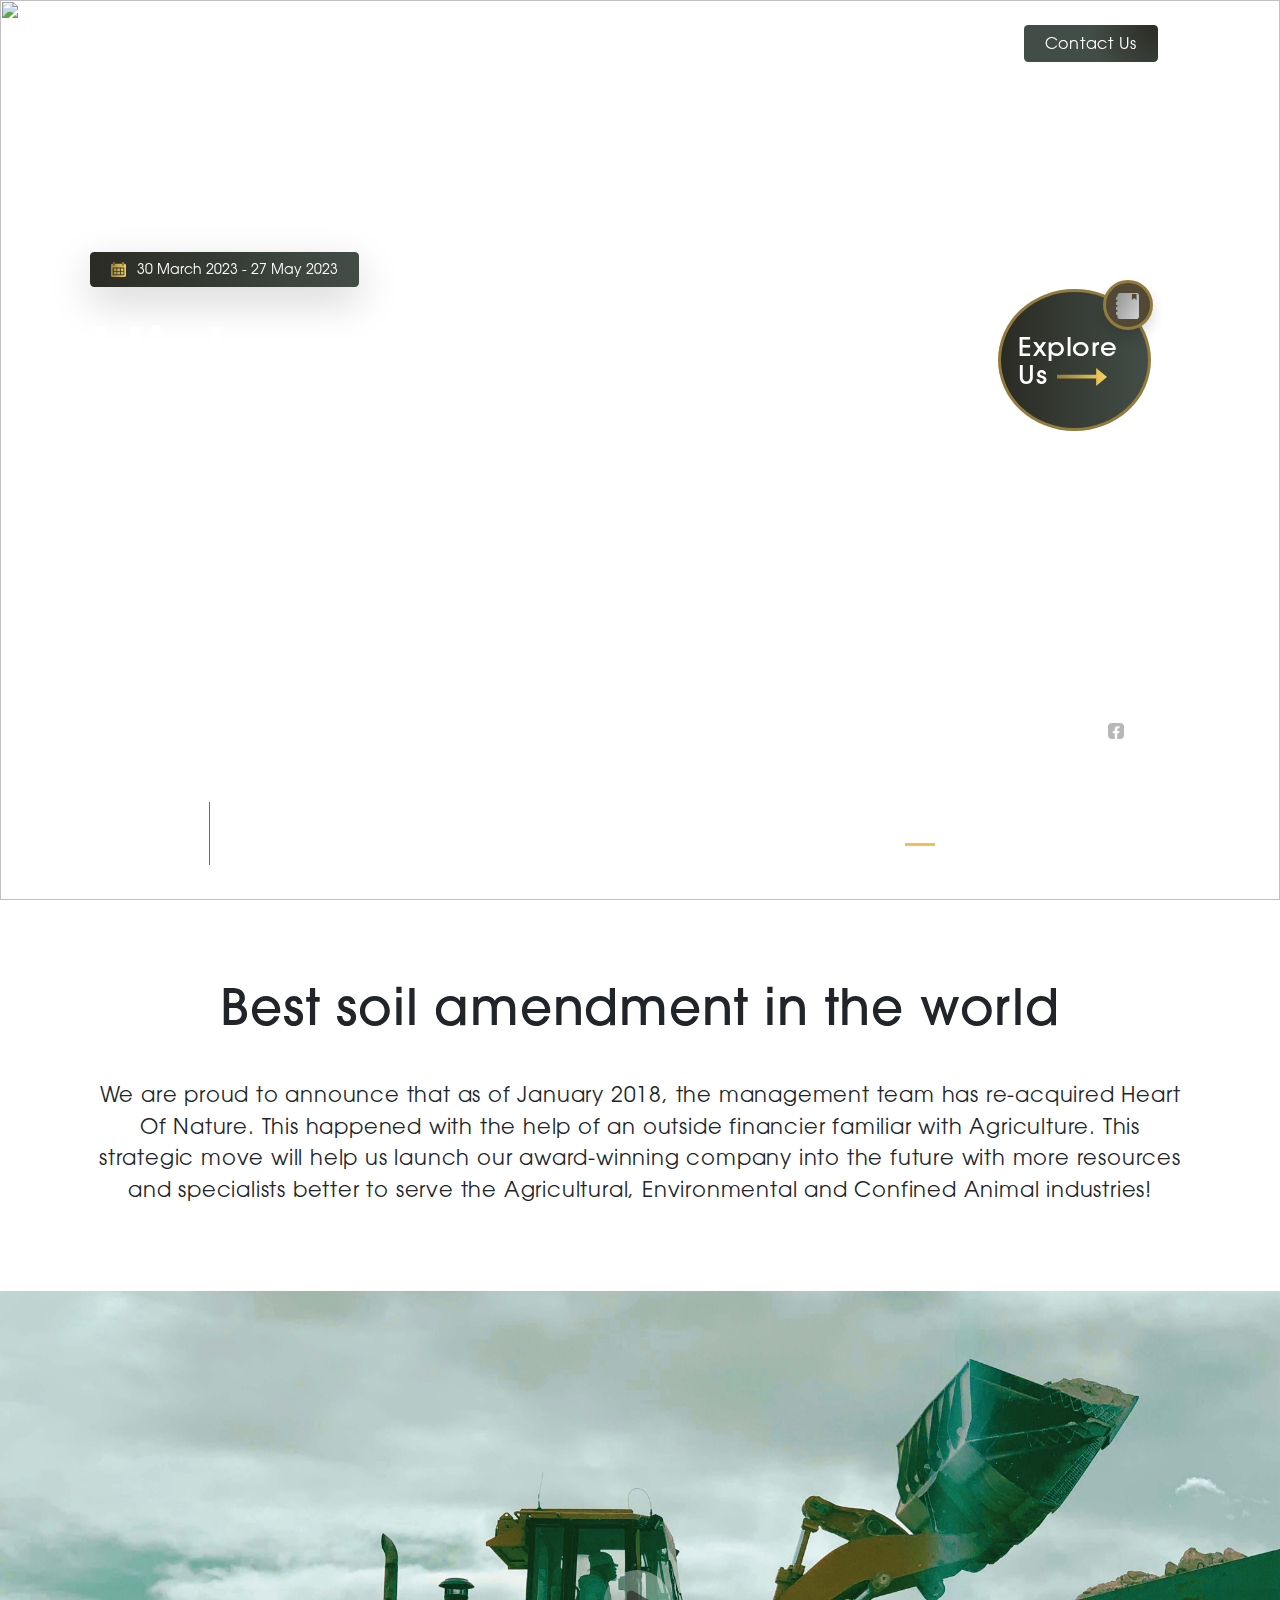
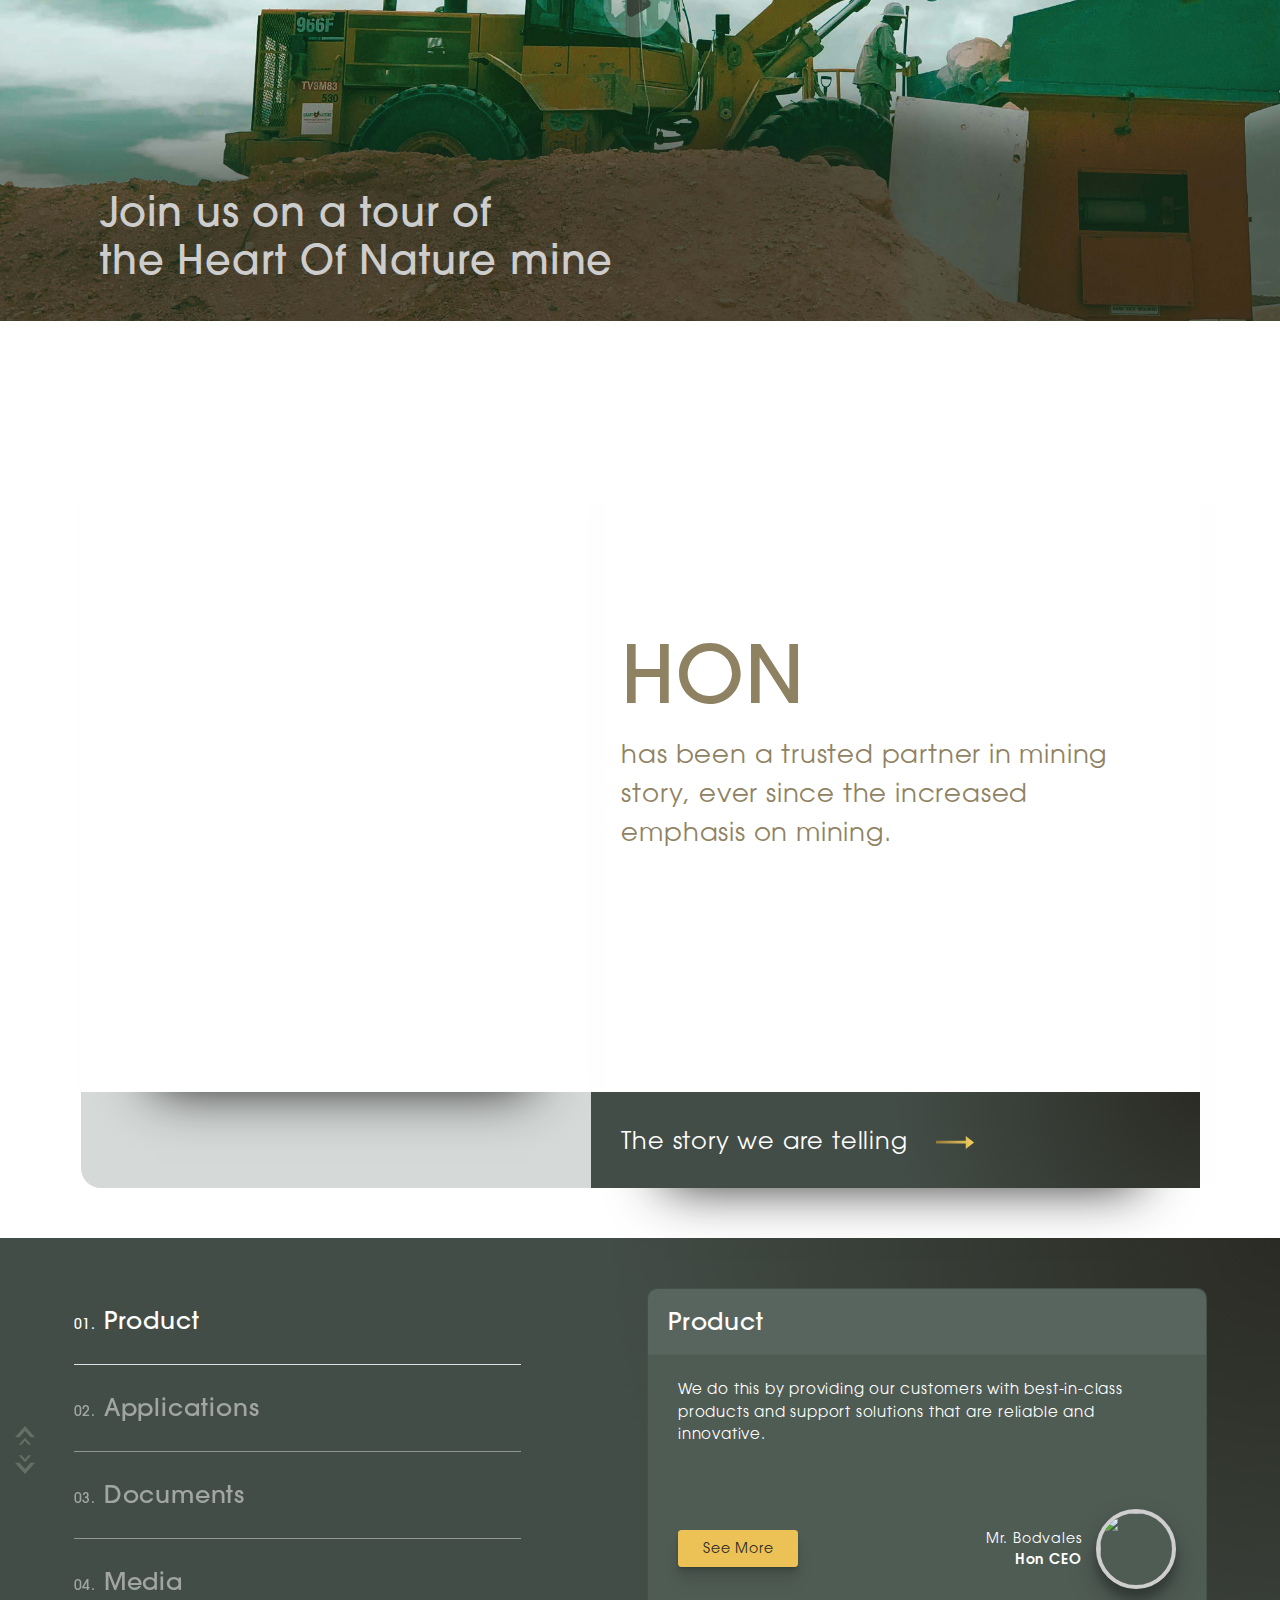
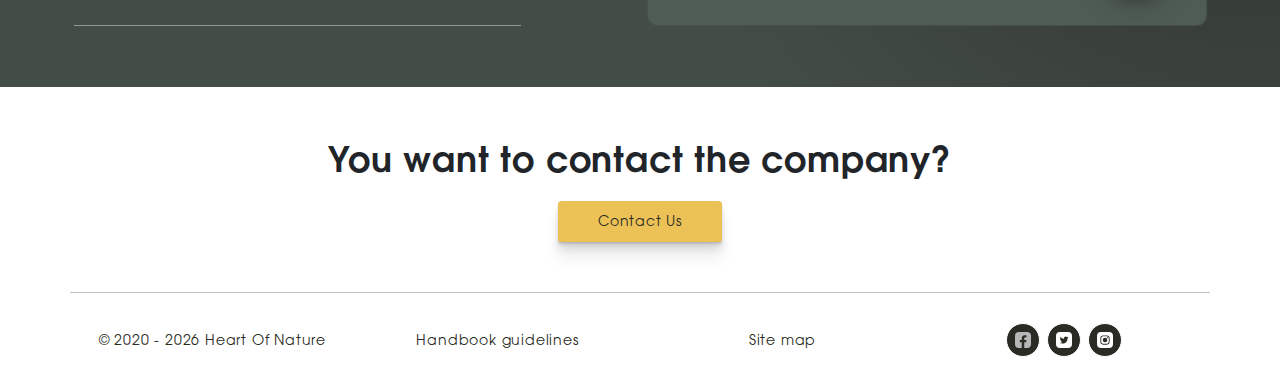
==== commit 0bba2026: "update UI" ====
--- a/index.html
+++ b/index.html
@@ -3,7 +3,7 @@
 <head>
   <meta charset="UTF-8">
   <meta name="viewport" content="width=device-width, initial-scale=1.0">
-  <title>Home | Heart of Nature</title>
+  <title>Home | Heart Of Nature</title>
   <link href="libs/bootstrap/css/bootstrap.min.css" rel="stylesheet" />
   <link rel="stylesheet" href="libs/owlcarousel/css/owl.carousel.min.css">
   <link rel="stylesheet" href="libs/owlcarousel/css/owl.theme.default.min.css">
@@ -56,7 +56,7 @@
                     30 March 2023 - 27 May 2023
                   </button>
                   <h1 class="title-carousel">History of Nevada.</h1>
-                  <div class="sub-title">About the heart of Nature mine</div>
+                  <div class="sub-title">About the Heart Of Nature mine</div>
                 </div>
                 <div class="col-3">
                   <a class="position-relative explore-button d-block text-decoration-none rounded-circle" href="about-us.html">
@@ -72,7 +72,7 @@
                   <div class="d-flex align-items-center">
                     <div class="commit-text pe-4">Overview</div>
                     <div class="custom-description">
-                      Nevada is a state located in the western United States, the 36th state to join the United States on October 31, 1864. The Heart of Nature mine was established in 1864. It has located in Esmeralda County.</div>
+                      Nevada is a state located in the western United States, the 36th state to join the United States on October 31, 1864. The Heart Of Nature mine was established in 1864. It has located in Esmeralda County.</div>
                   </div>
                 </div>
                 <div class="col-2 pb-4">
@@ -109,7 +109,7 @@
                     30 March 2023 - 27 May 2023
                   </button>
                   <h1 class="title-carousel">History of Nevada.</h1>
-                  <div class="sub-title">About the heart of Nature mine</div>
+                  <div class="sub-title">About the Heart Of Nature mine</div>
                 </div>
                 <div class="col-3">
                   <a class="position-relative explore-button d-block text-decoration-none rounded-circle" href="about-us.html">
@@ -161,7 +161,7 @@
                     30 March 2023 - 27 May 2023
                   </button>
                   <h1 class="title-carousel">History of Nevada.</h1>
-                  <div class="sub-title">About the heart of Nature mine</div>
+                  <div class="sub-title">About the Heart Of Nature mine</div>
                 </div>
                 <div class="col-3">
                   <a class="position-relative explore-button d-block text-decoration-none rounded-circle" href="about-us.html">
@@ -236,7 +236,7 @@
                 </div>
                 <div class="col-12">
                   <h1 class="title-carousel">History of Nevada.</h1>
-                  <div class="sub-title">About the heart of Nature mine</div>
+                  <div class="sub-title">About the Heart Of Nature mine</div>
                 </div>
               </div>
             </div>
@@ -265,7 +265,7 @@
                 </div>
                 <div class="col-12">
                   <h1 class="title-carousel">History of Nevada.</h1>
-                  <div class="sub-title">About the heart of Nature mine</div>
+                  <div class="sub-title">About the Heart Of Nature mine</div>
                 </div>
               </div>
             </div>
@@ -294,7 +294,7 @@
                 </div>
                 <div class="col-12">
                   <h1 class="title-carousel">History of Nevada.</h1>
-                  <div class="sub-title">About the heart of Nature mine</div>
+                  <div class="sub-title">About the Heart Of Nature mine</div>
                 </div>
               </div>
             </div>
@@ -314,7 +314,7 @@
     <div class="row py-4">
       <div class="px-4">
         <h1 class="mb-4 pb-4">Best soil amendment in the world</h1>
-        <p class="fs-4">We are proud to announce that as of January 2018, the management team has re-acquired Heart of Nature. This happened with the help of an outside financier familiar with Agriculture. This strategic move will help us launch our award-winning company into the future with more resources and specialists better to serve the Agricultural, Environmental and Confined Animal industries!</p>
+        <p class="fs-4">We are proud to announce that as of January 2018, the management team has re-acquired Heart Of Nature. This happened with the help of an outside financier familiar with Agriculture. This strategic move will help us launch our award-winning company into the future with more resources and specialists better to serve the Agricultural, Environmental and Confined Animal industries!</p>
       </div>
     </div>
   </section>
@@ -334,7 +334,7 @@
         </div>
       </div>
       <div class="wrap-content position-relative">
-        <h2 class="position-absolute">Join us on a tour of <br> the Heart of Nature mine</h2>
+        <h2 class="position-absolute">Join us on a tour of <br> the Heart Of Nature mine</h2>
         <div class="play-button position-absolute" data-bs-toggle="modal" data-bs-target="#videoHon">
           <img src="images/icon/play-circle.svg" alt="">
         </div>
@@ -347,7 +347,7 @@
       <div class="left-item">
         <div class="wrap-bg">
           <div class="text-custom">
-            <div class="title">80% <span>of Nature</span></div>
+            <div class="title">100% <span>of Nature</span></div>
             <div class="description mt-4">
               Products for the world. Together with farmers, parthers, and governments we help people develop economies in
             </div>
@@ -356,7 +356,7 @@
         <div class="bg-absolute"></div>
       </div>
       <div class="right-item">
-        <div class="wrap-content ps-4">
+        <div class="wrap-content">
           <div class="hon-title">
             HON
           </div>
@@ -373,10 +373,10 @@
     </div>
   </section>
 
-  <section class="section-tabs bg-section-dark">
+  <section class="section-tabs bg-section-dark section-home-menu">
     <div class="d-flex container tabs-custom justify-content-center pb-4 position-relative">
       <div
-        class="col-md-6 col-12 nav nav-pills me-3 tabs-lists flex-column align-items-start wrap-tab-lists height-tabs-400">
+        class="col-md-6 col-12 nav nav-pills me-3 tabs-lists flex-column align-items-start wrap-tab-lists">
           <a href="#v-pills-product" class="nav-link active border-bottom text-start" data-bs-toggle="pill">
             <span class="number">01.</span> Product
           </a>
--- a/css/styles.css
+++ b/css/styles.css
@@ -204,7 +204,6 @@
   float: left;
   width: auto;
   height: auto;
-  padding-left: 3rem;
   line-height: 65px;
 }
 .nav-header div.logo a {
@@ -240,7 +239,7 @@
   text-decoration: none;
   color: #fff;
   line-height: 75px;
-  font-size: 14px;
+  font-size: 16px;
   opacity: 1;
 }
 .nav-header div.main_list ul li a.active {
@@ -391,11 +390,11 @@
 
 /* Declare heights because of positioning of img element */
 .carousel-item {
-  height: 50rem;
+  height: 100vh;
 }
 @media (max-width: 480px) {
   .carousel-item {
-    height: 40rem;
+    height: 75vh;
   }
 }
 
@@ -404,12 +403,6 @@
   top: 0;
   left: 0;
   min-width: 100%;
-  height: 70rem;
-}
-@media (max-width: 480px) {
-  .carousel-item > img {
-    height: inherit;
-  }
 }
 
 /* Since positioning the image, we need to help out the caption */
@@ -430,7 +423,7 @@
 }
 @media (max-width: 480px) {
   .custom-caption .title-carousel {
-    font-size: 40px;
+    font-size: 45px;
     margin-top: 20px;
   }
 }
@@ -450,7 +443,7 @@
 }
 @media (max-width: 480px) {
   .custom-caption .sub-title {
-    font-size: 16px;
+    font-size: 18px;
   }
 }
 .custom-caption .explore-button {
@@ -545,14 +538,24 @@
   background: #ecc256;
   background-clip: padding-box;
 }
+@media (max-width: 480px) {
+  .carousel-indicators {
+    display: none;
+  }
+}
 
 .section-best-soil h1 {
   font-size: 50px;
   font-weight: 600;
 }
+@media (max-width: 480px) {
+  .section-best-soil h1 {
+    font-size: 45px;
+  }
+}
 
 .section-video {
-  margin-top: 80px;
+  margin-top: 30px;
   cursor: pointer;
 }
 .section-video .modal-dialog .modal-content {
@@ -629,7 +632,7 @@
 }
 
 .section-story {
-  margin-top: 80px;
+  margin-top: 30px;
 }
 @media (min-width: 481px) and (max-width: 768px) {
   .section-story .d-flex {
@@ -643,13 +646,15 @@
 }
 .section-story .left-item .wrap-bg {
   background-image: url("../images/home/Image HON mine 02 - By Sonny - May 8 2023 - 02.jpg");
-  height: 40rem;
+  height: 80vh;
   background-size: cover;
   background-position: top;
   background-repeat: no-repeat;
   border-top-left-radius: 20px;
   border-top-right-radius: 20px;
-  box-shadow: rgba(0, 0, 0, 0.09) 0px 2px 1px, rgba(0, 0, 0, 0.09) 0px 4px 2px, rgba(0, 0, 0, 0.09) 0px 8px 4px, rgba(0, 0, 0, 0.09) 0px 16px 8px, rgba(0, 0, 0, 0.09) 0px 32px 16px;
+  box-shadow: rgba(0, 0, 0, 0.9) 6px 64px 52px -68px;
+  z-index: 2;
+  position: relative;
 }
 @media (max-width: 480px) {
   .section-story .left-item .wrap-bg {
@@ -699,7 +704,6 @@
 }
 @media (max-width: 480px) {
   .section-story .left-item .wrap-bg .text-custom .description {
-    font-size: 12px;
     width: 90%;
   }
 }
@@ -707,6 +711,8 @@
   background: #d5d9d8;
   padding: 48px;
   border-bottom-left-radius: 20px;
+  z-index: 1;
+  position: relative;
 }
 @media (max-width: 480px) {
   .section-story .left-item .bg-absolute {
@@ -718,28 +724,39 @@
     display: none;
   }
 }
+.section-story .right-item {
+  box-shadow: rgba(0, 0, 0, 0.9) 6px 64px 52px -68px;
+}
 .section-story .right-item .wrap-content {
-  height: 40rem;
-}
-@media (max-width: 480px) {
-  .section-story .right-item .wrap-content {
-    height: 15rem;
-    margin-left: 15px;
-    margin-right: 15px;
-    background-color: #d5d9d8;
-  }
-}
-@media (min-width: 481px) and (max-width: 768px) {
+  height: 80vh;
+  display: flex;
+  flex-flow: column;
+  justify-content: center;
+  margin-left: 30px;
+  width: 80%;
+}
+@media (max-width: 480px) {
   .section-story .right-item .wrap-content {
     height: 20rem;
     margin-left: 15px;
     margin-right: 15px;
+    background-color: #d5d9d8;
+    width: auto;
+    padding: 1.5rem;
+  }
+}
+@media (min-width: 481px) and (max-width: 768px) {
+  .section-story .right-item .wrap-content {
+    height: 20rem;
+    margin-left: 15px;
+    margin-right: 15px;
+    width: auto;
   }
 }
 .section-story .right-item .wrap-content .hon-title {
   font-size: 80px;
-  font-weight: 500;
-  color: #937b3d;
+  font-weight: 600;
+  color: #8f8263;
 }
 @media (max-width: 480px) {
   .section-story .right-item .wrap-content .hon-title {
@@ -748,7 +765,7 @@
 }
 .section-story .right-item .wrap-content .description {
   font-size: 26px;
-  color: #937b3d;
+  color: #8f8263;
 }
 @media (max-width: 480px) {
   .section-story .right-item .wrap-content .description {
@@ -758,13 +775,13 @@
 .section-story .text-story {
   background: radial-gradient(circle at top right, #2a2b24, #434d47 50%);
   color: #ffffff;
-  padding: 32px;
-  font-size: 20px;
+  padding: 30px;
+  font-size: 24px;
   width: 100%;
 }
 @media (max-width: 480px) {
   .section-story .text-story {
-    font-size: 16px;
+    font-size: 20px;
     padding: 20px;
   }
 }
@@ -776,8 +793,12 @@
   color: #ecc256;
 }
 
+.section-home-menu .wrap-tab-lists {
+  height: auto !important;
+}
+
 .section-contact {
-  margin-top: 80px;
+  margin-top: 30px;
 }
 .section-contact h1 {
   font-weight: 700;
@@ -793,7 +814,7 @@
 footer {
   padding-bottom: 30px;
   color: #2a2b24;
-  margin-top: 80px;
+  margin-top: 50px;
 }
 footer .container {
   border-top: 1px solid #c3c3c3;
@@ -870,7 +891,7 @@
 }
 
 .section-company-history {
-  margin-top: 80px;
+  margin-top: 30px;
 }
 .section-company-history .owl-carousel-company-history {
   margin-top: 40px;
@@ -900,12 +921,11 @@
 }
 
 .section-leadership {
-  margin-top: 80px;
+  margin-top: 30px;
   background: radial-gradient(circle at top right, #2a2b24, #434d47 50%);
 }
 .section-leadership .container {
-  padding-top: 80px;
-  padding-bottom: 80px;
+  padding-top: 35px;
 }
 .section-leadership .owl-carousel-leadership {
   margin-top: 40px;
@@ -917,9 +937,12 @@
   width: 70%;
   color: #ffffff;
 }
+.section-leadership .owl-carousel-leadership .item-card .wrap-content .insert-text h3 {
+  font-size: 20px;
+}
 
 .section-business {
-  margin-top: 80px;
+  margin-top: 30px;
 }
 .section-business .btn-see-more {
   margin-bottom: 15px;
@@ -951,7 +974,6 @@
 }
 .section-business .card-leadership .left-leadership {
   height: 32rem;
-  right: 5%;
   color: #ffffff;
 }
 @media (min-width: 481px) and (max-width: 768px) {
@@ -965,24 +987,6 @@
     right: auto;
     height: 30rem;
   }
-}
-.section-business .card-leadership .left-leadership .custom-card-1 {
-  right: 130px;
-  top: 55px;
-}
-.section-business .card-leadership .left-leadership .custom-card-1 .img-card-1 {
-  border-radius: 15px;
-  width: 300px;
-  height: 350px;
-}
-.section-business .card-leadership .left-leadership .custom-card-2 {
-  right: 70px;
-  top: 30px;
-}
-.section-business .card-leadership .left-leadership .custom-card-2 .img-card-2 {
-  border-radius: 15px;
-  width: 320px;
-  height: 400px;
 }
 .section-business .card-leadership .left-leadership .custom-card-3 {
   right: 0;
@@ -1005,6 +1009,7 @@
   border-radius: 15px;
   width: 350px;
   height: 450px;
+  box-shadow: rgba(0, 0, 0, 0.5) 5px 8px 22px -11px;
 }
 @media (max-width: 480px) {
   .section-business .card-leadership .left-leadership .custom-card-3 .img-card-3 {
@@ -1052,23 +1057,32 @@
 .business-detail .card-leadership .left-leadership {
   height: 35rem !important;
 }
+@media (min-width: 481px) and (max-width: 768px) {
+  .business-detail .card-leadership .left-leadership .position-absolute {
+    left: 0 !important;
+    right: auto !important;
+  }
+}
+@media (min-width: 481px) and (max-width: 768px) {
+  .business-detail .card-leadership .left-leadership .position-absolute h1 {
+    padding-left: 20px;
+  }
+}
+@media (max-width: 480px) {
+  .business-detail .card-leadership .left-leadership {
+    height: 30rem !important;
+  }
+}
 .business-detail .img-detail-1 {
   border-radius: 15px;
-  width: 100%;
-  height: 500px;
-}
-.business-detail .play-button {
-  position: absolute;
-  width: 60px;
-  top: 48%;
-  left: 45%;
-  cursor: pointer;
-}
-.business-detail .modal-dialog {
-  max-width: 75% !important;
-}
-.business-detail .modal-dialog .modal-content iframe {
-  height: 500px;
+  width: 405px;
+  height: 35rem;
+}
+@media (max-width: 480px) {
+  .business-detail .img-detail-1 {
+    width: 100%;
+    height: 30rem;
+  }
 }
 .business-detail .sub-card .overflow-auto {
   padding-bottom: 10px;
@@ -1103,6 +1117,11 @@
   font-size: 24px;
   width: 100%;
 }
+@media (max-width: 480px) {
+  .business-detail .text-story {
+    font-size: 16px;
+  }
+}
 .business-detail .text-story a {
   color: #fff;
   text-decoration-line: none;
@@ -1112,7 +1131,7 @@
 }
 
 .section-respond {
-  margin-top: 80px;
+  margin-top: 30px;
   background: radial-gradient(circle at top right, #2a2b24, #434d47 50%);
   color: #ffffff;
 }
@@ -1123,6 +1142,9 @@
 .section-respond .custom-respond {
   margin-top: 40px;
 }
+.section-respond .custom-respond .card-title {
+  font-size: 20px;
+}
 @media (min-width: 481px) and (max-width: 768px) {
   .section-respond .custom-respond {
     margin-top: 0;
@@ -1135,6 +1157,7 @@
 }
 .section-respond .custom-respond p {
   font-weight: 300;
+  font-size: 16px;
 }
 @media (max-width: 480px) {
   .section-respond .custom-respond .custom-btn {
@@ -1189,11 +1212,12 @@
   font-weight: 400;
 }
 .section-respond .custom-respond .content {
-  opacity: 0.8;
+  font-weight: 300;
+  font-size: 16px;
 }
 
 .section-development {
-  margin-top: 80px;
+  margin-top: 30px;
 }
 .section-development .custom-carousel-development {
   color: #ffffff;
@@ -1204,36 +1228,30 @@
   border-radius: 10px;
 }
 .section-development .custom-carousel-development .item-card .card .card-header {
-  font-size: 20px;
+  font-size: 16px;
   font-weight: 600;
   background: #58655e;
   border-top-left-radius: 10px;
   border-top-right-radius: 10px;
   padding: 20px 40px;
 }
-@media (max-width: 480px) {
-  .section-development .custom-carousel-development .item-card .card .card-header {
-    font-size: 16px;
-  }
-}
 .section-development .custom-carousel-development .item-card .card .card-body {
   padding: 20px 40px;
 }
 .section-development .custom-carousel-development .item-card .card .card-body .card-text {
-  font-size: 13px;
-  font-weight: 300;
+  font-size: 15px;
 }
 .section-development .custom-carousel-development .item-card .card .card-body img {
   border-radius: 15px;
 }
 
 .section-employment {
-  margin-top: 80px;
+  margin-top: 30px;
   background: radial-gradient(circle at top right, #2a2b24, #434d47 50%);
   color: #ffffff;
 }
 .section-employment .container {
-  padding-top: 80px;
+  padding-top: 60px;
   padding-bottom: 80px;
 }
 @media (min-width: 481px) and (max-width: 768px) {
@@ -1260,7 +1278,7 @@
 }
 .section-employment .description {
   padding-top: 80px;
-  font-size: 13px;
+  font-size: 15px;
   font-weight: 300;
 }
 @media (min-width: 481px) and (max-width: 768px) {
@@ -1277,23 +1295,22 @@
 }
 
 .section-customers {
-  margin-top: 80px;
+  margin-top: 30px;
 }
 .section-customers .owl-carousel-customers {
-  margin-top: 80px;
+  margin-top: 40px;
 }
 @media (max-width: 480px) {
   .section-customers .owl-carousel-customers {
     margin-top: 0;
   }
 }
-.section-customers .owl-carousel-customers .wrap-customers img {
-  width: 200px;
-  height: 160px;
-  border: 2px solid #d1d1d1;
+.section-customers .owl-carousel-customers .owl-stage {
+  display: flex;
+  align-items: center;
 }
 .section-customers .description {
-  margin-top: 40px;
+  margin-top: 20px;
 }
 
 .modal-tabs .modal-content {
@@ -1321,7 +1338,7 @@
   font-weight: 700;
 }
 .modal-company-history .wrap-company-detail .company-description {
-  font-size: 13px;
+  font-size: 15px;
 }
 
 .modal-dialog-scrollable {
@@ -1357,7 +1374,7 @@
 /* End About Us */
 /* Products */
 .section-about-product {
-  margin-top: 80px;
+  margin-top: 30px;
 }
 @media (max-width: 480px) {
   .section-about-product {
@@ -1378,6 +1395,28 @@
   }
 }
 
+.section-products .container {
+  margin-bottom: 20px;
+}
+@media (max-width: 480px) {
+  .section-products .container {
+    margin-bottom: 0;
+  }
+}
+@media (max-width: 480px) {
+  .section-products .row {
+    margin-top: 0px !important;
+  }
+}
+.section-products .wrap-row-black {
+  padding-bottom: 10px !important;
+}
+.section-products .card-body {
+  height: auto !important;
+}
+.section-products .card-text {
+  margin-bottom: 0px !important;
+}
 @media (min-width: 481px) and (max-width: 768px) {
   .section-products .custom-img-product {
     text-align: center;
@@ -1390,28 +1429,17 @@
     margin-bottom: 20px;
   }
 }
+.section-products .action {
+  padding-top: 0px !important;
+  margin-top: 0px !important;
+}
 
 .section-natural {
-  margin-top: 80px;
+  margin-top: 30px;
 }
 .section-natural .wrap-left {
   width: 100%;
-}
-.section-natural .wrap-left .left-img {
-  width: 48%;
-}
-@media (max-width: 480px) {
-  .section-natural .wrap-left .left-img {
-    width: 45%;
-  }
-}
-.section-natural .wrap-left .right-img {
-  width: 48%;
-}
-@media (max-width: 480px) {
-  .section-natural .wrap-left .right-img {
-    width: 45%;
-  }
+  gap: 7px;
 }
 .section-natural .img-1 {
   height: 450px;
@@ -1490,7 +1518,7 @@
 }
 @media (max-width: 480px) {
   .section-product-collapse .product-item .border-bottom {
-    border-bottom: 2px solid #2a2b24 !important;
+    border-bottom: 2px solid #434d47 !important;
   }
 }
 .section-product-collapse .product-item .link-product-detail {
@@ -1524,7 +1552,7 @@
   padding: 40px;
 }
 .section-product-collapse .product-item .wrap-product-detail .wrap-content .product-title {
-  font-size: 36px;
+  font-size: 30px;
   font-weight: 600;
 }
 @media (min-width: 481px) and (max-width: 768px) {
@@ -1538,11 +1566,19 @@
   }
 }
 .section-product-collapse .product-item .wrap-product-detail .wrap-content .product-description {
-  font-size: 13px;
+  font-size: 15px;
 }
 
 .product-line-detail {
   color: #ffffff;
+}
+.product-line-detail .carousel-item {
+  height: 80vh;
+}
+@media (max-width: 480px) {
+  .product-line-detail .carousel-item {
+    height: 44vh;
+  }
 }
 .product-line-detail .product-content {
   background: #4f5c54;
@@ -1569,12 +1605,12 @@
   width: 80%;
 }
 .product-line-detail .product-content .title {
-  font-size: 18px;
+  font-size: 20px;
   font-weight: 600;
 }
 .product-line-detail .product-content .description {
   margin-top: 20px;
-  font-size: 13px;
+  font-size: 15px;
   font-weight: 300;
 }
 .product-line-detail .product-content .list-attachments {
@@ -1603,58 +1639,15 @@
 .product-line-detail .product-content .product-img-mobile .carousel {
   margin-bottom: 0;
 }
-.product-line-detail .product-content .product-carousel {
-  height: 30rem;
-}
-@media (min-width: 769px) and (max-width: 1024px) {
-  .product-line-detail .product-content .product-carousel {
-    height: 20rem;
-  }
-}
-.product-line-detail .product-content .product-carousel .carousel-item {
-  height: 30rem;
-}
-@media (min-width: 769px) and (max-width: 1024px) {
-  .product-line-detail .product-content .product-carousel .carousel-item {
-    height: 20rem;
-  }
-}
-.product-line-detail .product-content .product-carousel .carousel-control-prev {
-  left: -12%;
-}
-.product-line-detail .product-content .product-carousel .carousel-control-next {
-  right: -12%;
-}
-.product-line-detail .product-content .product-carousel img {
-  height: 30rem;
-}
-@media (min-width: 769px) and (max-width: 1024px) {
-  .product-line-detail .product-content .product-carousel img {
-    height: 20rem;
-  }
-}
 .product-line-detail .btn-close {
   color: #ffffff !important;
 }
 
 .section-testimonials {
-  margin-top: 80px;
+  margin-top: 50px;
 }
 .section-testimonials .container {
-  padding-top: 80px;
-  padding-bottom: 80px;
-}
-@media (min-width: 481px) and (max-width: 768px) {
-  .section-testimonials .container {
-    padding-top: 40px;
-    padding-bottom: 0;
-  }
-}
-@media (max-width: 480px) {
-  .section-testimonials .container {
-    padding-top: 40px;
-    padding-bottom: 0;
-  }
+  padding-top: 35px;
 }
 .section-testimonials .custom-carousel-testimonials {
   color: #ffffff;
@@ -1681,12 +1674,11 @@
   padding: 20px 40px;
 }
 .section-testimonials .custom-carousel-testimonials .item-card .card .card-body .card-text {
-  font-size: 13px;
-  font-weight: 300;
+  font-size: 15px;
 }
 
 .section-organic {
-  margin-top: 80px;
+  margin-top: 30px;
   color: #2a2b24;
 }
 .section-organic .description {
@@ -1705,7 +1697,7 @@
 /* Producs */
 /* Media */
 .section-press-releases {
-  margin-top: 80px;
+  margin-top: 30px;
 }
 .section-press-releases .custom-carousel-press {
   color: #2a2b24;
@@ -1735,16 +1727,16 @@
   padding: 20px 40px;
 }
 .section-press-releases .custom-carousel-press .item-card .card .card-body .card-text {
-  font-size: 13px;
+  font-size: 15px;
 }
 
 .section-insider {
-  margin-top: 80px;
+  margin-top: 30px;
   background: radial-gradient(circle at top right, #2a2b24, #434d47 50%);
 }
 .section-insider .container {
-  padding-top: 80px;
-  padding-bottom: 80px;
+  padding-top: 35px;
+  padding-bottom: 35px;
 }
 .section-insider .custom-carousel-insider {
   color: #ffffff;
@@ -1766,7 +1758,7 @@
   padding: 20px 40px;
 }
 .section-insider .custom-carousel-insider .item-card .card .card-body .card-text {
-  font-size: 13px;
+  font-size: 15px;
   font-weight: 400;
 }
 .section-insider .custom-carousel-insider .item-card .card .card-body img {
@@ -1774,7 +1766,7 @@
 }
 
 .section-events {
-  margin-top: 80px;
+  margin-top: 30px;
 }
 .section-events .card-leadership {
   margin-top: 60px;
@@ -2011,13 +2003,13 @@
 
 .section-subscribe {
   color: #ffffff;
-  margin-top: 80px;
+  margin-top: 70px;
   margin-bottom: -80px;
   padding-bottom: 80px;
   padding-top: 80px;
 }
 .section-subscribe p {
-  font-size: 13px;
+  font-size: 15px;
 }
 .section-subscribe .input-subscribe {
   background: transparent;
@@ -2026,15 +2018,18 @@
   border-bottom: 1px solid #c3c3c3;
   color: #ffffff;
   padding: 10px;
-  width: 300px;
+  width: 280px;
+  border-radius: 0;
 }
 .section-subscribe .input-subscribe::-moz-placeholder {
   color: #ffffff;
   font-style: italic;
+  font-weight: 300;
 }
 .section-subscribe .input-subscribe::placeholder {
   color: #ffffff;
   font-style: italic;
+  font-weight: 300;
 }
 .section-subscribe .btn-subscribe {
   padding: 7px 25px;
@@ -2044,7 +2039,7 @@
 /* Applications */
 .section-application-reports {
   color: #ffffff;
-  margin-top: 80px;
+  margin-top: 30px;
   margin-bottom: -80px;
   padding-bottom: 80px;
   padding-top: 80px;
@@ -2085,16 +2080,61 @@
 
 /* End Documents */
 /* Handbook guidelines */
+.section-commit .wrap-image {
+  background-image: url("../images/handbook/Image HON mine 09 - By Sonny - May 8 2023 - 02.png");
+  width: 100%;
+  height: 45rem;
+  background-size: cover;
+  background-position: center;
+  background-repeat: no-repeat;
+}
+@media (min-width: 481px) and (max-width: 768px) {
+  .section-commit .wrap-image {
+    height: 40rem;
+  }
+}
+@media (max-width: 480px) {
+  .section-commit .wrap-image {
+    height: 35rem;
+  }
+}
 .section-commit .card-commit {
   background: #ffffff;
   opacity: 0.9;
-  top: 40%;
+  top: 30%;
   padding: 60px;
   width: 70%;
   border-radius: 10px;
 }
+@media (min-width: 481px) and (max-width: 768px) {
+  .section-commit .card-commit {
+    width: 90%;
+    top: 10%;
+    padding: 30px;
+  }
+}
+@media (max-width: 480px) {
+  .section-commit .card-commit {
+    width: 90%;
+    top: 10%;
+    padding: 30px;
+  }
+}
+.section-commit .card-commit .title {
+  font-weight: 600;
+  font-size: 24px;
+}
+@media (max-width: 480px) {
+  .section-commit .card-commit .description .icon {
+    display: none;
+  }
+}
 .section-commit .card-commit .description .text {
   opacity: 0.9;
+}
+
+.section-policy .wrap-tab-lists {
+  height: auto !important;
 }
 
 /* End Handbook guidelines */
@@ -2108,7 +2148,7 @@
 }
 
 .height-tabs-400 {
-  height: 400px !important;
+  height: 450px !important;
 }
 @media (max-width: 480px) {
   .height-tabs-400 {
@@ -2117,7 +2157,7 @@
 }
 
 .section-tabs {
-  margin-top: 80px;
+  margin-top: 50px;
   padding: 40px;
 }
 @media (max-width: 480px) {
@@ -2138,13 +2178,12 @@
 }
 .section-tabs .tabs-custom .wrap-tab-lists {
   overflow: auto;
-  height: 600px;
+  height: 500px;
   flex-flow: column;
 }
 @media (max-width: 480px) {
   .section-tabs .tabs-custom .wrap-tab-lists {
-    padding-right: 40px;
-    height: 350px;
+    height: 300px !important;
   }
 }
 .section-tabs .tabs-custom .wrap-tab-lists::-webkit-scrollbar {
@@ -2166,13 +2205,14 @@
   border-radius: 0;
   color: #ffffff;
   opacity: 0.5;
-  padding: 30px 0;
+  padding: 25px 0;
 }
 @media (max-width: 480px) {
   .section-tabs .tabs-custom .tabs-lists .nav-link {
     width: 100%;
     font-size: 18px;
     padding-left: 5px;
+    padding: 20px 5px;
   }
 }
 .section-tabs .tabs-custom .tabs-lists .nav-link .number {
@@ -2192,24 +2232,24 @@
   border-bottom: 1px solid #ffffff;
 }
 .section-tabs .tabs-custom .icon-arrows {
-  left: -35px;
+  left: -55px;
   top: 40%;
 }
 @media (min-width: 481px) and (max-width: 768px) {
   .section-tabs .tabs-custom .icon-arrows {
-    top: 21%;
+    top: 16%;
     left: -30px;
   }
 }
 @media (max-width: 480px) {
   .section-tabs .tabs-custom .icon-arrows {
-    top: 21%;
+    top: 10%;
     left: -15px;
     width: 12px;
   }
 }
 .section-tabs .tabs-custom .tab-content {
-  margin-top: 30px;
+  margin-top: 10px;
   color: #ffffff;
 }
 .section-tabs .tabs-custom .tab-content .card {
@@ -2217,25 +2257,29 @@
   border-radius: 10px;
 }
 .section-tabs .tabs-custom .tab-content .card .card-header {
-  font-size: 20px;
+  font-size: 24px;
   font-weight: 600;
   background: #58655e;
   border-top-left-radius: 10px;
   border-top-right-radius: 10px;
-  padding: 20px 40px;
+  padding: 15px 20px;
 }
 @media (max-width: 480px) {
   .section-tabs .tabs-custom .tab-content .card .card-header {
     padding: 15px 20px;
-    font-size: 16px;
+    font-size: 18px;
   }
 }
 .section-tabs .tabs-custom .tab-content .card .card-body {
-  padding: 20px 40px;
+  padding: 15px 30px;
+  display: flex;
+  justify-content: space-between;
+  flex-flow: column;
 }
 @media (max-width: 480px) {
   .section-tabs .tabs-custom .tab-content .card .card-body {
     padding: 15px 20px;
+    height: auto;
   }
 }
 .section-tabs .tabs-custom .tab-content .card .card-body .card-title {
@@ -2245,12 +2289,11 @@
 }
 @media (max-width: 480px) {
   .section-tabs .tabs-custom .tab-content .card .card-body .card-title {
-    font-size: 16px;
+    font-size: 15px;
   }
 }
 .section-tabs .tabs-custom .tab-content .card .card-body .card-text {
-  font-weight: 300;
-  font-size: 13px;
+  font-size: 15px;
 }
 @media (max-width: 480px) {
   .section-tabs .tabs-custom .tab-content .card .card-body .action {
@@ -2267,7 +2310,7 @@
   background: #ecc256;
   color: #2a2b24;
   border: none;
-  padding: 5px 20px;
+  padding: 8px 25px;
   box-shadow: rgba(0, 0, 0, 0.07) 0px 1px 1px, rgba(0, 0, 0, 0.07) 0px 2px 2px, rgba(0, 0, 0, 0.07) 0px 4px 4px, rgba(0, 0, 0, 0.07) 0px 8px 8px, rgba(0, 0, 0, 0.07) 0px 16px 16px;
 }
 .btn-see-more:hover {
@@ -2293,7 +2336,8 @@
 }
 
 .owl-dots {
-  margin-top: 40px;
+  padding-top: 30px;
+  padding-bottom: 35px;
 }
 
 .wrap-row-white {
@@ -2405,8 +2449,7 @@
   padding: 30px;
 }
 .custom-tabs .tab-content .custom-card .card-text {
-  font-weight: 300;
-  font-size: 13px;
+  font-size: 15px;
 }
 
 .bg-tabs-header-dark {
@@ -2503,4 +2546,15 @@
   }
 }
 
+.breadcrumb .breadcrumb-item a {
+  color: #ffffff;
+}
+.breadcrumb .breadcrumb-item a:hover {
+  color: #ecc256;
+}
+
+.brightness {
+  filter: brightness(3);
+}
+
 /* End Shared *//*# sourceMappingURL=styles.css.map */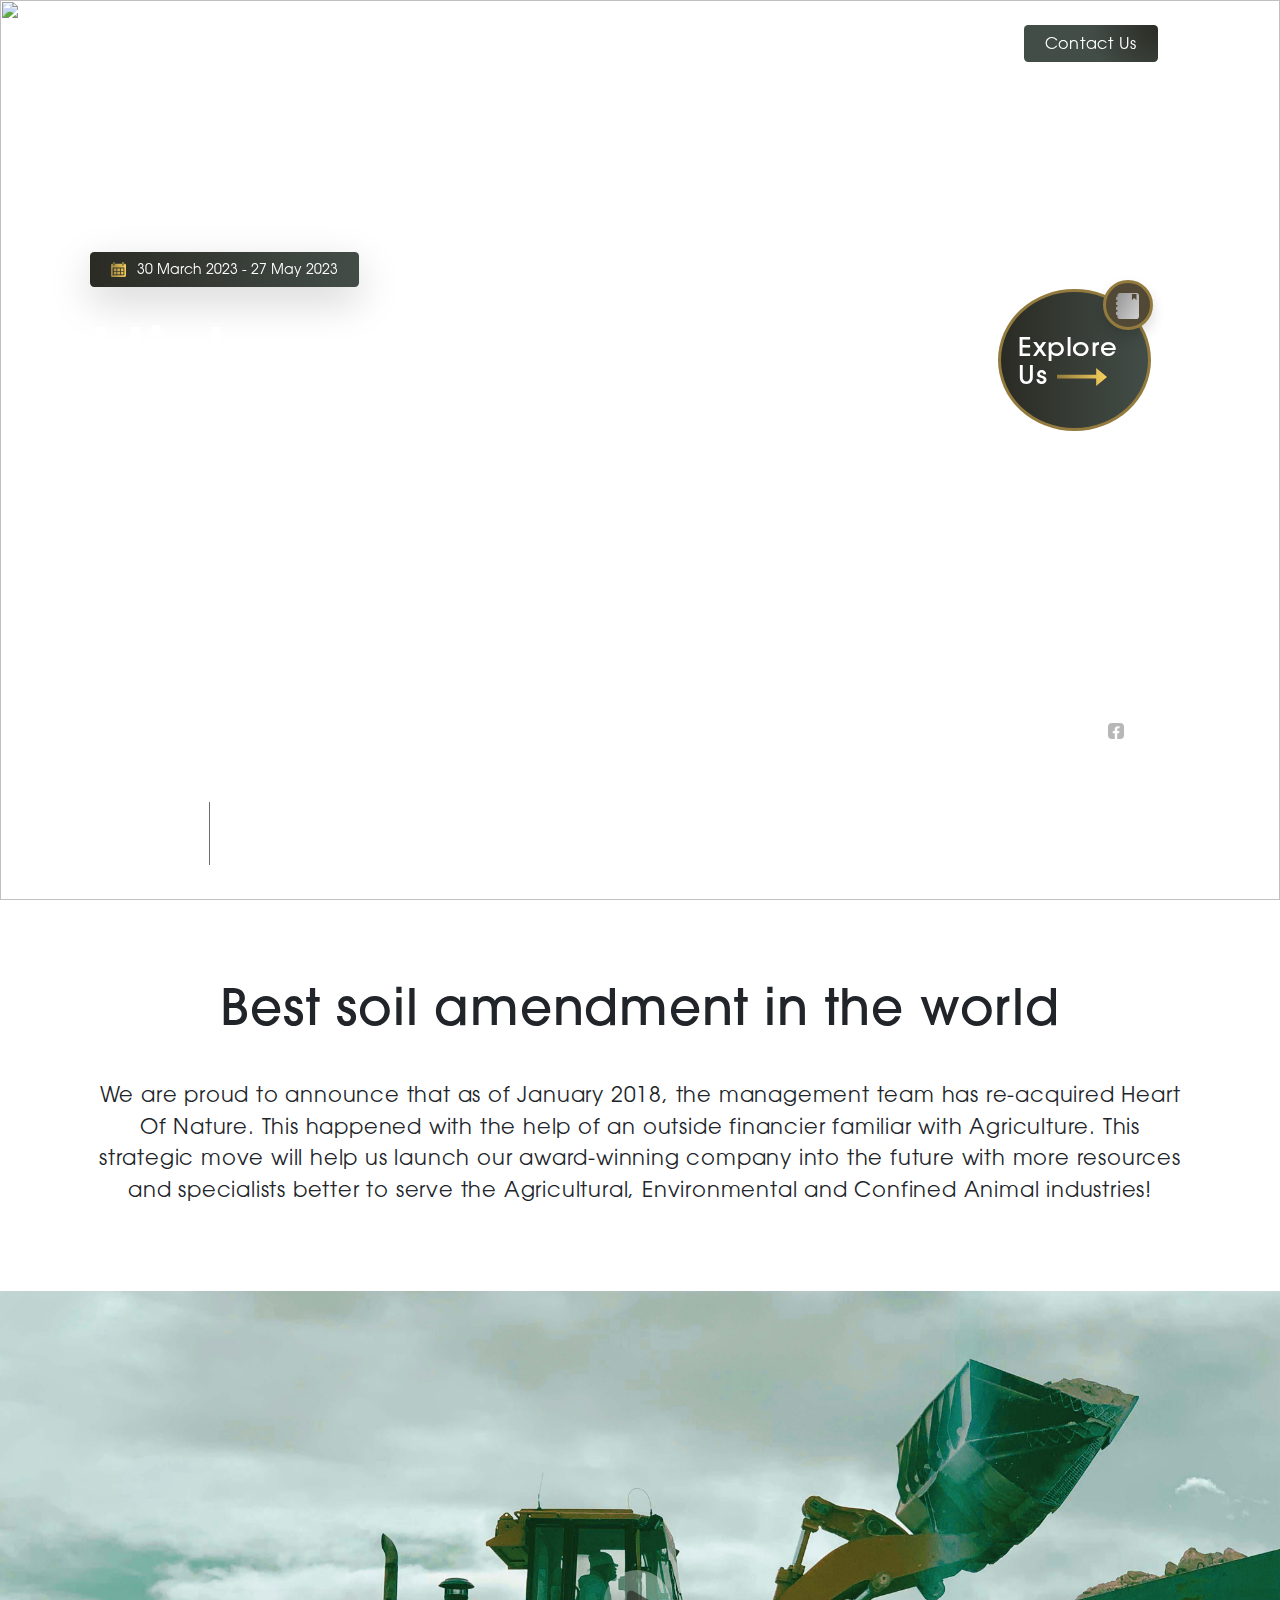
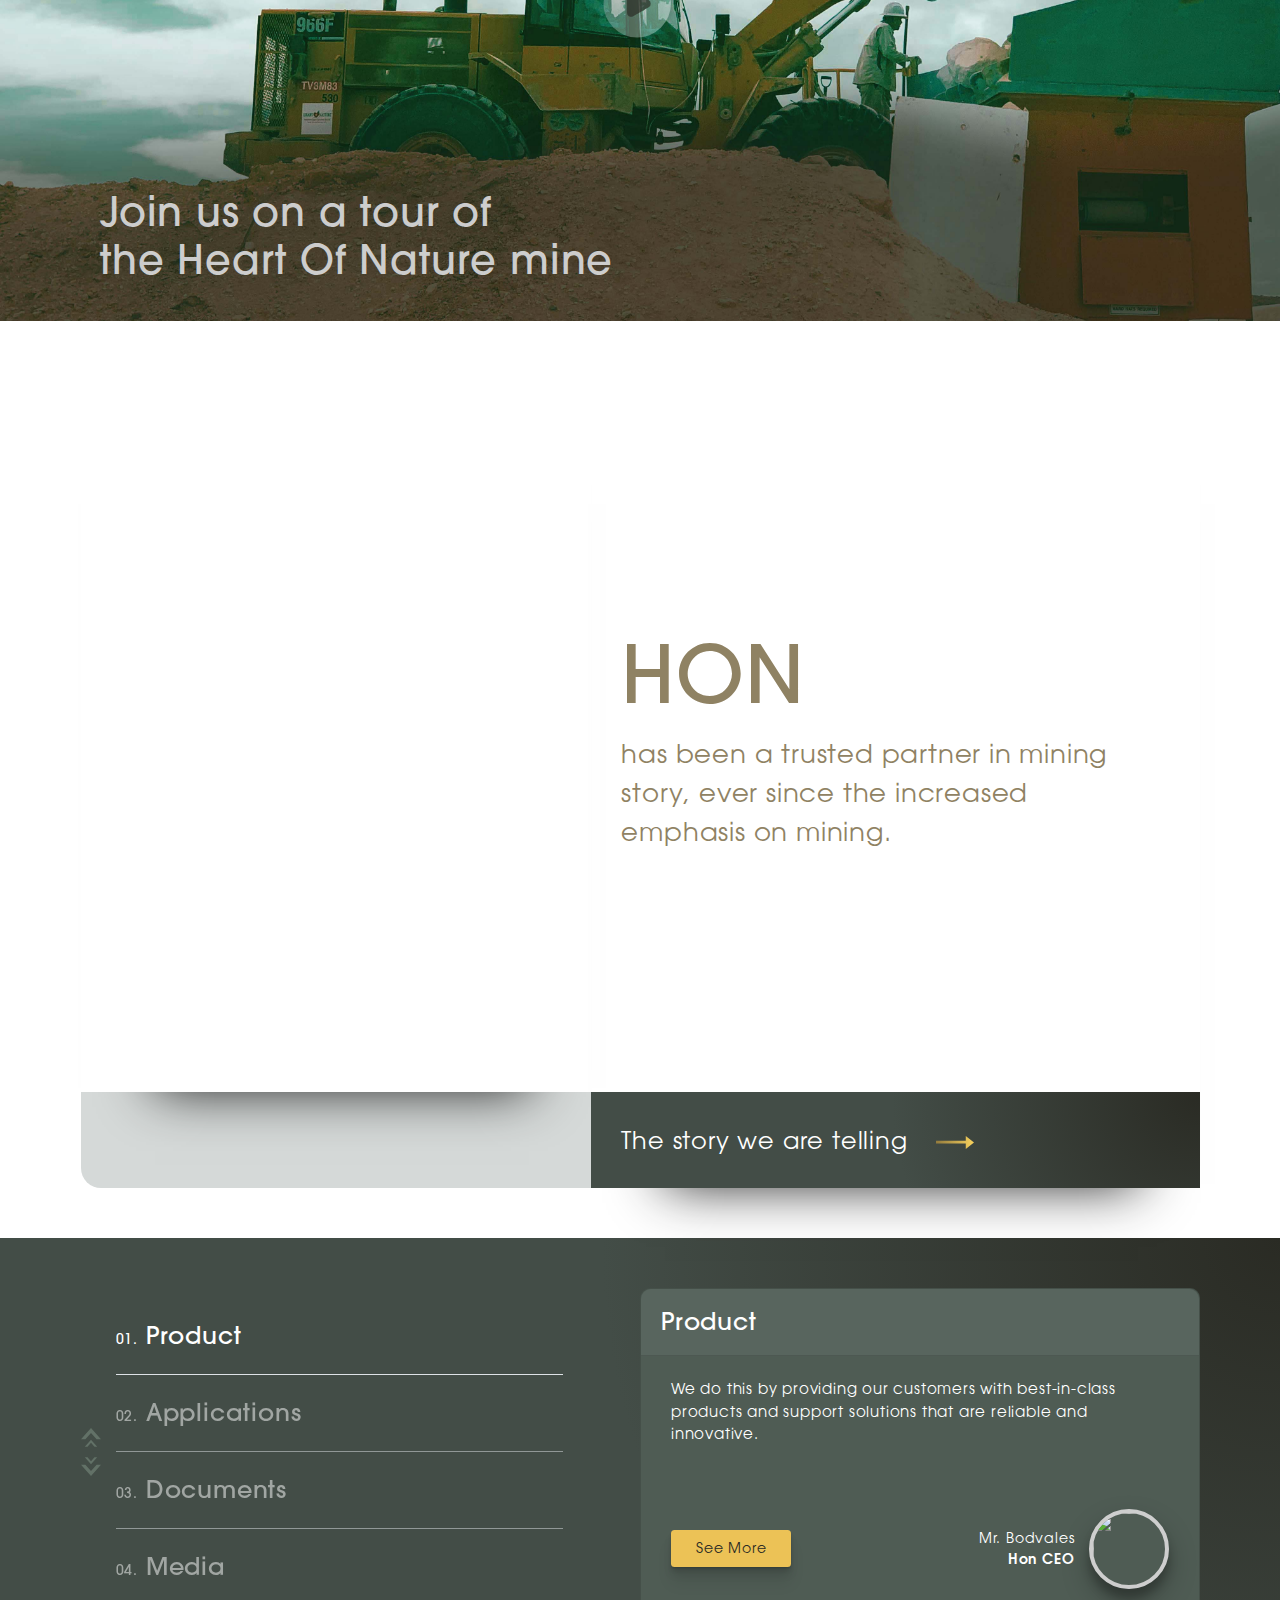
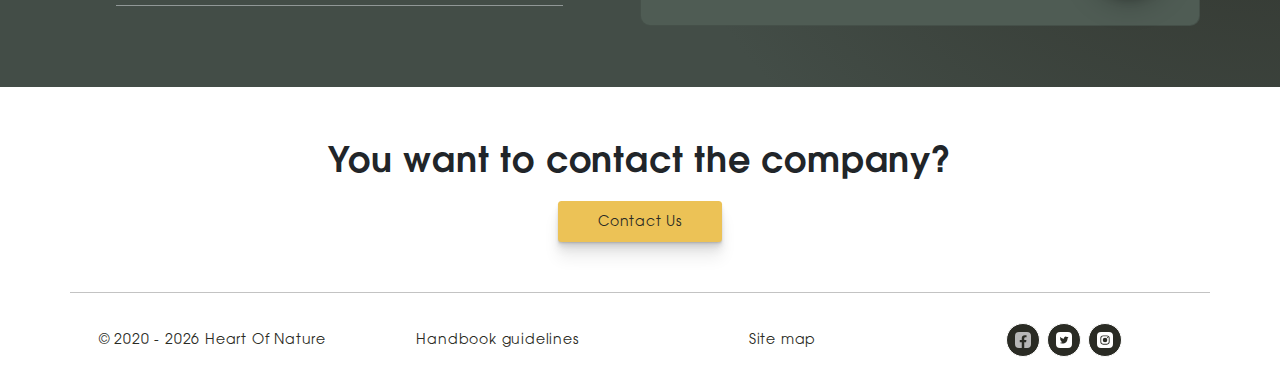
==== commit 44d4a51c: "big update content" ====
--- a/index.html
+++ b/index.html
@@ -27,7 +27,7 @@
                 <li><a href="products.html">Product</a></li>
                 <li><a href="applications.html">Applications</a></li>
                 <li><a href="media.html">Media</a></li>
-                <li><a href="documents.html">Document</a></li>
+                <li><a href="documents.html">Documents</a></li>
                 <li><a href="contact.html" class="px-4 py-2 rounded-3 btn btn-primary">
                   Contact Us
                 </a></li>
@@ -98,6 +98,58 @@
             </div>
           </div>
         </div>
+        <!-- <div class="carousel-item">
+          <img class="bd-placeholder-img" src="images/home/Image HON mine - By Sonny - May 8 2023 - 01.jpg" width="100%" height="100%" />
+          <div class="container">
+            <div class="carousel-caption custom-caption text-start d-flex justify-content-between flex-column">
+              <div class="row align-items-center">
+                <div class="col-9">
+                  <button type="button" class="px-4 py-2 mb-4 shadow-lg rounded-3 btn btn-date">
+                    <span class="me-2"><img src="images/icon/calendar.svg" alt="" width="15"></span>
+                    30 March 2023 - 27 May 2023
+                  </button>
+                  <h1 class="title-carousel">History of Nevada.</h1>
+                  <div class="sub-title">About the Heart Of Nature mine</div>
+                </div>
+                <div class="col-3">
+                  <a class="position-relative explore-button d-block text-decoration-none rounded-circle" href="about-us.html">
+                    <div class="note-icon shadow rounded-circle position-absolute text-center">
+                      <img src="images/icon/book.svg" alt="" width="23px"></span>
+                    </div>
+                    Explore <br> Us <span><img src="images/icon/long-arrow-right.svg" alt="" width="50px"></span>
+                  </a>
+                </div>
+              </div>
+              <div class="row footer-carousel align-items-end justify-content-between">
+                <div class="col-7">
+                  <div class="d-flex align-items-center">
+                    <div class="commit-text pe-4">Commit</div>
+                    <div class="custom-description">Lorem ipsum dolor sit amet consectetur adipisicing elit. Laudantium, enim suscipit quis facilis cupiditate consectetur voluptatibus tenetur veritatis dolorem! Quos excepturi alias laudantium, quas velit animi sed adipisci harum veritatis.</div>
+                  </div>
+                </div>
+                <div class="col-2 pb-4">
+                  <div class="d-flex flex-column">
+                    <div class="custom-social rounded-circle text-center">
+                      <a href="#">
+                        <img src="images/icon/facebook-square.svg" alt="" width="16">
+                      </a>
+                    </div>
+                    <div class="custom-social rounded-circle text-center mt-3">
+                      <a href="#">
+                        <img src="images/icon/twitter-square.svg" alt="" width="16">
+                      </a>
+                    </div>
+                    <div class="custom-social rounded-circle text-center mt-3">
+                      <a href="#">
+                        <img src="images/icon/instagram.svg" alt="" width="16">
+                      </a>
+                    </div>
+                  </div>
+                </div>
+              </div>
+            </div>
+          </div>
+        </div>
         <div class="carousel-item">
           <img class="bd-placeholder-img" src="images/home/Image HON mine - By Sonny - May 8 2023 - 01.jpg" width="100%" height="100%" />
           <div class="container">
@@ -149,65 +201,13 @@
               </div>
             </div>
           </div>
-        </div>
-        <div class="carousel-item">
-          <img class="bd-placeholder-img" src="images/home/Image HON mine - By Sonny - May 8 2023 - 01.jpg" width="100%" height="100%" />
-          <div class="container">
-            <div class="carousel-caption custom-caption text-start d-flex justify-content-between flex-column">
-              <div class="row align-items-center">
-                <div class="col-9">
-                  <button type="button" class="px-4 py-2 mb-4 shadow-lg rounded-3 btn btn-date">
-                    <span class="me-2"><img src="images/icon/calendar.svg" alt="" width="15"></span>
-                    30 March 2023 - 27 May 2023
-                  </button>
-                  <h1 class="title-carousel">History of Nevada.</h1>
-                  <div class="sub-title">About the Heart Of Nature mine</div>
-                </div>
-                <div class="col-3">
-                  <a class="position-relative explore-button d-block text-decoration-none rounded-circle" href="about-us.html">
-                    <div class="note-icon shadow rounded-circle position-absolute text-center">
-                      <img src="images/icon/book.svg" alt="" width="23px"></span>
-                    </div>
-                    Explore <br> Us <span><img src="images/icon/long-arrow-right.svg" alt="" width="50px"></span>
-                  </a>
-                </div>
-              </div>
-              <div class="row footer-carousel align-items-end justify-content-between">
-                <div class="col-7">
-                  <div class="d-flex align-items-center">
-                    <div class="commit-text pe-4">Commit</div>
-                    <div class="custom-description">Lorem ipsum dolor sit amet consectetur adipisicing elit. Laudantium, enim suscipit quis facilis cupiditate consectetur voluptatibus tenetur veritatis dolorem! Quos excepturi alias laudantium, quas velit animi sed adipisci harum veritatis.</div>
-                  </div>
-                </div>
-                <div class="col-2 pb-4">
-                  <div class="d-flex flex-column">
-                    <div class="custom-social rounded-circle text-center">
-                      <a href="#">
-                        <img src="images/icon/facebook-square.svg" alt="" width="16">
-                      </a>
-                    </div>
-                    <div class="custom-social rounded-circle text-center mt-3">
-                      <a href="#">
-                        <img src="images/icon/twitter-square.svg" alt="" width="16">
-                      </a>
-                    </div>
-                    <div class="custom-social rounded-circle text-center mt-3">
-                      <a href="#">
-                        <img src="images/icon/instagram.svg" alt="" width="16">
-                      </a>
-                    </div>
-                  </div>
-                </div>
-              </div>
-            </div>
-          </div>
-        </div>
-        <div class="position-absolute carousel-indicators align-items-center">
+        </div> -->
+        <!-- <div class="position-absolute carousel-indicators align-items-center">
           <span class="pe-3 number-text">01/03</span>
           <button type="button" data-bs-target="#myCarousel" data-bs-slide-to="0" class="active" aria-current="true" aria-label="Slide 1"></button>
           <button type="button" data-bs-target="#myCarousel" data-bs-slide-to="1" aria-label="Slide 2"></button>
           <button type="button" data-bs-target="#myCarousel" data-bs-slide-to="2" aria-label="Slide 3"></button>
-        </div>
+        </div> -->
       </div>
     </div>
     <!-- Mobile -->
@@ -242,6 +242,35 @@
             </div>
           </div>
         </div>
+        <!-- <div class="carousel-item">
+          <img class="bd-placeholder-img" src="images/home/Image HON mine - By Sonny - May 8 2023 - 01.jpg" width="100%" height="100%" />
+          <div class="container">
+            <div class="carousel-caption custom-caption text-start d-flex justify-content-between flex-column">
+              <div class="row align-items-center">
+                <div class="col-12">
+                  <div class="d-flex justify-content-between align-items-center">
+                    <div class="wrap-button">
+                      <button type="button" class="px-2 py-2 mb-4 shadow-lg rounded-3 btn btn-date">
+                        <span class="me-2"><img src="images/icon/calendar.svg" alt="" width="15"></span>
+                        30 March 2023 - 27 May 2023
+                      </button>
+                    </div>
+                    <a class="position-relative explore-button d-block text-decoration-none rounded-circle" href="about-us.html">
+                      <div class="note-icon shadow rounded-circle position-absolute text-center">
+                        <img src="images/icon/book.svg" alt="" width="15"></span>
+                      </div>
+                      Explore <br> Us <span><img src="images/icon/long-arrow-right.svg" alt="" width="30px"></span>
+                    </a>
+                  </div>
+                </div>
+                <div class="col-12">
+                  <h1 class="title-carousel">History of Nevada.</h1>
+                  <div class="sub-title">About the Heart Of Nature mine</div>
+                </div>
+              </div>
+            </div>
+          </div>
+        </div>
         <div class="carousel-item">
           <img class="bd-placeholder-img" src="images/home/Image HON mine - By Sonny - May 8 2023 - 01.jpg" width="100%" height="100%" />
           <div class="container">
@@ -270,36 +299,7 @@
               </div>
             </div>
           </div>
-        </div>
-        <div class="carousel-item">
-          <img class="bd-placeholder-img" src="images/home/Image HON mine - By Sonny - May 8 2023 - 01.jpg" width="100%" height="100%" />
-          <div class="container">
-            <div class="carousel-caption custom-caption text-start d-flex justify-content-between flex-column">
-              <div class="row align-items-center">
-                <div class="col-12">
-                  <div class="d-flex justify-content-between align-items-center">
-                    <div class="wrap-button">
-                      <button type="button" class="px-2 py-2 mb-4 shadow-lg rounded-3 btn btn-date">
-                        <span class="me-2"><img src="images/icon/calendar.svg" alt="" width="15"></span>
-                        30 March 2023 - 27 May 2023
-                      </button>
-                    </div>
-                    <a class="position-relative explore-button d-block text-decoration-none rounded-circle" href="about-us.html">
-                      <div class="note-icon shadow rounded-circle position-absolute text-center">
-                        <img src="images/icon/book.svg" alt="" width="15"></span>
-                      </div>
-                      Explore <br> Us <span><img src="images/icon/long-arrow-right.svg" alt="" width="30px"></span>
-                    </a>
-                  </div>
-                </div>
-                <div class="col-12">
-                  <h1 class="title-carousel">History of Nevada.</h1>
-                  <div class="sub-title">About the Heart Of Nature mine</div>
-                </div>
-              </div>
-            </div>
-          </div>
-        </div>
+        </div> -->
         <div class="position-absolute carousel-indicators align-items-center">
           <span class="pe-3 number-text">01/03</span>
           <button type="button" data-bs-target="#myCarousel" data-bs-slide-to="0" class="active" aria-current="true" aria-label="Slide 1"></button>
@@ -375,8 +375,10 @@
 
   <section class="section-tabs bg-section-dark section-home-menu">
     <div class="d-flex container tabs-custom justify-content-center pb-4 position-relative">
-      <div
-        class="col-md-6 col-12 nav nav-pills me-3 tabs-lists flex-column align-items-start wrap-tab-lists">
+      <div class="d-flex align-items-center w-100">
+        <img src="images/icon/vertical-arrows.svg" width="20" alt="" class="icon-arrows">
+        <div
+          class="col-md-6 col-12 nav nav-pills me-3 tabs-lists flex-column align-items-start wrap-tab-lists">
           <a href="#v-pills-product" class="nav-link active border-bottom text-start" data-bs-toggle="pill">
             <span class="number">01.</span> Product
           </a>
@@ -390,7 +392,7 @@
             <span class="number">04.</span> Media
           </a>
         </div>
-      <img src="images/icon/vertical-arrows.svg" width="20" alt="" class="position-absolute icon-arrows">
+      </div>
       <div class="col-md-6 col-12 tab-content">
         <div class="tab-pane fade show active" id="v-pills-product">
           <div class="card">
--- a/css/styles.css
+++ b/css/styles.css
@@ -323,6 +323,63 @@
   .container {
     margin: 0;
   }
+  .navTrigger {
+    display: block;
+  }
+  .nav-header {
+    height: 65px;
+    padding: 0;
+  }
+  .nav-header div.logo {
+    padding-left: 0;
+    margin-left: 15px;
+    line-height: 62px;
+  }
+  .nav-header div.logo a img {
+    height: 7vh;
+  }
+  .nav-header div.main_list {
+    width: 100%;
+    height: 0;
+    overflow: hidden;
+  }
+  .nav-header div.main_list ul {
+    flex-direction: column;
+    width: 100%;
+    height: 100vh;
+    right: 0;
+    left: 0;
+    bottom: 0;
+    background: linear-gradient(to right, #2a2b24, #434d47);
+    background-position: center top;
+    padding-top: 65px;
+  }
+  .nav-header div.main_list ul li {
+    width: 100%;
+    text-align: right;
+  }
+  .nav-header div.main_list ul li a {
+    text-align: center;
+    width: 100%;
+    font-size: 3rem;
+    padding: 20px;
+  }
+  .nav-header div.show_list {
+    height: auto;
+    display: none;
+    position: fixed;
+    left: 0;
+    opacity: 0.94;
+  }
+  .nav-header div.show_list a.btn {
+    width: 85%;
+    margin-top: 30px;
+    background: radial-gradient(circle at top right, #937b3d, #ecc256 50%) !important;
+    border: #937b3d !important;
+  }
+  .nav-header div.media_button {
+    display: block;
+  }
 }
 @media screen and (max-width: 768px) {
   .navTrigger {
@@ -859,6 +916,10 @@
 }
 
 /* About Us */
+.section-about-menu .tabs-custom {
+  padding-bottom: 10px;
+}
+
 .section-banner {
   color: #ffffff;
 }
@@ -901,9 +962,13 @@
     margin-top: 0;
   }
 }
+.section-company-history .owl-carousel-company-history .item-card {
+  padding: 20px;
+}
 .section-company-history .owl-carousel-company-history .item-card .wrap-content img {
   height: 300px;
   border-radius: 10px;
+  box-shadow: rgba(50, 50, 93, 0.25) 0px 3px 15px 2px, rgba(0, 0, 0, 0.3) 0px 8px 16px -8px;
 }
 .section-company-history .owl-carousel-company-history .item-card .wrap-content .insert-text {
   top: 30px;
@@ -1226,6 +1291,17 @@
 .section-development .custom-carousel-development .item-card .card {
   background: #4f5c54;
   border-radius: 10px;
+  height: 450px;
+}
+@media (min-width: 481px) and (max-width: 768px) {
+  .section-development .custom-carousel-development .item-card .card {
+    height: auto;
+  }
+}
+@media (max-width: 480px) {
+  .section-development .custom-carousel-development .item-card .card {
+    height: auto;
+  }
 }
 .section-development .custom-carousel-development .item-card .card .card-header {
   font-size: 16px;
@@ -1244,6 +1320,12 @@
 .section-development .custom-carousel-development .item-card .card .card-body img {
   border-radius: 15px;
 }
+.section-development .custom-carousel-development .item-card .card .card-body a {
+  color: #ecc256;
+}
+.section-development .custom-carousel-development .item-card .card .card-body a:hover {
+  color: #ffffff;
+}
 
 .section-employment {
   margin-top: 30px;
@@ -1324,9 +1406,9 @@
 
 .modal-company-history .show-company-detail {
   color: #2a2b24;
-  font-size: 30px;
+  font-size: 22px;
   text-decoration: none;
-  font-weight: 700;
+  font-weight: 600;
   opacity: 0.6;
 }
 .modal-company-history .show-company-detail:hover {
@@ -1345,6 +1427,7 @@
   font-weight: 400;
 }
 .modal-dialog-scrollable .modal-body {
+  height: 100vh !important;
   padding: 1rem 2rem;
 }
 .modal-dialog-scrollable .modal-body::-webkit-scrollbar {
@@ -1364,6 +1447,12 @@
   justify-content: space-between;
   padding: 1rem 2rem;
 }
+.modal-dialog-scrollable .modal-footer .custom-file {
+  padding-left: 10px;
+}
+.modal-dialog-scrollable .modal-footer .custom-file a {
+  color: #ecc256;
+}
 
 @media only screen and (max-width: 575px) {
   .modal-dialog-scrollable {
@@ -1395,6 +1484,18 @@
   }
 }
 
+.section-products .wrap-tab-lists {
+  height: 450px !important;
+  width: auto !important;
+}
+.section-products .wrap-tab-lists .nav-link {
+  width: 90% !important;
+}
+@media (max-width: 480px) {
+  .section-products .wrap-tab-lists {
+    width: 100% !important;
+  }
+}
 .section-products .container {
   margin-bottom: 20px;
 }
@@ -1437,6 +1538,19 @@
 .section-natural {
   margin-top: 30px;
 }
+@media (min-width: 481px) and (max-width: 768px) {
+  .section-natural .custom-flex {
+    flex-flow: column;
+  }
+}
+@media (max-width: 480px) {
+  .section-natural .custom-flex {
+    flex-flow: column;
+  }
+}
+.section-natural .wrap-content {
+  width: 80%;
+}
 .section-natural .wrap-left {
   width: 100%;
   gap: 7px;
@@ -1471,11 +1585,6 @@
 }
 .section-natural img {
   border-radius: 15px;
-}
-@media (max-width: 480px) {
-  .section-natural img {
-    border-radius: 35px;
-  }
 }
 @media (min-width: 481px) and (max-width: 768px) {
   .section-natural .wrap-content {
@@ -2137,6 +2246,16 @@
   height: auto !important;
 }
 
+.modal-policy .modal-body {
+  word-break: break-all;
+}
+.modal-policy .modal-body a {
+  color: #ffffff !important;
+}
+.modal-policy .modal-body a:hover {
+  color: #ecc256 !important;
+}
+
 /* End Handbook guidelines */
 /* Shared */
 .bg-section-dark {
@@ -2178,12 +2297,14 @@
 }
 .section-tabs .tabs-custom .wrap-tab-lists {
   overflow: auto;
-  height: 500px;
+  height: auto;
   flex-flow: column;
+  width: 100%;
 }
 @media (max-width: 480px) {
   .section-tabs .tabs-custom .wrap-tab-lists {
     height: 300px !important;
+    padding-right: 10px;
   }
 }
 .section-tabs .tabs-custom .wrap-tab-lists::-webkit-scrollbar {
@@ -2205,7 +2326,7 @@
   border-radius: 0;
   color: #ffffff;
   opacity: 0.5;
-  padding: 25px 0;
+  padding: 20px 0;
 }
 @media (max-width: 480px) {
   .section-tabs .tabs-custom .tabs-lists .nav-link {
@@ -2232,20 +2353,13 @@
   border-bottom: 1px solid #ffffff;
 }
 .section-tabs .tabs-custom .icon-arrows {
-  left: -55px;
-  top: 40%;
-}
-@media (min-width: 481px) and (max-width: 768px) {
+  margin-right: 15px;
+}
+@media (max-width: 480px) {
   .section-tabs .tabs-custom .icon-arrows {
-    top: 16%;
-    left: -30px;
-  }
-}
-@media (max-width: 480px) {
-  .section-tabs .tabs-custom .icon-arrows {
-    top: 10%;
-    left: -15px;
-    width: 12px;
+    margin-right: 15px;
+    margin-left: -20px;
+    width: 14px;
   }
 }
 .section-tabs .tabs-custom .tab-content {
@@ -2421,10 +2535,10 @@
   white-space: nowrap;
 }
 .custom-tabs .nav-pills::-webkit-scrollbar {
-  height: 4px;
+  height: 6px;
 }
 .custom-tabs .nav-pills::-webkit-scrollbar-track {
-  background: #b8b8b8;
+  background: #d4d4d4;
 }
 .custom-tabs .nav-pills::-webkit-scrollbar-thumb {
   background: #888;
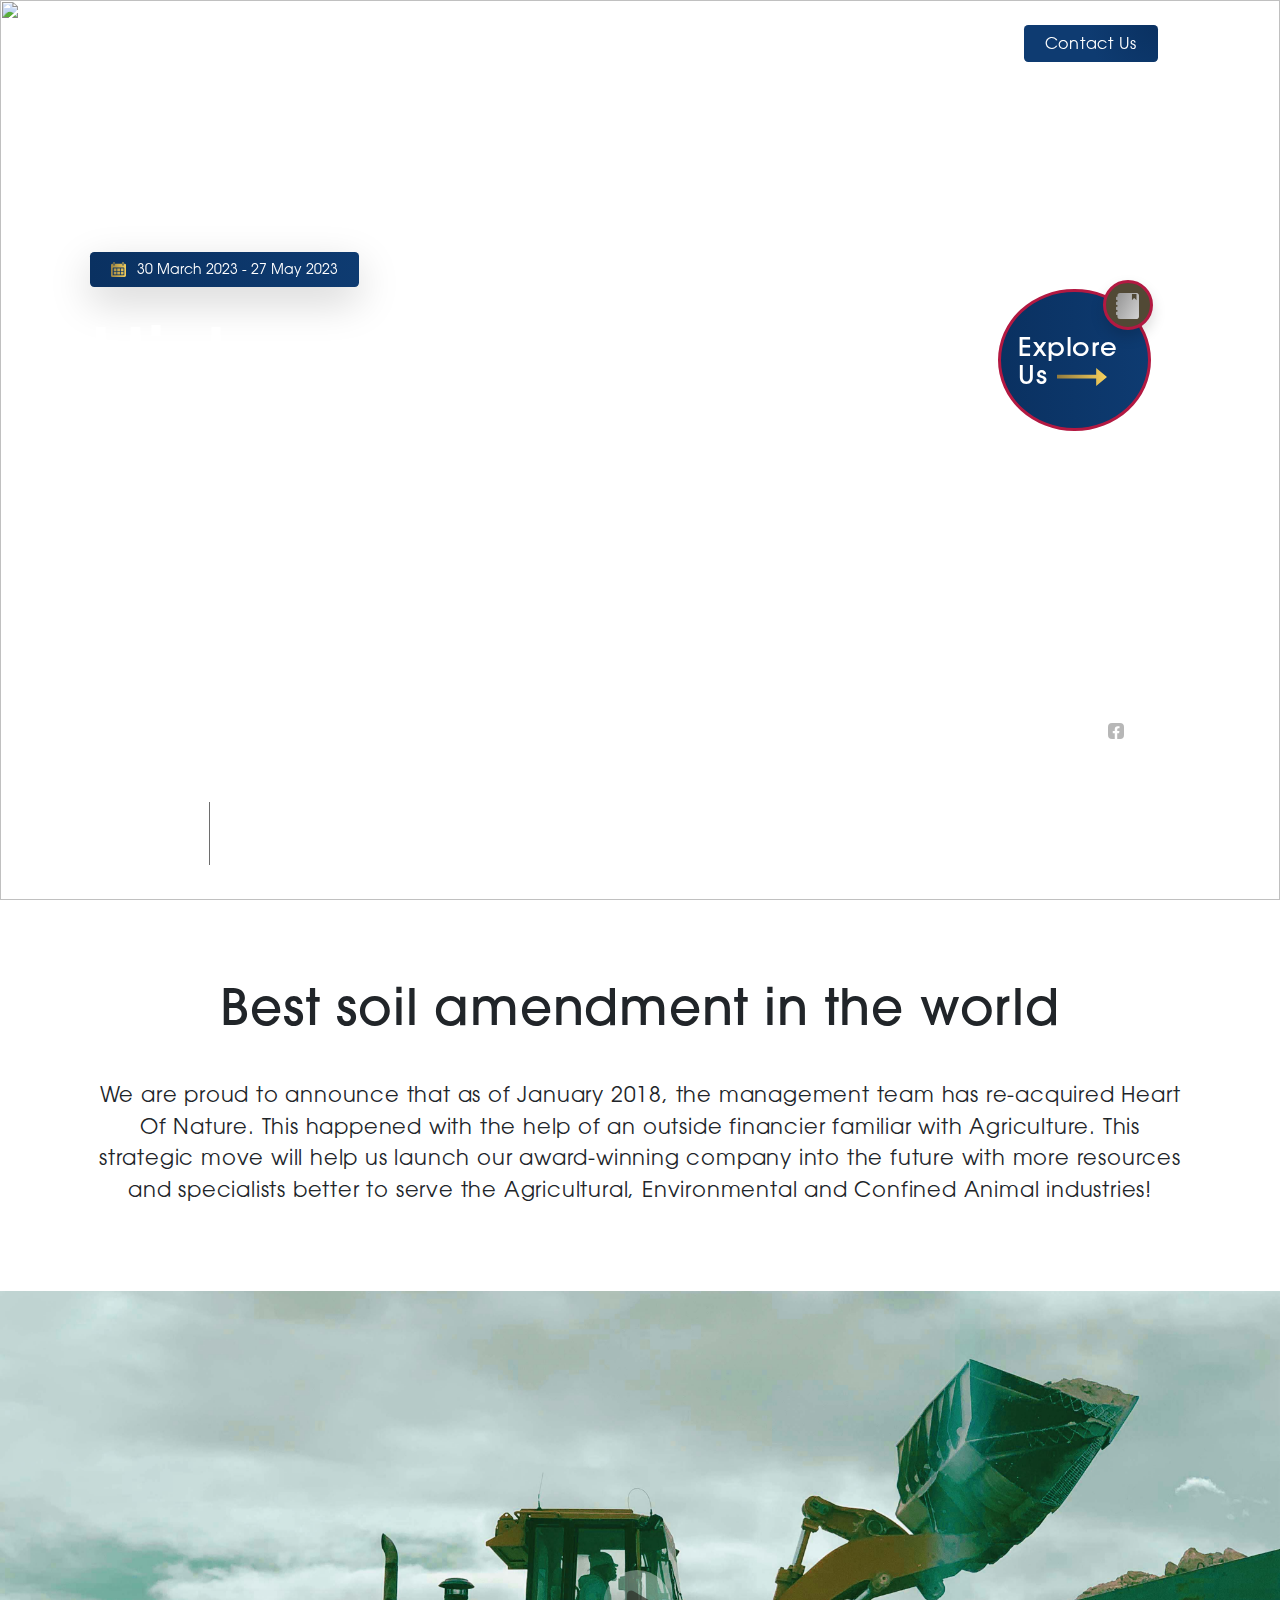
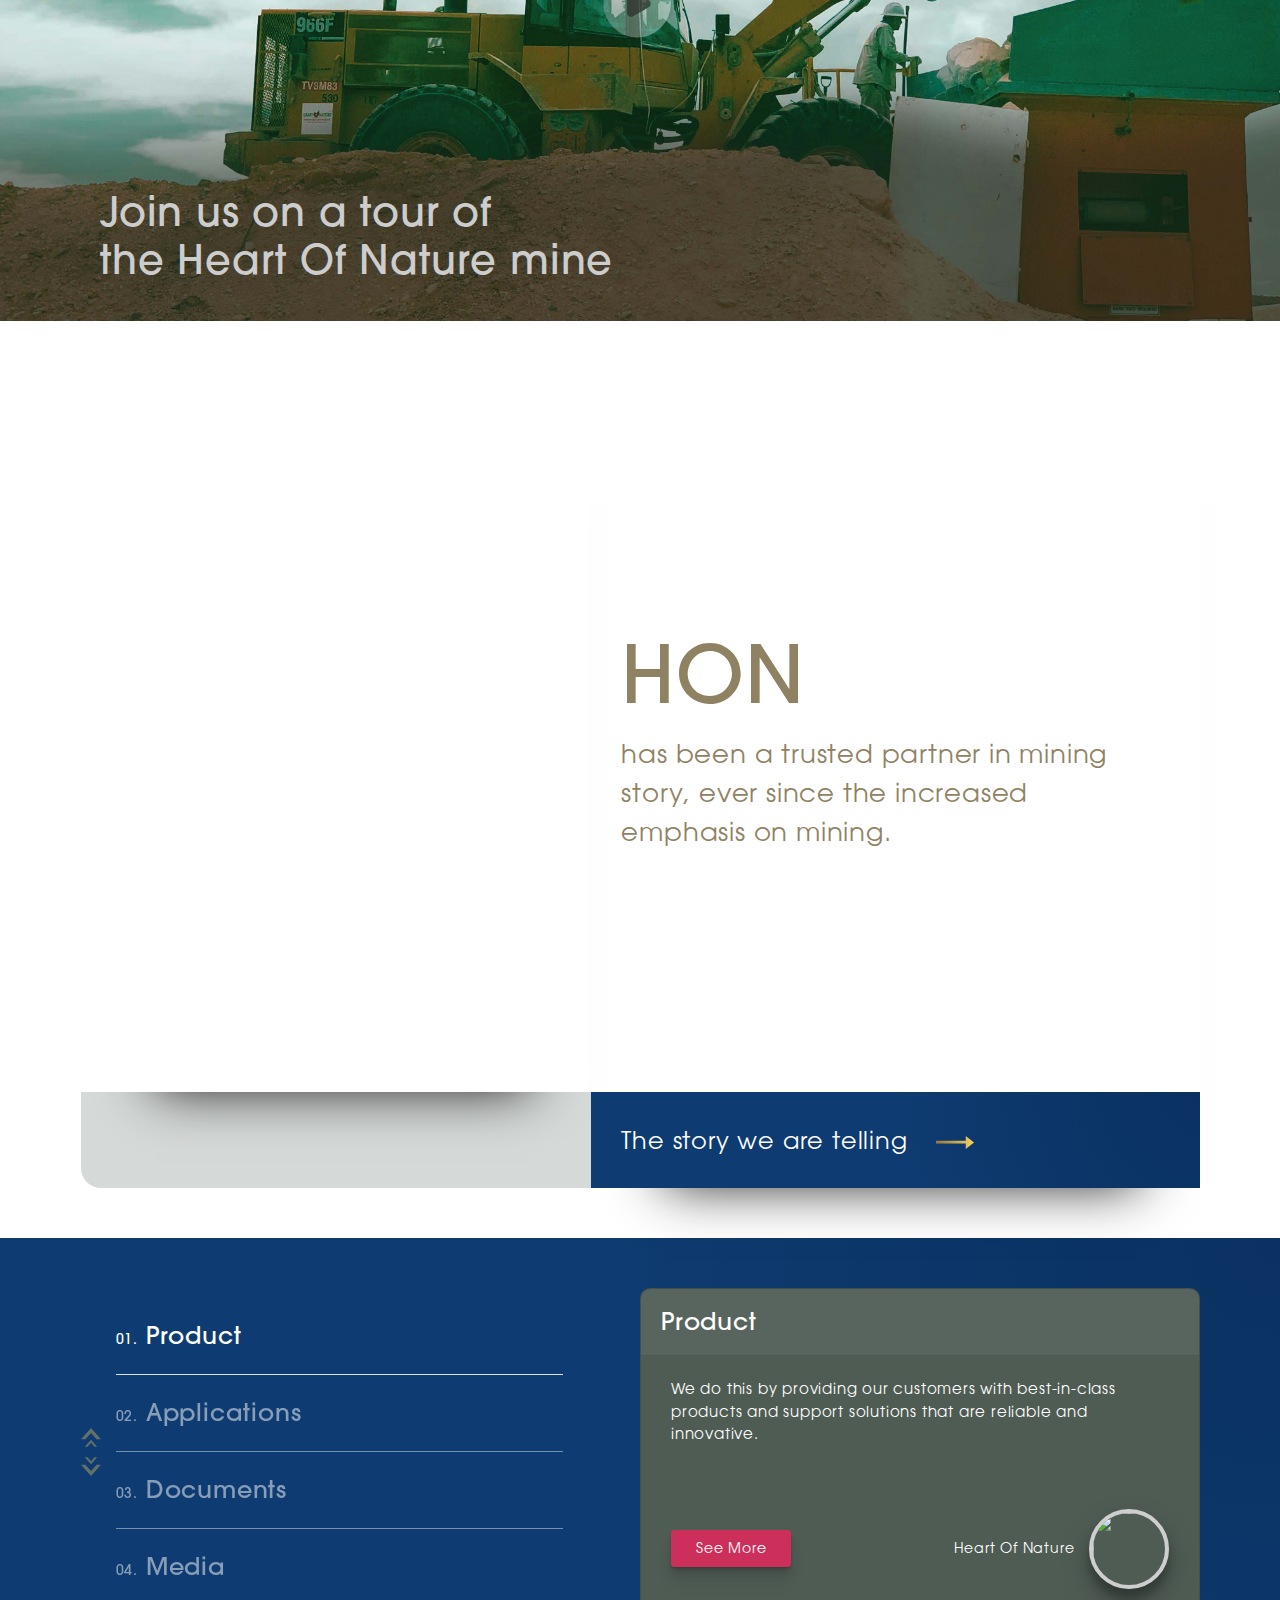
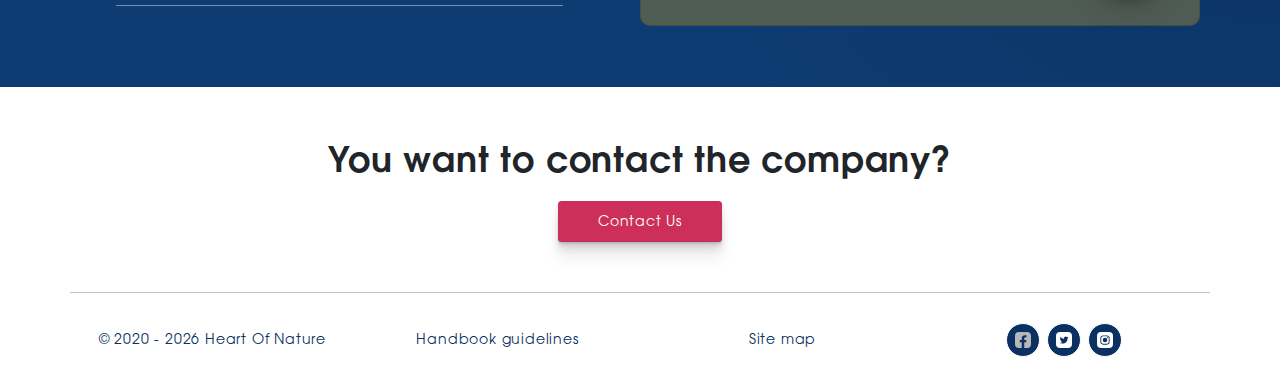
==== commit 98c56bc6: "[update] theme color" ====
--- a/index.html
+++ b/index.html
@@ -23,8 +23,8 @@
         </div>
         <div id="mainListDiv" class="main_list">
             <ul class="navlinks">
-                <li><a href="about-us.html">About</a></li>
-                <li><a href="products.html">Product</a></li>
+                <li><a href="about-us.html">About Us</a></li>
+                <li><a href="products.html">Products</a></li>
                 <li><a href="applications.html">Applications</a></li>
                 <li><a href="media.html">Media</a></li>
                 <li><a href="documents.html">Documents</a></li>
@@ -409,8 +409,8 @@
                 <a href="products.html" class="btn btn-see-more">See More</a>
                 <div class="profile d-flex align-items-center">
                   <div class="info text-end me-3">
-                    <div class="name">Mr. Bodvales</div>
-                    <div class="possition fw-bold">Hon CEO</div>
+                    <div class="name">Heart Of Nature</div>
+                    <!-- <div class="possition fw-bold">Hon CEO</div> -->
                   </div>
                   <div class="avatar">
                     <img src="images/home/Image HON mine 02 - By Sonny - May 8 2023 - 03.jpg" alt="" class="rounded-circle" width="80" height="80">
@@ -434,8 +434,8 @@
                 <a href="applications.html" class="btn btn-see-more">See More</a>
                 <div class="profile d-flex align-items-center">
                   <div class="info text-end me-3">
-                    <div class="name">Mr. Bodvales</div>
-                    <div class="possition fw-bold">Hon CEO</div>
+                    <div class="name">Heart Of Nature</div>
+                    <!-- <div class="possition fw-bold">Hon CEO</div> -->
                   </div>
                   <div class="avatar">
                     <img src="images/home/Image HON mine 02 - By Sonny - May 8 2023 - 03.jpg" alt="" class="rounded-circle" width="80" height="80">
@@ -459,8 +459,8 @@
                 <a href="documents.html" class="btn btn-see-more">See More</a>
                 <div class="profile d-flex align-items-center">
                   <div class="info text-end me-3">
-                    <div class="name">Mr. Bodvales</div>
-                    <div class="possition fw-bold">Hon CEO</div>
+                    <div class="name">Heart Of Nature</div>
+                    <!-- <div class="possition fw-bold">Hon CEO</div> -->
                   </div>
                   <div class="avatar">
                     <img src="images/home/Image HON mine 02 - By Sonny - May 8 2023 - 03.jpg" alt="" class="rounded-circle" width="80" height="80">
@@ -484,8 +484,8 @@
                 <a href="media.html" class="btn btn-see-more">See More</a>
                 <div class="profile d-flex align-items-center">
                   <div class="info text-end me-3">
-                    <div class="name">Mr. Bodvales</div>
-                    <div class="possition fw-bold">Hon CEO</div>
+                    <div class="name">Heart Of Nature</div>
+                    <!-- <div class="possition fw-bold">Hon CEO</div> -->
                   </div>
                   <div class="avatar">
                     <img src="images/home/Image HON mine 02 - By Sonny - May 8 2023 - 03.jpg" alt="" class="rounded-circle" width="80" height="80">
--- a/css/styles.css
+++ b/css/styles.css
@@ -118,6 +118,14 @@
   font-weight: 900;
   font-style: italic;
 }
+@-webkit-keyframes inM {
+  50% {
+    -webkit-transform: rotate(0deg);
+  }
+  100% {
+    -webkit-transform: rotate(45deg);
+  }
+}
 @keyframes inM {
   50% {
     transform: rotate(0deg);
@@ -126,6 +134,14 @@
     transform: rotate(45deg);
   }
 }
+@-webkit-keyframes outM {
+  50% {
+    -webkit-transform: rotate(0deg);
+  }
+  100% {
+    -webkit-transform: rotate(45deg);
+  }
+}
 @keyframes outM {
   50% {
     transform: rotate(0deg);
@@ -134,6 +150,17 @@
     transform: rotate(45deg);
   }
 }
+@-webkit-keyframes inT {
+  0% {
+    -webkit-transform: translateY(0px) rotate(0deg);
+  }
+  50% {
+    -webkit-transform: translateY(9px) rotate(0deg);
+  }
+  100% {
+    -webkit-transform: translateY(9px) rotate(135deg);
+  }
+}
 @keyframes inT {
   0% {
     transform: translateY(0px) rotate(0deg);
@@ -145,6 +172,17 @@
     transform: translateY(9px) rotate(135deg);
   }
 }
+@-webkit-keyframes outT {
+  0% {
+    -webkit-transform: translateY(0px) rotate(0deg);
+  }
+  50% {
+    -webkit-transform: translateY(9px) rotate(0deg);
+  }
+  100% {
+    -webkit-transform: translateY(9px) rotate(135deg);
+  }
+}
 @keyframes outT {
   0% {
     transform: translateY(0px) rotate(0deg);
@@ -156,6 +194,17 @@
     transform: translateY(9px) rotate(135deg);
   }
 }
+@-webkit-keyframes inBtm {
+  0% {
+    -webkit-transform: translateY(0px) rotate(0deg);
+  }
+  50% {
+    -webkit-transform: translateY(-9px) rotate(0deg);
+  }
+  100% {
+    -webkit-transform: translateY(-9px) rotate(135deg);
+  }
+}
 @keyframes inBtm {
   0% {
     transform: translateY(0px) rotate(0deg);
@@ -165,6 +214,17 @@
   }
   100% {
     transform: translateY(-9px) rotate(135deg);
+  }
+}
+@-webkit-keyframes outBtm {
+  0% {
+    -webkit-transform: translateY(0px) rotate(0deg);
+  }
+  50% {
+    -webkit-transform: translateY(-9px) rotate(0deg);
+  }
+  100% {
+    -webkit-transform: translateY(-9px) rotate(135deg);
   }
 }
 @keyframes outBtm {
@@ -197,6 +257,7 @@
   text-align: center;
   padding-top: 0.5rem;
   padding-bottom: 0.5rem;
+  -webkit-transition: all 0.4s ease;
   transition: all 0.4s ease;
   z-index: 999;
 }
@@ -230,10 +291,9 @@
   padding: 0;
 }
 .nav-header div.main_list ul li {
-  width: auto;
-  height: 65px;
+  position: relative;
   padding: 0;
-  padding-right: 3rem;
+  margin-right: 3rem;
 }
 .nav-header div.main_list ul li a {
   text-decoration: none;
@@ -243,34 +303,66 @@
   opacity: 1;
 }
 .nav-header div.main_list ul li a.active {
-  color: #ecc256;
+  color: #cc305a;
+  font-weight: 600;
+}
+.nav-header div.main_list ul li a.active:before {
+  width: 100%;
 }
 .nav-header div.main_list ul li a.btn {
   line-height: normal;
 }
 .nav-header div.main_list ul li a.btn.btn-primary {
-  background: radial-gradient(circle at top right, #2a2b24, #434d47 50%);
-  border: #2a2b24;
+  background: radial-gradient(circle at top right, #0a3161, #0e3b71 50%);
+  border: #0a3161;
 }
 .nav-header div.main_list ul li a:hover {
-  color: #ecc256;
+  color: #cc305a;
+  font-weight: 600;
+}
+.nav-header div.main_list ul li a:hover:before {
+  width: 100%;
+}
+.nav-header div.main_list ul li a.btn:hover {
+  color: #ffffff;
+  font-weight: 400;
+}
+.nav-header div.main_list ul li a.btn:before {
+  width: 0;
 }
 
 .affix {
   padding: 0;
-  background: linear-gradient(to right, #2a2b24, #434d47);
+  background: linear-gradient(to right, #0a3161, #0e3b71);
   opacity: 0.9;
 }
 .affix div.logo a img {
   height: 65px;
 }
+.affix div.main_list ul li a:before {
+  content: "";
+  position: absolute;
+  bottom: 0;
+  left: 0;
+  right: 0;
+  width: 0;
+  height: 2px;
+  margin: auto;
+  display: block;
+  background-color: #E91E63;
+  -webkit-transition: 0.5s ease;
+  -moz-transition: 0.5s ease;
+  -ms-transition: 0.5s ease;
+  -o-transition: 0.5s ease;
+  transition: 0.5s ease;
+}
 .affix .btn.btn-primary {
-  background: radial-gradient(circle at top right, #937b3d, #ecc256 50%) !important;
-  border: #937b3d !important;
+  background: radial-gradient(circle at top right, #b31942, #cc305a 50%) !important;
+  border: #b31942 !important;
   opacity: 1;
 }
 .affix .btn.btn-primary:hover {
-  color: #2a2b24;
+  color: #ffffff;
 }
 
 .navTrigger {
@@ -293,29 +385,38 @@
   height: 4px;
 }
 .navTrigger i:nth-child(1) {
+  -webkit-animation: outT 0.8s backwards;
   animation: outT 0.8s backwards;
+  -webkit-animation-direction: reverse;
   animation-direction: reverse;
 }
 .navTrigger i:nth-child(2) {
   margin: 5px 0;
+  -webkit-animation: outM 0.8s backwards;
   animation: outM 0.8s backwards;
+  -webkit-animation-direction: reverse;
   animation-direction: reverse;
 }
 .navTrigger i:nth-child(3) {
+  -webkit-animation: outBtm 0.8s backwards;
   animation: outBtm 0.8s backwards;
+  -webkit-animation-direction: reverse;
   animation-direction: reverse;
 }
 
 .navTrigger.active i {
-  background-color: #ecc256;
+  background-color: #cc305a;
 }
 .navTrigger.active i:nth-child(1) {
+  -webkit-animation: inT 0.8s forwards;
   animation: inT 0.8s forwards;
 }
 .navTrigger.active i:nth-child(2) {
+  -webkit-animation: inM 0.8s forwards;
   animation: inM 0.8s forwards;
 }
 .navTrigger.active i:nth-child(3) {
+  -webkit-animation: inBtm 0.8s forwards;
   animation: inBtm 0.8s forwards;
 }
 
@@ -350,7 +451,7 @@
     right: 0;
     left: 0;
     bottom: 0;
-    background: linear-gradient(to right, #2a2b24, #434d47);
+    background: linear-gradient(to right, #0a3161, #0e3b71);
     background-position: center top;
     padding-top: 65px;
   }
@@ -374,8 +475,8 @@
   .nav-header div.show_list a.btn {
     width: 85%;
     margin-top: 30px;
-    background: radial-gradient(circle at top right, #937b3d, #ecc256 50%) !important;
-    border: #937b3d !important;
+    background: radial-gradient(circle at top right, #b31942, #cc305a 50%) !important;
+    border: #b31942 !important;
   }
   .nav-header div.media_button {
     display: block;
@@ -409,13 +510,14 @@
     right: 0;
     left: 0;
     bottom: 0;
-    background: linear-gradient(to right, #2a2b24, #434d47);
+    background: linear-gradient(to right, #0a3161, #0e3b71);
     background-position: center top;
     padding-top: 65px;
   }
   .nav-header div.main_list ul li {
     width: 100%;
     text-align: right;
+    padding-right: 20px;
   }
   .nav-header div.main_list ul li a {
     text-align: center;
@@ -423,21 +525,27 @@
     font-size: 3rem;
     padding: 20px;
   }
+  .nav-header div.main_list ul li a.active:before, .nav-header div.main_list ul li a:hover:before {
+    width: 0;
+  }
   .nav-header div.show_list {
     height: auto;
     display: none;
     position: fixed;
     left: 0;
-    opacity: 0.94;
+    opacity: 1;
   }
   .nav-header div.show_list a.btn {
-    width: 85%;
+    width: 80%;
     margin-top: 30px;
-    background: radial-gradient(circle at top right, #937b3d, #ecc256 50%) !important;
-    border: #937b3d !important;
+    background: radial-gradient(circle at top right, #b31942, #cc305a 50%) !important;
+    border: #b31942 !important;
   }
   .nav-header div.media_button {
     display: block;
+  }
+  .affix {
+    opacity: 1;
   }
 }
 /* Carousel base class */
@@ -507,13 +615,11 @@
   color: #ffffff;
   font-size: 26px;
   font-weight: 600;
-  border: 3px solid #937b3d;
-  width: -moz-max-content;
+  border: 3px solid #b31942;
   width: max-content;
-  height: -moz-max-content;
   height: max-content;
   padding: 40px 30px 40px 17px;
-  background: linear-gradient(to right, #2a2b24, #434d47);
+  background: linear-gradient(to right, #0a3161, #0e3b71);
   line-height: 2rem;
 }
 @media (max-width: 480px) {
@@ -532,7 +638,7 @@
 }
 .custom-caption .explore-button .note-icon {
   background: #514935;
-  border: 3px solid #937b3d;
+  border: 3px solid #b31942;
   width: 50px;
   height: 50px;
   line-height: 40px;
@@ -558,7 +664,7 @@
   }
 }
 .custom-caption .btn-date {
-  background: linear-gradient(to right, #2a2b24, #434d47);
+  background: linear-gradient(to right, #0a3161, #0e3b71);
   border: none;
   color: #ffffff;
 }
@@ -592,7 +698,7 @@
   color: #ffffff;
 }
 .carousel-indicators .active {
-  background: #ecc256;
+  background: #cc305a;
   background-clip: padding-box;
 }
 @media (max-width: 480px) {
@@ -830,7 +936,7 @@
   }
 }
 .section-story .text-story {
-  background: radial-gradient(circle at top right, #2a2b24, #434d47 50%);
+  background: radial-gradient(circle at top right, #0a3161, #0e3b71 50%);
   color: #ffffff;
   padding: 30px;
   font-size: 24px;
@@ -847,7 +953,7 @@
   text-decoration-line: none;
 }
 .section-story .text-story a:hover {
-  color: #ecc256;
+  color: #cc305a;
 }
 
 .section-home-menu .wrap-tab-lists {
@@ -861,8 +967,8 @@
   font-weight: 700;
 }
 .section-contact .button-contact {
-  background: #ecc256;
-  color: #2a2b24;
+  background: #cc305a;
+  color: #ffffff;
   border: none;
   padding: 10px 40px;
   box-shadow: rgba(0, 0, 0, 0.07) 0px 1px 1px, rgba(0, 0, 0, 0.07) 0px 2px 2px, rgba(0, 0, 0, 0.07) 0px 4px 4px, rgba(0, 0, 0, 0.07) 0px 8px 8px, rgba(0, 0, 0, 0.07) 0px 16px 16px;
@@ -870,7 +976,7 @@
 
 footer {
   padding-bottom: 30px;
-  color: #2a2b24;
+  color: #0a3161;
   margin-top: 50px;
 }
 footer .container {
@@ -879,18 +985,18 @@
 }
 footer .container a {
   text-decoration: none;
-  color: #2a2b24;
+  color: #0a3161;
   font-weight: 400;
 }
 footer .container a:hover {
-  color: #ecc256;
+  color: #cc305a;
 }
 footer .container .social {
   width: 34px;
   height: 34px;
   border: 0.5px solid #ffffff;
   line-height: 30px;
-  background: #2a2b24;
+  background: #0a3161;
 }
 @media (max-width: 480px) {
   footer .container .custom-gap-3 {
@@ -904,7 +1010,7 @@
 }
 
 .footer-black {
-  background: radial-gradient(circle at top right, #2a2b24, #434d47 50%);
+  background: radial-gradient(circle at top right, #0a3161, #0e3b71 50%);
   color: #ffffff;
   padding-top: 30px;
 }
@@ -912,7 +1018,7 @@
   color: #ffffff;
 }
 .footer-black .container a:hover {
-  color: #ecc256;
+  color: #cc305a;
 }
 
 /* About Us */
@@ -987,7 +1093,7 @@
 
 .section-leadership {
   margin-top: 30px;
-  background: radial-gradient(circle at top right, #2a2b24, #434d47 50%);
+  background: radial-gradient(circle at top right, #0a3161, #0e3b71 50%);
 }
 .section-leadership .container {
   padding-top: 35px;
@@ -1072,7 +1178,7 @@
 }
 .section-business .card-leadership .left-leadership .custom-card-3 .img-card-3 {
   border-radius: 15px;
-  width: 350px;
+  width: 400px;
   height: 450px;
   box-shadow: rgba(0, 0, 0, 0.5) 5px 8px 22px -11px;
 }
@@ -1102,22 +1208,6 @@
     text-align: left;
   }
 }
-.section-business .owl-nav {
-  margin-top: 20px;
-  display: block;
-}
-.section-business .owl-nav button.owl-next, .section-business .owl-nav button.owl-prev {
-  padding: 4px 12px !important;
-  font-size: 16px;
-  margin: 10px;
-}
-.section-business .owl-nav button.owl-next:hover, .section-business .owl-nav button.owl-prev:hover {
-  background: #ecc256;
-  color: #2a2b24;
-}
-.section-business .owl-dots {
-  display: none;
-}
 
 .business-detail .card-leadership .left-leadership {
   height: 35rem !important;
@@ -1176,7 +1266,7 @@
   left: 10px;
 }
 .business-detail .text-story {
-  background: radial-gradient(circle at top right, #2a2b24, #434d47 50%);
+  background: radial-gradient(circle at top right, #0a3161, #0e3b71 50%);
   color: #fff;
   padding: 20px;
   font-size: 24px;
@@ -1192,12 +1282,12 @@
   text-decoration-line: none;
 }
 .business-detail .text-story a:hover {
-  color: #937b3d;
+  color: #b31942;
 }
 
 .section-respond {
   margin-top: 30px;
-  background: radial-gradient(circle at top right, #2a2b24, #434d47 50%);
+  background: radial-gradient(circle at top right, #0a3161, #0e3b71 50%);
   color: #ffffff;
 }
 .section-respond .container {
@@ -1321,7 +1411,7 @@
   border-radius: 15px;
 }
 .section-development .custom-carousel-development .item-card .card .card-body a {
-  color: #ecc256;
+  color: #cc305a;
 }
 .section-development .custom-carousel-development .item-card .card .card-body a:hover {
   color: #ffffff;
@@ -1329,7 +1419,7 @@
 
 .section-employment {
   margin-top: 30px;
-  background: radial-gradient(circle at top right, #2a2b24, #434d47 50%);
+  background: radial-gradient(circle at top right, #0a3161, #0e3b71 50%);
   color: #ffffff;
 }
 .section-employment .container {
@@ -1359,7 +1449,7 @@
   }
 }
 .section-employment .description {
-  padding-top: 80px;
+  padding-top: 30px;
   font-size: 15px;
   font-weight: 300;
 }
@@ -1405,14 +1495,14 @@
 }
 
 .modal-company-history .show-company-detail {
-  color: #2a2b24;
+  color: #0a3161;
   font-size: 22px;
   text-decoration: none;
   font-weight: 600;
   opacity: 0.6;
 }
 .modal-company-history .show-company-detail:hover {
-  color: #2a2b24;
+  color: #0a3161;
   opacity: 0.8;
 }
 .modal-company-history .wrap-company-detail .company-title {
@@ -1451,7 +1541,7 @@
   padding-left: 10px;
 }
 .modal-dialog-scrollable .modal-footer .custom-file a {
-  color: #ecc256;
+  color: #cc305a;
 }
 
 @media only screen and (max-width: 575px) {
@@ -1530,6 +1620,9 @@
     margin-bottom: 20px;
   }
 }
+.section-products .custom-img-product img {
+  width: 200px;
+}
 .section-products .action {
   padding-top: 0px !important;
   margin-top: 0px !important;
@@ -1600,7 +1693,7 @@
   font-weight: 700;
 }
 .section-natural .wrap-button {
-  background: radial-gradient(circle at top right, #2a2b24, #434d47 50%);
+  background: radial-gradient(circle at top right, #0a3161, #0e3b71 50%);
   color: #fff !important;
   padding: 15px 40px;
 }
@@ -1615,7 +1708,7 @@
   }
 }
 .section-natural .wrap-button a:hover {
-  color: #ecc256;
+  color: #cc305a;
 }
 
 .section-product-collapse {
@@ -1627,15 +1720,16 @@
 }
 @media (max-width: 480px) {
   .section-product-collapse .product-item .border-bottom {
-    border-bottom: 2px solid #434d47 !important;
+    border-bottom: 2px solid #0e3b71 !important;
   }
 }
 .section-product-collapse .product-item .link-product-detail {
-  color: #2a2b24;
+  color: #0a3161;
   font-size: 24px;
   text-decoration: none;
   font-weight: 600;
   opacity: 0.8;
+  display: block;
 }
 @media (max-width: 480px) {
   .section-product-collapse .product-item .link-product-detail {
@@ -1651,7 +1745,7 @@
   }
 }
 .section-product-collapse .product-item .link-product-detail:hover {
-  color: #2a2b24;
+  color: #0a3161;
   opacity: 1;
 }
 .section-product-collapse .product-item .wrap-product-detail {
@@ -1733,7 +1827,7 @@
   text-decoration: none;
 }
 .product-line-detail .product-content .list-attachments .attachment-text:hover {
-  color: #ecc256;
+  color: #cc305a;
 }
 @media (min-width: 481px) and (max-width: 768px) {
   .product-line-detail .product-content .product-img-mobile {
@@ -1748,8 +1842,15 @@
 .product-line-detail .product-content .product-img-mobile .carousel {
   margin-bottom: 0;
 }
-.product-line-detail .btn-close {
-  color: #ffffff !important;
+.product-line-detail .product-content .owl-carousel-one-items .item-product {
+  text-align: -webkit-center;
+}
+.product-line-detail .product-content .owl-carousel-one-items .item-product img {
+  width: 220px;
+}
+.product-line-detail .product-content .owl-carousel-one-items .owl-dots {
+  padding-bottom: 10px;
+  padding-top: 10px;
 }
 
 .section-testimonials {
@@ -1788,7 +1889,7 @@
 
 .section-organic {
   margin-top: 30px;
-  color: #2a2b24;
+  color: #0a3161;
 }
 .section-organic .description {
   padding-top: 40px;
@@ -1809,7 +1910,7 @@
   margin-top: 30px;
 }
 .section-press-releases .custom-carousel-press {
-  color: #2a2b24;
+  color: #0a3161;
   margin-top: 40px;
 }
 .section-press-releases .custom-carousel-press .item-card {
@@ -1841,7 +1942,7 @@
 
 .section-insider {
   margin-top: 30px;
-  background: radial-gradient(circle at top right, #2a2b24, #434d47 50%);
+  background: radial-gradient(circle at top right, #0a3161, #0e3b71 50%);
 }
 .section-insider .container {
   padding-top: 35px;
@@ -1970,10 +2071,10 @@
 }
 .section-events .event-title {
   text-decoration: none;
-  color: #434d47;
+  color: #0e3b71;
 }
 .section-events .event-title:hover {
-  color: #2a2b24;
+  color: #0a3161;
 }
 .section-events .owl-nav {
   margin-top: 20px;
@@ -1985,15 +2086,15 @@
   margin: 10px;
 }
 .section-events .owl-nav button.owl-next:hover, .section-events .owl-nav button.owl-prev:hover {
-  background: #ecc256;
-  color: #2a2b24;
+  background: #cc305a;
+  color: #0a3161;
 }
 .section-events .owl-dots {
   display: none;
 }
 
 .modal-press {
-  color: #2a2b24;
+  color: #0a3161;
 }
 .modal-press .modal-body, .modal-press .modal-footer {
   background: #ffffff;
@@ -2005,7 +2106,7 @@
 
 .modal-event .modal-content {
   background: #ffffff;
-  color: #2a2b24;
+  color: #0a3161;
   border-radius: 10px;
 }
 .modal-event .modal-content .modal-header {
@@ -2045,7 +2146,7 @@
 }
 .modal-event .modal-content .modal-body .content .main .part h4 {
   padding-bottom: 10px;
-  border-bottom: 1px solid #2a2b24;
+  border-bottom: 1px solid #0a3161;
   font-size: 16px;
   font-weight: 600;
 }
@@ -2130,11 +2231,6 @@
   width: 280px;
   border-radius: 0;
 }
-.section-subscribe .input-subscribe::-moz-placeholder {
-  color: #ffffff;
-  font-style: italic;
-  font-weight: 300;
-}
 .section-subscribe .input-subscribe::placeholder {
   color: #ffffff;
   font-style: italic;
@@ -2157,15 +2253,15 @@
 /* End Applications */
 /* Documents */
 .section-report-releases .nav-link {
-  color: #2a2b24 !important;
+  color: #0a3161 !important;
   opacity: 0.6 !important;
 }
 .section-report-releases .nav-link:hover {
-  color: #2a2b24 !important;
+  color: #0a3161 !important;
   opacity: 1 !important;
 }
 .section-report-releases .active {
-  color: #2a2b24 !important;
+  color: #0a3161 !important;
   opacity: 1 !important;
 }
 .section-report-releases .card {
@@ -2184,7 +2280,7 @@
 
 .modal-document .modal-content {
   background: #ffffff !important;
-  color: #2a2b24;
+  color: #0a3161;
 }
 
 /* End Documents */
@@ -2253,13 +2349,13 @@
   color: #ffffff !important;
 }
 .modal-policy .modal-body a:hover {
-  color: #ecc256 !important;
+  color: #cc305a !important;
 }
 
 /* End Handbook guidelines */
 /* Shared */
 .bg-section-dark {
-  background: radial-gradient(circle at top right, #2a2b24, #434d47 50%);
+  background: radial-gradient(circle at top right, #0a3161, #0e3b71 50%);
 }
 
 .bg-tabs-white {
@@ -2421,8 +2517,8 @@
 }
 
 .btn-see-more {
-  background: #ecc256;
-  color: #2a2b24;
+  background: #cc305a;
+  color: #ffffff;
   border: none;
   padding: 8px 25px;
   box-shadow: rgba(0, 0, 0, 0.07) 0px 1px 1px, rgba(0, 0, 0, 0.07) 0px 2px 2px, rgba(0, 0, 0, 0.07) 0px 4px 4px, rgba(0, 0, 0, 0.07) 0px 8px 8px, rgba(0, 0, 0, 0.07) 0px 16px 16px;
@@ -2435,7 +2531,7 @@
   width: 35px;
   height: 3px;
   margin: 3px;
-  background: #ecc256;
+  background: #b31942;
 }
 
 .owl-theme .owl-dots .owl-dot span {
@@ -2591,14 +2687,14 @@
   background: #f7f7f7;
 }
 .bg-tabs-header-white .active {
-  color: #2a2b24 !important;
+  color: #0a3161 !important;
 }
 .bg-tabs-header-white .header-link {
   text-decoration: none;
   color: #a9a9a9;
 }
 .bg-tabs-header-white .header-link:hover {
-  color: #434d47 !important;
+  color: #0e3b71 !important;
 }
 
 .bg-tabs-content-white {
@@ -2606,7 +2702,7 @@
   background: #f7f7f7;
 }
 .bg-tabs-content-white .card-body {
-  color: #2a2b24;
+  color: #0a3161;
 }
 
 .text-decoration-none {
@@ -2664,11 +2760,13 @@
   color: #ffffff;
 }
 .breadcrumb .breadcrumb-item a:hover {
-  color: #ecc256;
+  color: #cc305a;
 }
 
 .brightness {
   filter: brightness(3);
 }
 
-/* End Shared *//*# sourceMappingURL=styles.css.map */+/* End Shared */
+
+/*# sourceMappingURL=styles.css.map */
